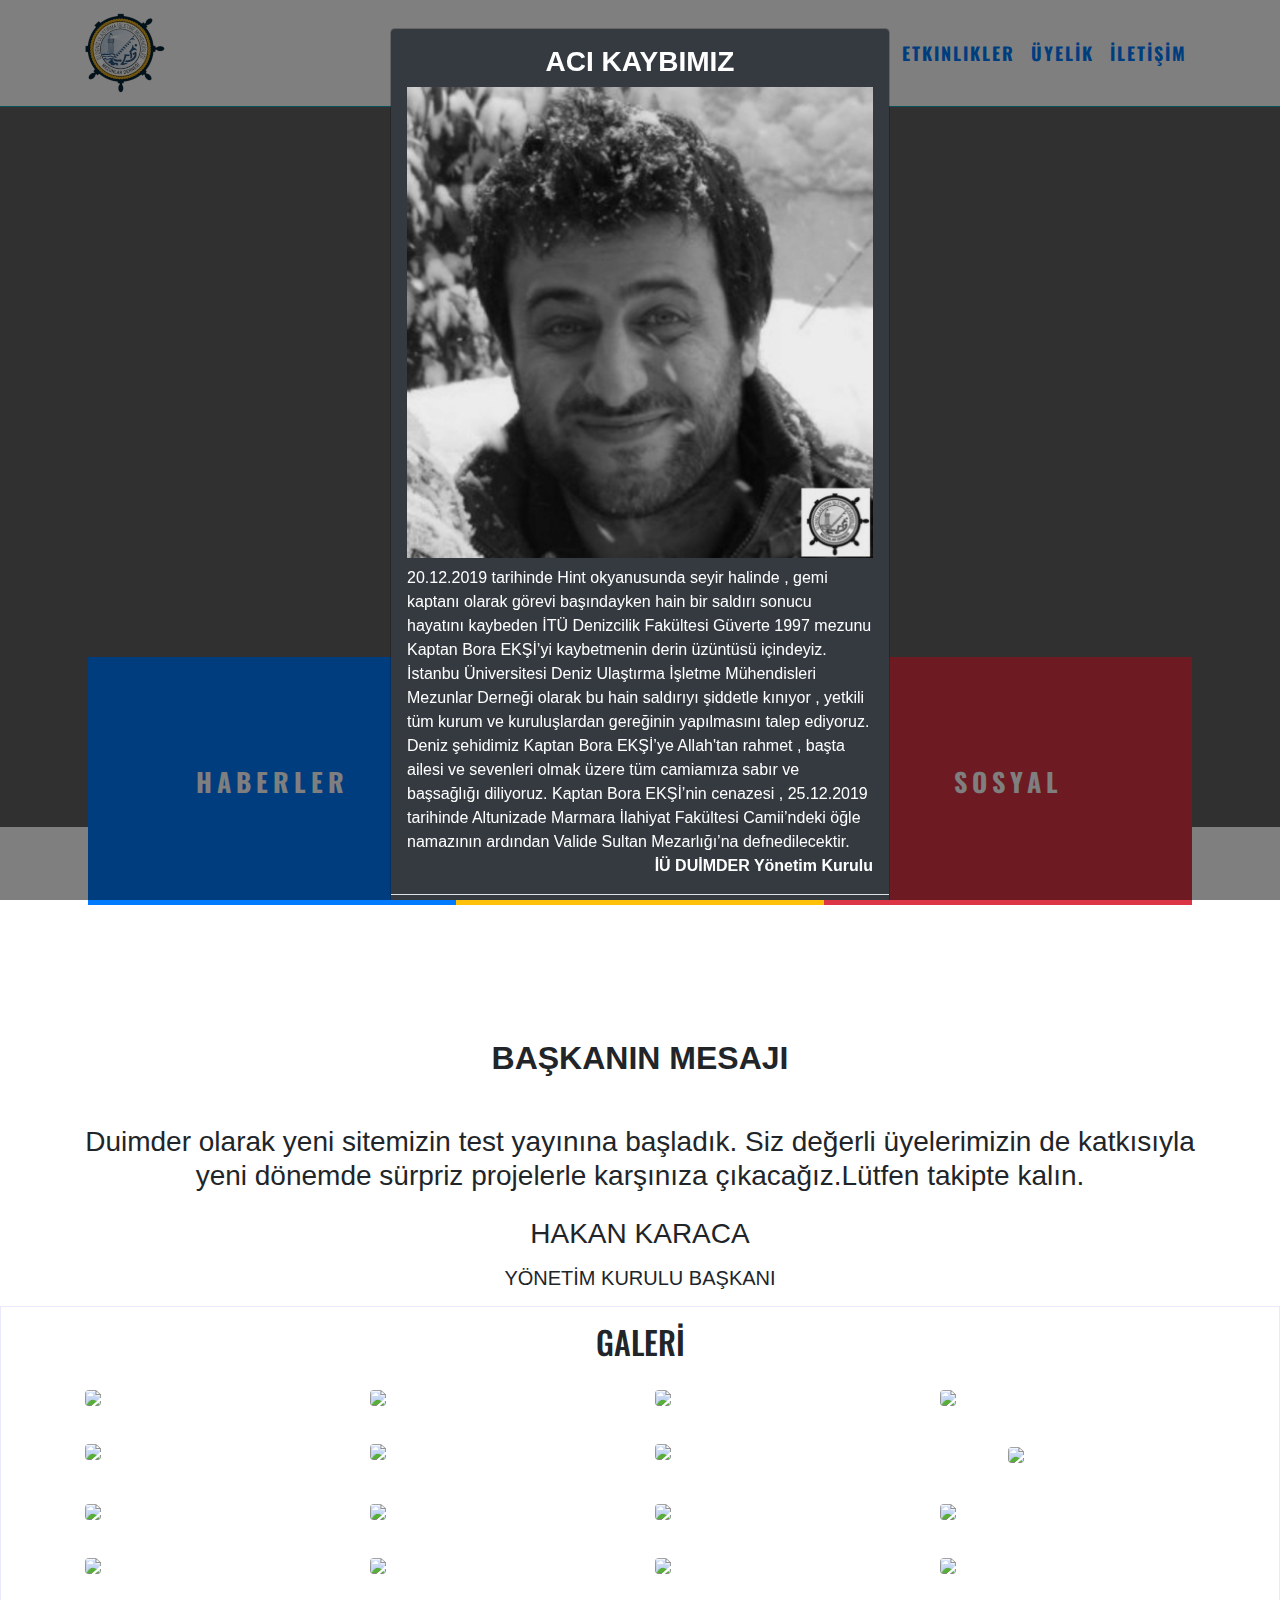
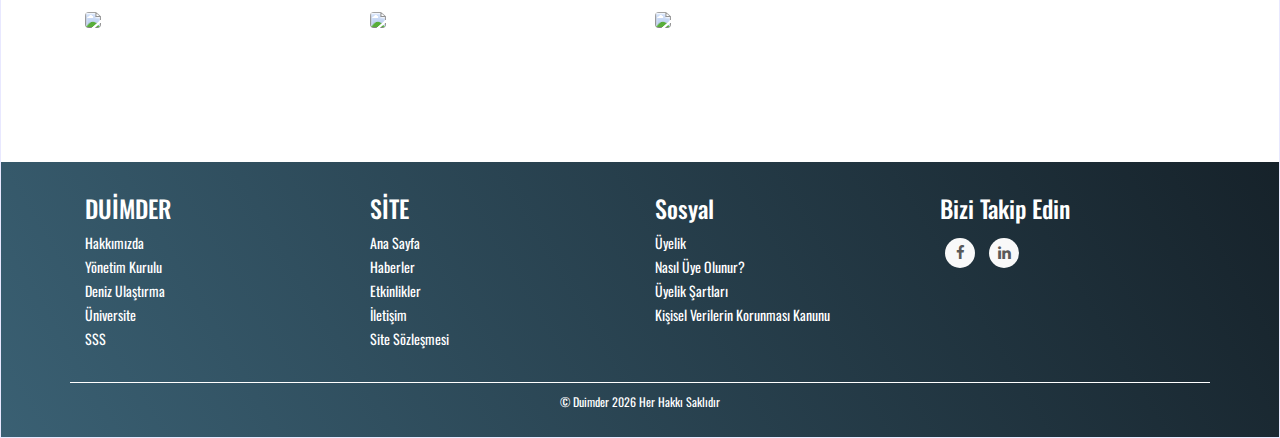
==== index.html @ 17cbf21b "Update index.html" ====
<!DOCTYPE html>
<html lang="en">

<head>
	<title>DUİMDER</title>
	<!-- Required meta tags -->
	<meta charset="utf-8" />
	<meta name="viewport" content="width=device-width, initial-scale=1, shrink-to-fit=no" />
	<link rel="stylesheet" href="style.css" />
	<!-- Bootstrap CSS -->
	<link href="https://fonts.googleapis.com/css?family=Oswald&display=swap" rel="stylesheet" />
	<link href="https://fonts.googleapis.com/css?family=Montserrat&display=swap" rel="stylesheet">
	<link rel="stylesheet" href="/assets/css/bootstrap.min.css"
		integrity="sha384-ggOyR0iXCbMQv3Xipma34MD+dH/1fQ784/j6cY/iJTQUOhcWr7x9JvoRxT2MZw1T" crossorigin="anonymous" />
	<link href="https://maxcdn.bootstrapcdn.com/font-awesome/4.7.0/css/font-awesome.min.css" rel="stylesheet">
	<link rel="stylesheet" href="assets/css/lightbox.min.css">

</head>
</head>

<body>
	<nav class="navbar navbar-expand-lg navbar-light bg-white static-top border-bottom border-info">
		<div class="container">
			<a class="navbar-brand" href="#">
				<img class="img-fluid" src="./assets/images/derneklogoufak.png" alt="" />
			</a>
			<button class="navbar-toggler" type="button" data-toggle="collapse" data-target="#navbarResponsive"
				aria-controls="navbarResponsive" aria-expanded="false" aria-label="Toggle navigation">
				<span class="navbar-toggler-icon"></span>
			</button>
			<div class="collapse font-weight-bold  navbar-collapse" id="navbarResponsive">
				<ul class="navbar-nav ml-auto">
					<li class="nav-item active">
						<a id="nav" class="nav-link text-primary text-uppercase " href="index.html">ANA SAYFA</a>
					</li>

					<li class="nav-item active">
						<a id="nav" class="nav-link text-primary text-uppercase " href="about.html">DERNEK</a>
					</li>
					<li class="nav-item">
						<a class="nav-link text-uppercase text-primary " href="#">HABERLER</a>
					</li>
					<li class="nav-item">
						<a class="nav-link text-uppercase text-primary" href="#">Etkinlikler</a>
					</li>
					<li class="nav-item">
						<a class="nav-link text-uppercase text-primary " href="#">ÜYELİK</a>
					</li>
					<li class="nav-item">
						<a class="nav-link text-uppercase text-primary" href="#">İLETİŞİM</a>
					</li>
				</ul>
			</div>
		</div>
	</nav>   <!-- Modal -->
    <div  class="modal fade" id="myModal" tabindex="-1" role="dialog" aria-labelledby="exampleModalLabel" aria-hidden="true">
      <div class="modal-dialog" role="document">
        <div class="modal-content bg-dark">

          <div class="modal-body">
            <div class="d-flex  flex-column justify-content-center align-items-center">

				<div class="text-white text-centered font-weight-bold h3">
					ACI KAYBIMIZ
				</div>
				<img src="/assets/images/cenaze.jpg" class="img-fluid"></img>
				<div class="pt-2 text-white">
					20.12.2019 tarihinde Hint okyanusunda seyir halinde , gemi kaptanı olarak görevi başındayken hain bir saldırı sonucu hayatını kaybeden İTÜ Denizcilik Fakültesi Güverte 1997 mezunu Kaptan Bora EKŞİ’yi kaybetmenin derin üzüntüsü içindeyiz.

					İstanbu Üniversitesi Deniz Ulaştırma İşletme Mühendisleri Mezunlar Derneği olarak bu hain saldırıyı şiddetle kınıyor , yetkili tüm kurum ve kuruluşlardan gereğinin yapılmasını talep ediyoruz.

					 Deniz şehidimiz Kaptan Bora EKŞİ’ye Allah'tan rahmet , başta ailesi ve sevenleri olmak üzere tüm camiamıza sabır ve başsağlığı diliyoruz.

					Kaptan Bora EKŞİ’nin cenazesi , 25.12.2019 tarihinde Altunizade Marmara İlahiyat Fakültesi Camii’ndeki öğle namazının ardından Valide Sultan Mezarlığı’na defnedilecektir.
				</div>
			</div>
			<div class="text-right text-white font-weight-bold">
				İÜ DUİMDER Yönetim Kurulu
			</div>
          </div>
          <div class="modal-footer">
            <button type="button" class="btn btn-secondary" data-dismiss="modal">KAPAT</button>

          </div>
        </div>
      </div>
    </div>
	<div class="hero  ">
		<div class="overlay d-flex flex-column justify-content-around justify-content-sm-start align-items-center ">
			<img src="/assets/images/derneklogoorta.png" class="img-fluid mt-3 mb-3 mb-sm-5 mt-sm-5" alt="">
			<div class="h5   font-weight-bold text-center mb-5 pb-1 mb-sm-3 mb-md-4 mb-lg-5 mb-xl-5  text-white  ">
				İstanbul
				Üniversitesi Deniz Ulaştırma İşletme <br> Mühendisliği Mezunları Derneği</div>
			<a role="button" id="tuzuk" class="btn-lg btn-info " href="assets/pdf/DUİMMED TÜZÜK.pdf"
				download="DUIMTUZUK.PDF">

				DERNEK TÜZÜĞÜ
			</a>
		</div>
		<div class="boxes d-sm-flex mb-sm-5  justify-content-center align-items-center">
			<div class=" bg-primary">
				<div class="box">
					HABERLER </div>
			</div>
			<div class=" bg-warning">
				<div class="box">
					ETKİNLİKLER</div>
			</div>

			<div class="bg-danger">
				<div class="box">
					SOSYAL
				</div>
			</div>
		</div>

		<div
			class="container message d-flex flex-column justify-content-center align-items-center  mt-sm-2 mb-sm-2 pt-sm-2">
			<div class="h2 font-weight-bold text-center mb-5 mt-5">
				BAŞKANIN MESAJI
			</div>

			<div class="h3 font-weight-light   text-center text-justify">Duimder olarak yeni sitemizin test
				yayınına
				başladık. Siz değerli üyelerimizin de katkısıyla yeni dönemde sürpriz projelerle karşınıza
				çıkacağız.Lütfen takipte kalın.
			</div>
			<!-- <img src="/assets/images/örnekimza 1.png" -->
			<!-- class="img-fluid ${3|rounded-top,rounded-right,rounded-bottom,rounded-left,rounded-circle,|}" -->
			<!-- alt="imza" /> -->
			<div class="h3 text-centered mt-3 mb-3">HAKAN KARACA</div>
			<div class="h5 text-centered font-weight-light">
				YÖNETİM KURULU BAŞKANI
			</div>
		</div>
		<hr class="hr d-none">
		<div class="container d-none news-container bg-white">

			<div class="d-sm-flex flex-row justify-content-center">



				<div class="col-12 col-sm-6 ">
					<div class="text-center  pb-3 news-title">
						<h2>HABERLER</h2>
					</div>
					<div class="activities">
						<div class=" news rounded mb-2">
							<div class="media p-1">
								<img class="mr-3 img-thumbnail"
									src="https://idisl.info/wp-content/uploads/2015/07/generic-avatar.png"
									alt="Generic placeholder image">
								<div class="media-body">
									<h5 class="mt-0">Media heading</h5>
									Cras sit amet nibh libero, in gravida nulla. Nulla vel metus scelerisque
									ante
									sollicitudin.
								</div>
							</div>
						</div>
						<div class=" news rounded mb-2">
							<div class="media p-1">
								<img class="mr-3 img-thumbnail"
									src="https://idisl.info/wp-content/uploads/2015/07/generic-avatar.png"
									alt="Generic placeholder image">
								<div class="media-body">
									<h5 class="mt-0">Media heading</h5>
									Cras sit amet nibh libero, in gravida nulla. Nulla vel metus scelerisque
									ante
									sollicitudin.
								</div>
							</div>
						</div>
						<div class=" news rounded mb-2">
							<div class="media p-1">
								<img class="mr-3 img-thumbnail"
									src="https://idisl.info/wp-content/uploads/2015/07/generic-avatar.png"
									alt="Generic placeholder image">
								<div class="media-body">
									<h5 class="mt-0">Media heading</h5>
									Cras sit amet nibh libero, in gravida nulla. Nulla vel metus scelerisque
									ante
									sollicitudin.
								</div>
							</div>
						</div>
						<div class=" news rounded mb-2">
							<div class="media p-1">
								<img class="mr-3 img-thumbnail"
									src="https://idisl.info/wp-content/uploads/2015/07/generic-avatar.png"
									alt="Generic placeholder image">
								<div class="media-body">
									<h5 class="mt-0">Media heading</h5>
									Cras sit amet nibh libero, in gravida nulla. Nulla vel metus scelerisque
									ante
									sollicitudin.
								</div>
							</div>
						</div>
						<div>Tamamı için tıklayın...</div>
					</div>





				</div>

				<div class="col-12 col-sm-6 ">
					<div class="text-center  pb-3 mt-4 mt-sm-0 news-title">
						<h2>ETKİNLİKLER</h2>
					</div>
					<div class="activities">
						<div
							class="d-flex flex-row activity  justify-content-around  border border-muted rounded text-center  align-items-center mb-3">

							<div class="activity-date pl-3 pl-sm-0 ">
								<div class="h6 text-muted activity-date-day pl-xs-3">
									CUMA
								</div>
								<div class="h1 text-warning">10</div>
								<div class="h5 text-muted font-weight-bold activity-date-month pl-xs-2">OCAK
								</div>
							</div>
							<div class="activity-detail">
								<div class="p-1 text-capitalize activity-detail-name">YENİ MEZUNLAR
									TOPLANTISI</div>
								<div class="  font-weight-light activity-detail-location">Duimder Merkez
									20:30</div>
							</div>
						</div>
						<div
							class="d-flex flex-row activity  justify-content-around  border border-muted rounded text-center pl-auto pr-auto align-items-center mb-3">

							<div class="activity-date">
								<div class="h6 text-muted activity-date-day">
									CUMA
								</div>
								<div class="h1 text-warning">10</div>
								<div class="h5 text-muted font-weight-bold actdate-month">OCAK</div>
							</div>
							<div class="div">
								<div class="h5 p-1 text-capitalize">YENİ MEZUNLAR TOPLANTISI</div>
								<div class="h6 font-weight-light">Duimder Merkez 20:30</div>
							</div>
						</div>
						<div
							class="d-flex flex-row activity  justify-content-around  border border-muted rounded text-center pl-auto pr-auto align-items-center mb-3">

							<div class="activity-date">
								<div class="h6 text-muted activity-date-day">
									CUMA
								</div>
								<div class="h1 text-warning">10</div>
								<div class="h5 text-muted font-weight-bold  date-month">OCAK</div>
							</div>
							<div class="div">
								<div class="h5 p-1 text-capitalize">YENİ MEZUNLAR TOPLANTISI</div>
								<div class="h6 font-weight-light">Duimder Merkez 20:30</div>
							</div>
						</div>


						<p>Tamamı için tıklayın...</p>
					</div>
				</div>
			</div>
		</div>
		<div class="hr" />
		<div class="container mt-0 mt-sm-2 pt-0 pt-sm-2">
			<div class="text-center  pb-3 mt-4 mt-sm-0 news-title">
				<h2>GALERİ</h2>
			</div>
			<div class="row photo-gallery ">

				<a href="assets/images/derneketkinlik/IMG-20191221-WA0004.jpg " data-lightbox="lightbox"
					data-gallery="gallery" class="col-sm-6 col-md-4 col-lg-3 item"> <img
						src="assets/images/derneketkinlik/IMG-20191221-WA0004.jpg " class="img-fluid rounded"> </a>
				<a href="assets/images/derneketkinlik/IMG-20191221-WA0005.jpg " data-lightbox="lightbox"
					data-gallery="gallery" class="col-sm-6 col-md-4 col-lg-3 item"> <img
						src="assets/images/derneketkinlik/IMG-20191221-WA0005.jpg " class="img-fluid rounded"> </a>
				<a href="assets/images/derneketkinlik/IMG-20191221-WA0006.jpg " data-lightbox="lightbox"
					data-gallery="gallery" class="col-sm-6 col-md-4 col-lg-3 item"> <img
						src="assets/images/derneketkinlik/IMG-20191221-WA0006.jpg " class="img-fluid rounded"> </a>
				<a href="assets/images/derneketkinlik/IMG-20191221-WA0007.jpg " data-lightbox="lightbox"
					data-gallery="gallery" class="col-sm-6 col-md-4 col-lg-3 item"> <img
						src="assets/images/derneketkinlik/IMG-20191221-WA0007.jpg " class="img-fluid rounded"> </a>
				<a href="assets/images/derneketkinlik/IMG-20191221-WA0008.jpg " data-lightbox="lightbox"
					data-gallery="gallery" class="col-sm-6 col-md-4 col-lg-3 item"> <img
						src="assets/images/derneketkinlik/IMG-20191221-WA0008.jpg " class="img-fluid rounded"> </a>
				<a href="assets/images/derneketkinlik/IMG-20191221-WA0009.jpg " data-lightbox="lightbox"
					data-gallery="gallery" class="col-sm-6 col-md-4 col-lg-3 item"> <img
						src="assets/images/derneketkinlik/IMG-20191221-WA0009.jpg " class="img-fluid rounded"> </a>
				<a href="assets/images/derneketkinlik/IMG-20191221-WA0010.jpg " data-lightbox="lightbox"
					data-gallery="gallery" class="col-sm-6 col-md-4 col-lg-3 item"> <img
						src="assets/images/derneketkinlik/IMG-20191221-WA0010.jpg " class="img-fluid rounded"> </a>
				<a href="assets/images/derneketkinlik/IMG-20191221-WA0011.jpg " data-lightbox="lightbox"
					data-gallery="gallery" class="col-sm-6 col-md-4 col-lg-3 item"> <img <a
						href="assets/images/derneketkinlik/IMG-20191221-WA0012.jpg " data-lightbox="lightbox"
						data-gallery="gallery" class="col-sm-6 col-md-4 col-lg-3 item"> <img
						src="assets/images/derneketkinlik/IMG-20191221-WA0012.jpg " class="img-fluid rounded"> </a>
				<a href="assets/images/derneketkinlik/IMG-20191221-WA0013.jpg " data-lightbox="lightbox"
					data-gallery="gallery" class="col-sm-6 col-md-4 col-lg-3 item"> <img
						src="assets/images/derneketkinlik/IMG-20191221-WA0013.jpg " class="img-fluid rounded"> </a>
				<a href="assets/images/derneketkinlik/IMG-20191221-WA0014.jpg " data-lightbox="lightbox"
					data-gallery="gallery" class="col-sm-6 col-md-4 col-lg-3 item"> <img
						src="assets/images/derneketkinlik/IMG-20191221-WA0014.jpg " class="img-fluid rounded"> </a>
				<a href="assets/images/derneketkinlik/IMG-20191221-WA0015.jpg " data-lightbox="lightbox"
					data-gallery="gallery" class="col-sm-6 col-md-4 col-lg-3 item"> <img
						src="assets/images/derneketkinlik/IMG-20191221-WA0015.jpg " class="img-fluid rounded"> </a>
				<a href="assets/images/derneketkinlik/IMG-20191221-WA0016.jpg " data-lightbox="lightbox"
					data-gallery="gallery" class="col-sm-6 col-md-4 col-lg-3 item"> <img
						src="assets/images/derneketkinlik/IMG-20191221-WA0016.jpg " class="img-fluid rounded"> </a>
				<a href="assets/images/derneketkinlik/IMG-20191221-WA0017.jpg " data-lightbox="lightbox"
					data-gallery="gallery" class="col-sm-6 col-md-4 col-lg-3 item"> <img
						src="assets/images/derneketkinlik/IMG-20191221-WA0017.jpg " class="img-fluid rounded"> </a>

				<a href="assets/images/derneketkinlik/IMG-20191221-WA0019.jpg " data-lightbox="lightbox"
					data-gallery="gallery" class="col-sm-6 col-md-4 col-lg-3 item"> <img
						src="assets/images/derneketkinlik/IMG-20191221-WA0019.jpg " class="img-fluid rounded"> </a>
				<a href="assets/images/derneketkinlik/IMG-20191221-WA0020.jpg " data-lightbox="lightbox"
					data-gallery="gallery" class="col-sm-6 col-md-4 col-lg-3 item"> <img
						src="assets/images/derneketkinlik/IMG-20191221-WA0020.jpg " class="img-fluid rounded"> </a>


				<a href="assets/images/derneketkinlik/IMG-20191221-WA0023.jpg " data-lightbox="lightbox"
					data-gallery="gallery" class="col-sm-6 col-md-4 col-lg-3 item"> <img
						src="assets/images/derneketkinlik/IMG-20191221-WA0023.jpg " class="img-fluid rounded"> </a>
				<a href="assets/images/derneketkinlik/IMG-20191221-WA0024.jpg " data-lightbox="lightbox"
					data-gallery="gallery" class="col-sm-6 col-md-4 col-lg-3 item"> <img
						src="assets/images/derneketkinlik/IMG-20191221-WA0024.jpg " class="img-fluid rounded"> </a>
				<a href="assets/images/derneketkinlik/IMG-20191221-WA0025.jpg " data-lightbox="lightbox"
					data-gallery="gallery" class="col-sm-6 col-md-4 col-lg-3 item"> <img
						src="assets/images/derneketkinlik/IMG-20191221-WA0025.jpg " class="img-fluid rounded"> </a>
				<a href="assets/images/derneketkinlik/IMG-20191221-WA0026.jpg " data-lightbox="lightbox"
					data-gallery="gallery" class="col-sm-6 col-md-4 col-lg-3 item"> <img
						src="assets/images/derneketkinlik/IMG-20191221-WA0026.jpg " class="img-fluid rounded"> </a>

			</div>
		</div>
		<hr class="hr d-none" />
		<footer class="mainfooter" role="contentinfo">
			<div class="footer-middle">
				<div class="container">
					<div class="row">
						<div class="col-md-3 col-sm-6">
							<!--Column1-->
							<div class="footer-pad">
								<h4>DUİMDER</h4>
								<ul class="list-unstyled">
									<li><a href="#"></a></li>
									<li><a href="#">Hakkımızda</a></li>
									<li><a href="#">Yönetim Kurulu</a></li>
									<li><a href="#">Deniz Ulaştırma</a></li>
									<li><a href="#">Üniversite </a></li>
									<li><a href="#">SSS</a></li>
								</ul>
							</div>
						</div>
						<div class="col-md-3 col-sm-6">
							<!--Column1-->
							<div class="footer-pad">
								<h4>SİTE</h4>
								<ul class="list-unstyled">
									<li><a href="#">Ana Sayfa</a></li>
									<li><a href="#">Haberler</a></li>
									<li><a href="#">Etkinlikler</a></li>
									<li><a href="#">İletişim</a></li>
									<li><a href="#">Site Sözleşmesi</a></li>
								</ul>
							</div>
						</div>
						<div class="col-md-3 col-sm-6">
							<!--Column1-->
							<div class="footer-pad">
								<h4>Sosyal</h4>
								<ul class="list-unstyled">
									<li><a href="#">Üyelik</a></li>
									<li><a href="#">Nasıl Üye Olunur?</a></li>
									<li><a href="#">Üyelik Şartları</a></li>
									<li><a href="#">Kişisel Verilerin Korunması Kanunu</a></li>

									<a href="#"></a>
									</li>
								</ul>
							</div>
						</div>
						<div class="col-md-3">
							<h4 class="mb-3">Bizi Takip Edin</h4>
							<ul class="social-network social-circle">
								<li><a href="#" class="icoFacebook" title="Facebook"><i class="fa fa-facebook"></i></a>
								</li>
								<li><a href="#" class="icoLinkedin" title="Linkedin"><i class="fa fa-linkedin"></i></a>
								</li>
							</ul>
						</div>
					</div>
					<div class="row mt-3">
						<div class="col-md-12 copy">
							<p class="text-center">&copy; Duimder <script language="JavaScript" type="text/javascript">
									now = new Date
									theYear = now.getYear()
									if (theYear < 1900)
										theYear = theYear + 1900
									document.write(theYear)
								</script> Her Hakkı Saklıdır
							</p>
						</div>
					</div>


				</div>
			</div>
		</footer>
		<!-- <div class="container-fluid ">
			<div class="row d-flex flex-row justify-content-around footer align-items-center">
				<div class="col-12 col-sm-4">
					<img class="img-fluid footer-image pb-3 pt-2" src="./assets/images/yenilogo.png" alt="dernek logo"
						srcset="">
					<div class="h5">Lorem ipsum dolor sit amet consectetur adipisicing elit. Porro illum dolorem
						magni
						repudiandae quo nisi veniam totam, recusandae deleniti ipsum.</div>
				</div>
				<div class="">
					<a href="#" class="fa fa-facebook"></a>
					<a href="#" class="fa fa-twitter"></a>
					<a href="#" class="fa fa-google"></a>
					<a href="#" class="fa fa-linkedin"></a>
					<a href="#" class="fa fa-youtube"></a>
					<a href="#" class="fa fa-instagram"></a>
					<a href="#" class="fa fa-pinterest"></a>
				</div>
				<div class="col-12 col-sm-4 text-center">
					<h4 class="">MENU</h4>
					<ul>
						<li>DERNEK</li>
						<li>DERNEK</li>
						<li>DERNEK</li>
						<li>DERNEK</li>
						<li>DERNEK</li>
					</ul>
				</div>
				<div class="col-12 col-sm-4">
					<img class="img-fluid footer-image" src="./assets/images/derneklogo.png" alt="dernek logo"
						srcset="">
					<div class="h5">Lorem ipsum dolor sit amet consectetur adipisicing elit. Porro illum dolorem
						magni
						repudiandae quo nisi veniam totam, recusandae deleniti ipsum.</div>
				</div>
			</div>
		</div> -->
	</div>
	<!-- Optional JavaScript -->
	<!-- jQuery first, then Popper.js, then Bootstrap JS -->

	<script src="https://cdnjs.cloudflare.com/ajax/libs/jquery/3.4.1/jquery.min.js ">
	</script>

	<script src="https://cdnjs.cloudflare.com/ajax/libs/popper.js/1.14.7/umd/popper.min.js"
		integrity="sha384-UO2eT0CpHqdSJQ6hJty5KVphtPhzWj9WO1clHTMGa3JDZwrnQq4sF86dIHNDz0W1" crossorigin="anonymous">
	</script>
	<script src="https://stackpath.bootstrapcdn.com/bootstrap/4.3.1/js/bootstrap.min.js"
		integrity="sha384-JjSmVgyd0p3pXB1rRibZUAYoIIy6OrQ6VrjIEaFf/nJGzIxFDsf4x0xIM+B07jRM" crossorigin="anonymous">

	</script>
	</script>
	<script type="text/javascript">
	$(window).on('load',(function(){
   $('#myModal').modal('show');
    }));
 </script>
	<script src="assets/js/lightbox.min.js">
	</script>


</body>

</html>
---- style.css ----
@import url("https://fonts.googleapis.com/css?family=Montserrat:100,100i,200,200i,300,300i,400,400i,500,500i,600,600i,700,700i,800,800i,900,900i&subset=latin-ext,vietnamese");

nav>div {
	font-family: "Oswald", sans-serif;
	font-weight: bold;
	font-size: 18px;
	letter-spacing: 2px;
}

.overlay {
	width: 100%;
	height: 100%;
	background: rgba(0, 0, 0, 0.623);
}

.hero {
	background-image: url("https://images.unsplash.com/photo-1431540015161-0bf868a2d407?ixlib=rb-1.2.1&ixid=eyJhcHBfaWQiOjEyMDd9&auto=format&fit=crop&w=1350&q=80");
	background-size: cover;
	background-position: center;
	width: 100wh;
	height: 80vh;
}

.box {
	color: white;
	height: 248px;
	width: 368px;
	display: flex;
	justify-content: center;
	align-items: center;
	font-weight: bold;
	font-size: 26px;
	letter-spacing: 5px;
}

.box:hover {
	transform: scale(1.1);
	transition: 0.5s ease-in-out;
}

.boxes {
	font-family: "Oswald", sans-serif;
	padding-top: 30px;
	padding-bottom: 30px;
	margin-top: -200px;
}

.message {
	/* font-family: "Montserrat", sans-serif; */
}

.hr {
	border: 1px solid rgba(0, 0, 255, 0.089);
	width: 100wh;
}

.news-title {
	font-family: "Oswald", sans-serif;
	/* border: 1px solid black;
	border-radius: 25px; */
}

.news {
	box-shadow: 3px 6px 8px rgba(0, 0, 0, 0.288);
}

.media>img {
	padding-bottom: 5px;
	width: 20%;
	height: 20%;
}

.activity {
	background: #f6f3f3;
	box-shadow: 3px 5px 7px rgba(0, 0, 0, 0.288);
}

.activities {
	border: 1px solid rgba(0, 0, 0, 0.418);
	border-radius: 10px;
	padding: 20px;
	box-shadow: 1px 3px 5px rgba(0, 0, 0, 0.719);
}

.activities>p {
	border-top: 1px solid rgb(16, 16, 151);
	padding-top: 30px;
	font-size: 20px;
	color: rgb(16, 16, 151);
	font-weight: 300;
	font-family: "Open Sans", "Helvetica Neue", sans-serif;
}

.activity-date {
	padding-top: 10px;
	padding-left: 0px;
}

.activity-date-month,
.activity-date-day {
	letter-spacing: 5px;
	line-height: 1px;
}

.activity-date-day {
	letter-spacing: 5px;
	line-height: 1px;
}

.activity-detail-name {
	font-size: 21px;
	font-weight: bold;
}

.footer {
	font-family: "Oswald", sans-serif;
	margin-left: 30px;
	margin-right: 30px;
	padding-right: 20px;
	padding-left: 20px;
}

.footer>li {
	font-size: 15;
}

.footer-image {
	height: 25%;
	width: 25%;
}

.photo-gallery .photos {
	padding-bottom: 20px;
}

.photo-gallery .item {
	padding-bottom: 30px;

}


ul {
	list-style: none;
}

footer {
	background: #16222a;
	background: -webkit-linear-gradient(59deg, #3a6073, #16222a);
	background: linear-gradient(59deg, #3a6073, #16222a);
	/* font-family: "Montserrat", sans-serif; */
	font-family: "Oswald", sans-serif;

	color: white;
	margin-top: 100px;
}

footer a {
	color: #fff;
	font-size: 14px;
	transition-duration: 0.2s;
}

footer a:hover {
	color: #fa944b;
	text-decoration: none;
}

.copy {
	font-size: 12px;
	padding: 10px;
	border-top: 1px solid #ffffff;
}

.footer-middle {
	padding-top: 2em;
	color: white;
}

/*SOCİAL İCONS*/

/* footer social icons */

ul.social-network {
	list-style: none;
	display: inline;
	margin-left: 0 !important;
	padding: 0;
}

ul.social-network li {
	display: inline;
	margin: 0 5px;
}

/* footer social icons */

.social-network a.icoFacebook:hover {
	background-color: #3b5998;
}

.social-network a.icoLinkedin:hover {
	background-color: #007bb7;
}

.social-network a.icoFacebook:hover i,
.social-network a.icoLinkedin:hover i {
	color: #fff;
}

.social-network a.socialIcon:hover,
.socialHoverClass {
	color: #44bcdd;
}

.social-circle li a {
	display: inline-block;
	position: relative;
	margin: 0 auto 0 auto;
	-moz-border-radius: 50%;
	-webkit-border-radius: 50%;
	border-radius: 50%;
	text-align: center;
	width: 30px;
	height: 30px;
	font-size: 15px;
}

.social-circle li i {
	margin: 0;
	line-height: 30px;
	text-align: center;
}

.social-circle li a:hover i,
.triggeredHover {
	-moz-transform: rotate(360deg);
	-webkit-transform: rotate(360deg);
	-ms--transform: rotate(360deg);
	transform: rotate(360deg);
	-webkit-transition: all 0.2s;
	-moz-transition: all 0.2s;
	-o-transition: all 0.2s;
	-ms-transition: all 0.2s;
	transition: all 0.2s;
}

.social-circle i {
	color: #595959;
	-webkit-transition: all 0.8s;
	-moz-transition: all 0.8s;
	-o-transition: all 0.8s;
	-ms-transition: all 0.8s;
	transition: all 0.8s;
}

.social-network a {
	background-color: #f9f9f9;
}

@media screen and (max-width: 600px) {
	.overlay>img {
		width: 40%;
	}

	.box {
		width: 100%;
		height: 15vh;
		font-size: 22px;
	}

	.boxes {
		margin-top: -50px;
		/* margin-bottom: 500px; */
	}

	.activity-detail-name {
		font-size: 18px;
	}
}

@media screen and (max-width: 480px) {
	.boxes {
		margin-top: -30px;
	}

	.overlay {
		font-size: 15px;
	}
}

/* about page */

.hero-about {
	background-image: url("https://images.unsplash.com/photo-1431540015161-0bf868a2d407?ixlib=rb-1.2.1&ixid=eyJhcHBfaWQiOjEyMDd9&auto=format&fit=crop&w=1350&q=80");
	background-size: cover;
	background-position: center;
	width: 100wh;
	height: 35vh;
}
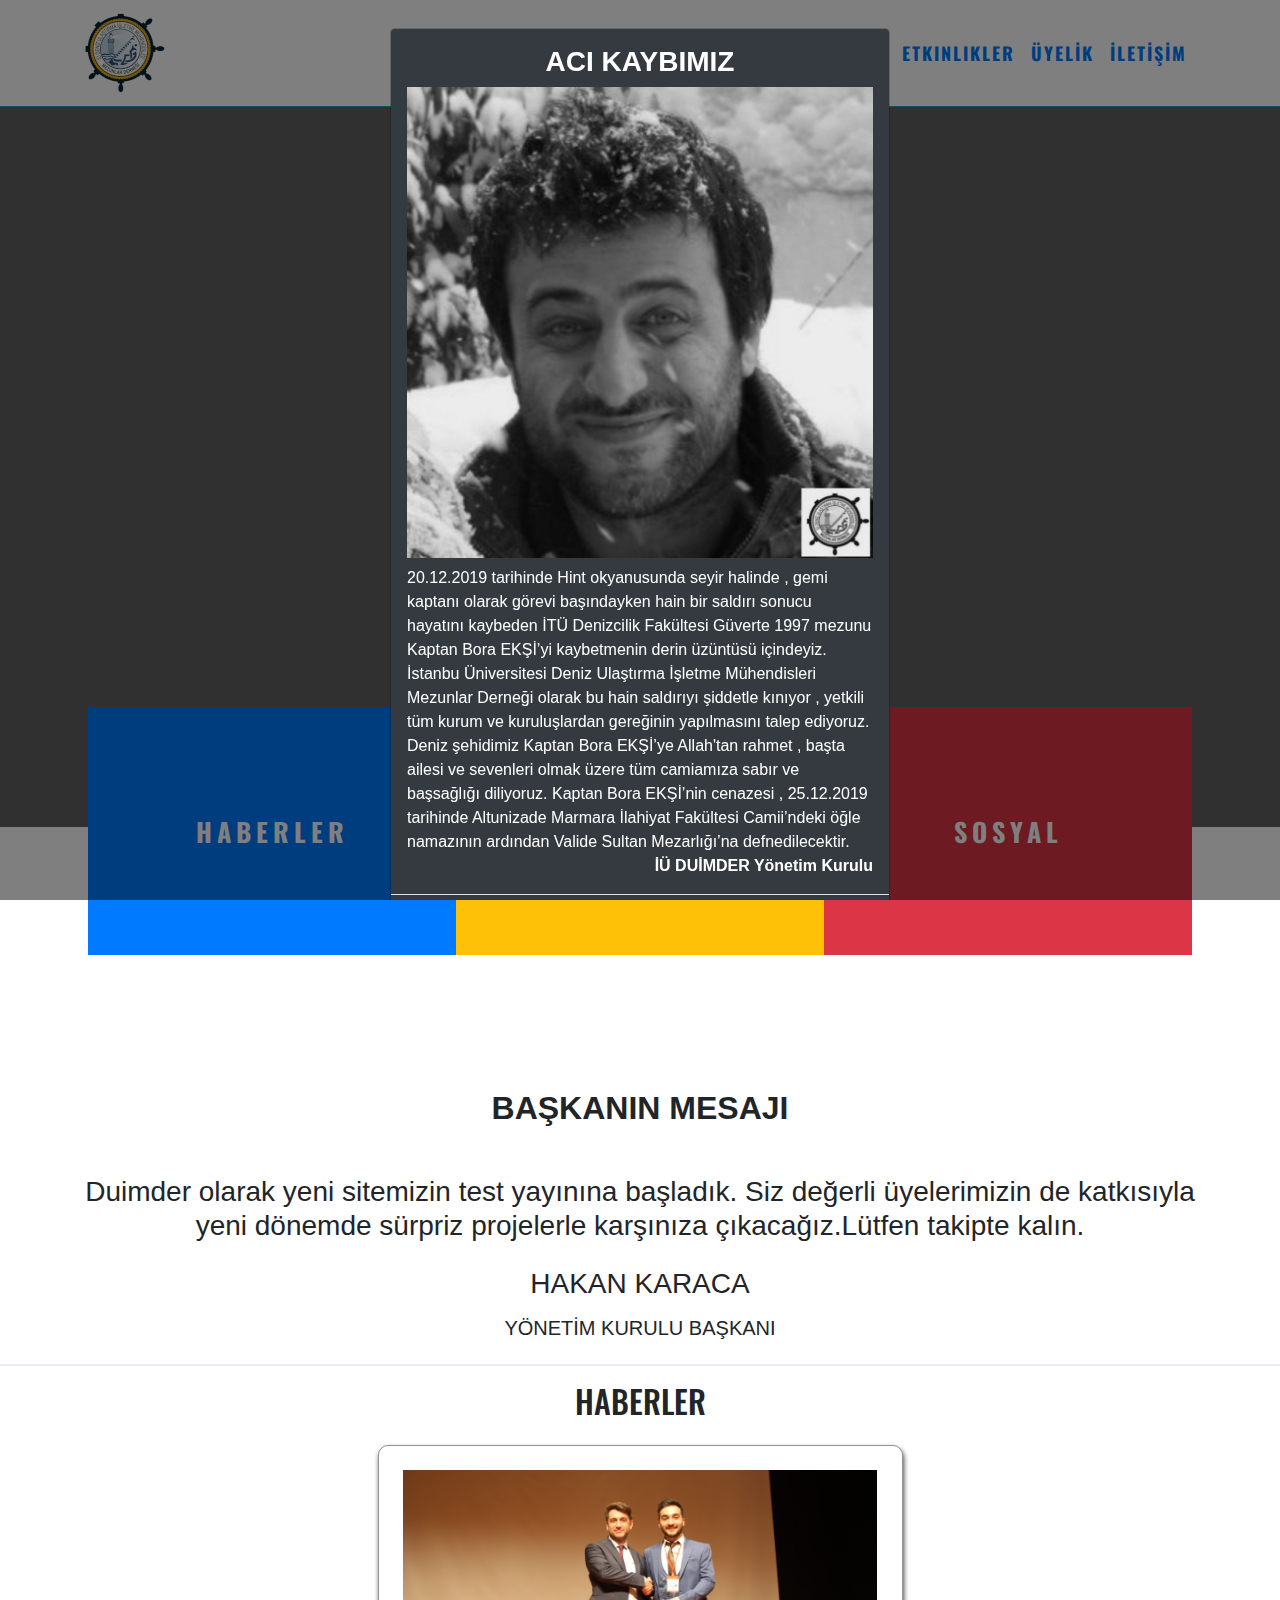
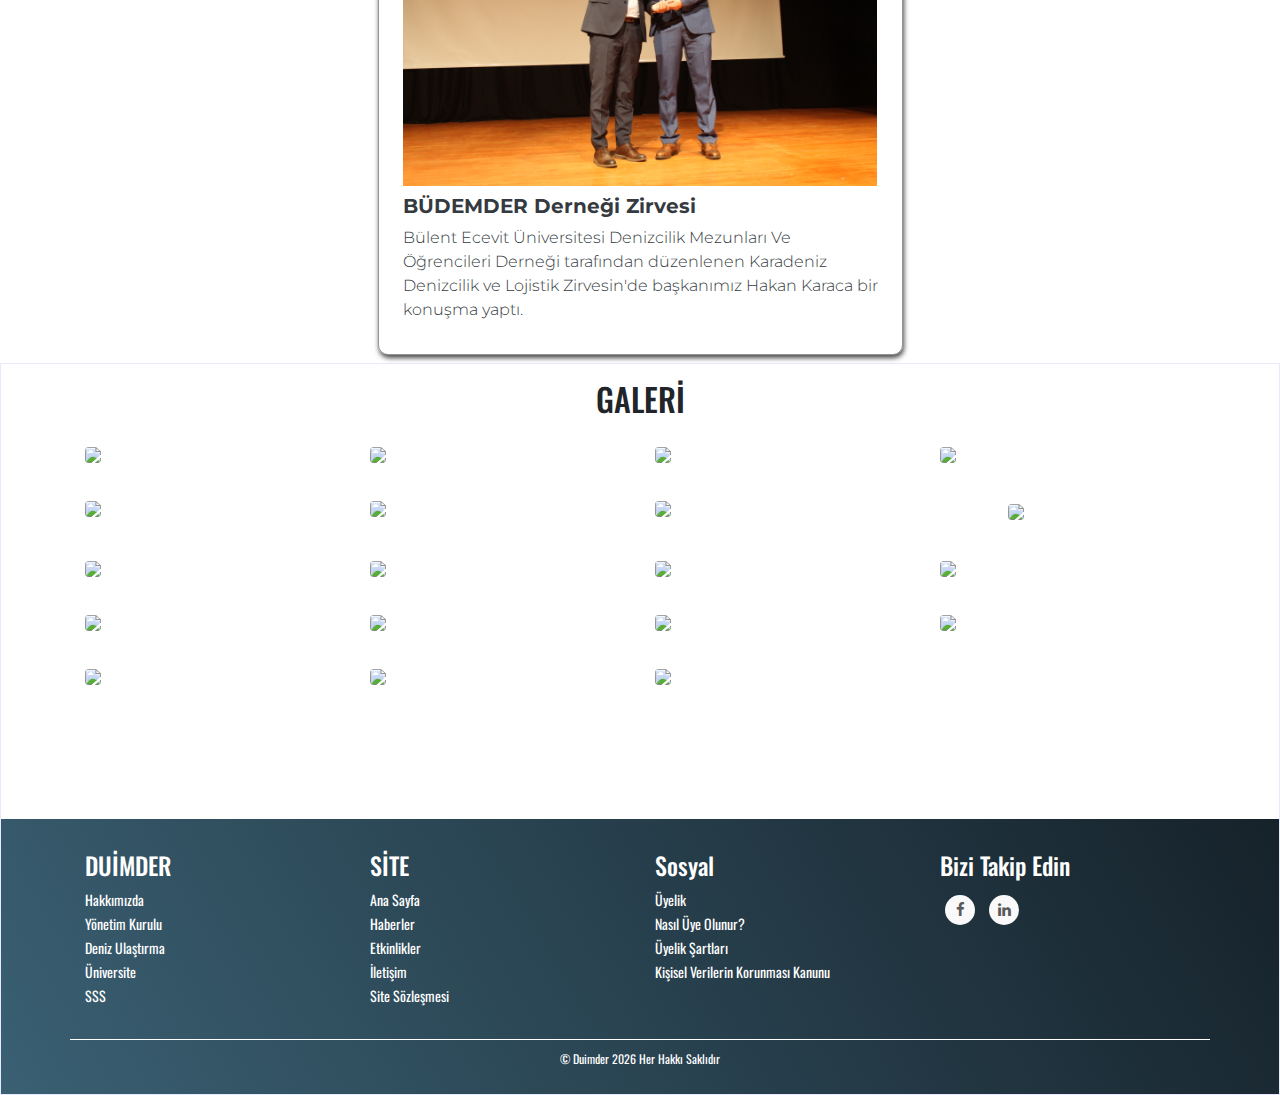
==== commit 8bd5a573: "haberler" ====
--- a/index.html
+++ b/index.html
@@ -38,7 +38,7 @@
 						<a id="nav" class="nav-link text-primary text-uppercase " href="about.html">DERNEK</a>
 					</li>
 					<li class="nav-item">
-						<a class="nav-link text-uppercase text-primary " href="#">HABERLER</a>
+						<a class="nav-link text-uppercase text-primary " href="zirve.html">HABERLER</a>
 					</li>
 					<li class="nav-item">
 						<a class="nav-link text-uppercase text-primary" href="#">Etkinlikler</a>
@@ -52,39 +52,46 @@
 				</ul>
 			</div>
 		</div>
-	</nav>   <!-- Modal -->
-    <div  class="modal fade" id="myModal" tabindex="-1" role="dialog" aria-labelledby="exampleModalLabel" aria-hidden="true">
-      <div class="modal-dialog" role="document">
-        <div class="modal-content bg-dark">
-
-          <div class="modal-body">
-            <div class="d-flex  flex-column justify-content-center align-items-center">
-
-				<div class="text-white text-centered font-weight-bold h3">
-					ACI KAYBIMIZ
-				</div>
-				<img src="/assets/images/cenaze.jpg" class="img-fluid"></img>
-				<div class="pt-2 text-white">
-					20.12.2019 tarihinde Hint okyanusunda seyir halinde , gemi kaptanı olarak görevi başındayken hain bir saldırı sonucu hayatını kaybeden İTÜ Denizcilik Fakültesi Güverte 1997 mezunu Kaptan Bora EKŞİ’yi kaybetmenin derin üzüntüsü içindeyiz.
-
-					İstanbu Üniversitesi Deniz Ulaştırma İşletme Mühendisleri Mezunlar Derneği olarak bu hain saldırıyı şiddetle kınıyor , yetkili tüm kurum ve kuruluşlardan gereğinin yapılmasını talep ediyoruz.
-
-					 Deniz şehidimiz Kaptan Bora EKŞİ’ye Allah'tan rahmet , başta ailesi ve sevenleri olmak üzere tüm camiamıza sabır ve başsağlığı diliyoruz.
-
-					Kaptan Bora EKŞİ’nin cenazesi , 25.12.2019 tarihinde Altunizade Marmara İlahiyat Fakültesi Camii’ndeki öğle namazının ardından Valide Sultan Mezarlığı’na defnedilecektir.
-				</div>
-			</div>
-			<div class="text-right text-white font-weight-bold">
-				İÜ DUİMDER Yönetim Kurulu
-			</div>
-          </div>
-          <div class="modal-footer">
-            <button type="button" class="btn btn-secondary" data-dismiss="modal">KAPAT</button>
-
-          </div>
-        </div>
-      </div>
-    </div>
+	</nav> <!-- Modal -->
+	<div class="modal fade" id="myModal" tabindex="-1" role="dialog" aria-labelledby="exampleModalLabel"
+		aria-hidden="true">
+		<div class="modal-dialog" role="document">
+			<div class="modal-content bg-dark">
+
+				<div class="modal-body">
+					<div class="d-flex  flex-column justify-content-center align-items-center">
+
+						<div class="text-white text-centered font-weight-bold h3">
+							ACI KAYBIMIZ
+						</div>
+						<img src="/assets/images/cenaze.jpg" class="img-fluid"></img>
+						<div class="pt-2 text-white">
+							20.12.2019 tarihinde Hint okyanusunda seyir halinde , gemi kaptanı olarak görevi başındayken
+							hain bir saldırı sonucu hayatını kaybeden İTÜ Denizcilik Fakültesi Güverte 1997 mezunu
+							Kaptan Bora EKŞİ’yi kaybetmenin derin üzüntüsü içindeyiz.
+
+							İstanbu Üniversitesi Deniz Ulaştırma İşletme Mühendisleri Mezunlar Derneği olarak bu hain
+							saldırıyı şiddetle kınıyor , yetkili tüm kurum ve kuruluşlardan gereğinin yapılmasını talep
+							ediyoruz.
+
+							Deniz şehidimiz Kaptan Bora EKŞİ’ye Allah'tan rahmet , başta ailesi ve sevenleri olmak üzere
+							tüm camiamıza sabır ve başsağlığı diliyoruz.
+
+							Kaptan Bora EKŞİ’nin cenazesi , 25.12.2019 tarihinde Altunizade Marmara İlahiyat Fakültesi
+							Camii’ndeki öğle namazının ardından Valide Sultan Mezarlığı’na defnedilecektir.
+						</div>
+					</div>
+					<div class="text-right text-white font-weight-bold">
+						İÜ DUİMDER Yönetim Kurulu
+					</div>
+				</div>
+				<div class="modal-footer">
+					<button type="button" class="btn btn-secondary" data-dismiss="modal">KAPAT</button>
+
+				</div>
+			</div>
+		</div>
+	</div>
 	<div class="hero  ">
 		<div class="overlay d-flex flex-column justify-content-around justify-content-sm-start align-items-center ">
 			<img src="/assets/images/derneklogoorta.png" class="img-fluid mt-3 mb-3 mb-sm-5 mt-sm-5" alt="">
@@ -133,8 +140,8 @@
 				YÖNETİM KURULU BAŞKANI
 			</div>
 		</div>
-		<hr class="hr d-none">
-		<div class="container d-none news-container bg-white">
+		<hr class="hr">
+		<div class="container  news-container bg-white mb-1 pb-1">
 
 			<div class="d-sm-flex flex-row justify-content-center">
 
@@ -145,6 +152,36 @@
 						<h2>HABERLER</h2>
 					</div>
 					<div class="activities">
+						<a href="zirve.html" class="text-decoration-none">
+							<div class=" news rounded mb-2">
+								<div class=" p-1">
+									<img class=" img-fluid pb-2" src="/assets/images/IMG_9589.JPG" alt="Hakan Karaca">
+									<div class="media-body font-weight-light text-dark">
+
+										<p class="mt-0 h5 font-weight-bold text-justify  ">BÜDEMDER
+											Derneği Zirvesi</p>
+										Bülent Ecevit Üniversitesi Denizcilik Mezunları Ve Öğrencileri Derneği
+										tarafından düzenlenen
+										Karadeniz Denizcilik ve Lojistik Zirvesin'de başkanımız Hakan Karaca bir
+										konuşma
+										yaptı.
+									</div>
+								</div>
+							</div>
+						</a>
+						<!-- <div class=" news rounded mb-2">
+							<div class="media p-1">
+								<img class="mr-3 img-thumbnail"
+									src="https://idisl.info/wp-content/uploads/2015/07/generic-avatar.png"
+									alt="Generic placeholder image">
+								<div class="media-body">
+									<h5 class="mt-0">Media heading</h5>
+									Cras sit amet nibh libero, in gravida nulla. Nulla vel metus scelerisque
+									ante
+									sollicitudin.
+								</div>
+							</div>
+						</div>
 						<div class=" news rounded mb-2">
 							<div class="media p-1">
 								<img class="mr-3 img-thumbnail"
@@ -171,42 +208,16 @@
 								</div>
 							</div>
 						</div>
-						<div class=" news rounded mb-2">
-							<div class="media p-1">
-								<img class="mr-3 img-thumbnail"
-									src="https://idisl.info/wp-content/uploads/2015/07/generic-avatar.png"
-									alt="Generic placeholder image">
-								<div class="media-body">
-									<h5 class="mt-0">Media heading</h5>
-									Cras sit amet nibh libero, in gravida nulla. Nulla vel metus scelerisque
-									ante
-									sollicitudin.
-								</div>
-							</div>
-						</div>
-						<div class=" news rounded mb-2">
-							<div class="media p-1">
-								<img class="mr-3 img-thumbnail"
-									src="https://idisl.info/wp-content/uploads/2015/07/generic-avatar.png"
-									alt="Generic placeholder image">
-								<div class="media-body">
-									<h5 class="mt-0">Media heading</h5>
-									Cras sit amet nibh libero, in gravida nulla. Nulla vel metus scelerisque
-									ante
-									sollicitudin.
-								</div>
-							</div>
-						</div>
-						<div>Tamamı için tıklayın...</div>
-					</div>
-
-
-
-
-
-				</div>
-
-				<div class="col-12 col-sm-6 ">
+						<div>Tamamı için tıklayın...</div> -->
+					</div>
+
+
+
+
+
+				</div>
+
+				<div class="col-12 col-sm-6 d-none ">
 					<div class="text-center  pb-3 mt-4 mt-sm-0 news-title">
 						<h2>ETKİNLİKLER</h2>
 					</div>
@@ -465,14 +476,14 @@
 	</script>
 	</script>
 	<script type="text/javascript">
-	$(window).on('load',(function(){
-   $('#myModal').modal('show');
-    }));
- </script>
+		$(window).on('load', (function () {
+			$('#myModal').modal('show');
+		}));
+	</script>
 	<script src="assets/js/lightbox.min.js">
 	</script>
 
 
 </body>
 
-</html>
+</html>--- a/style.css
+++ b/style.css
@@ -1,6 +1,6 @@
 @import url("https://fonts.googleapis.com/css?family=Montserrat:100,100i,200,200i,300,300i,400,400i,500,500i,600,600i,700,700i,800,800i,900,900i&subset=latin-ext,vietnamese");
 
-nav>div {
+nav > div {
 	font-family: "Oswald", sans-serif;
 	font-weight: bold;
 	font-size: 18px;
@@ -42,7 +42,7 @@
 	font-family: "Oswald", sans-serif;
 	padding-top: 30px;
 	padding-bottom: 30px;
-	margin-top: -200px;
+	margin-top: -150px;
 }
 
 .message {
@@ -61,10 +61,10 @@
 }
 
 .news {
-	box-shadow: 3px 6px 8px rgba(0, 0, 0, 0.288);
-}
-
-.media>img {
+	/* box-shadow: 3px 6px 8px rgba(0, 0, 0, 0.288); */
+}
+
+.media > img {
 	padding-bottom: 5px;
 	width: 20%;
 	height: 20%;
@@ -80,15 +80,17 @@
 	border-radius: 10px;
 	padding: 20px;
 	box-shadow: 1px 3px 5px rgba(0, 0, 0, 0.719);
-}
-
-.activities>p {
+	font-family: "Montserrat", sans-serif;
+}
+
+.activities > p {
 	border-top: 1px solid rgb(16, 16, 151);
-	padding-top: 30px;
-	font-size: 20px;
+	padding-top: 10px;
+	font-size: 23px;
 	color: rgb(16, 16, 151);
 	font-weight: 300;
-	font-family: "Open Sans", "Helvetica Neue", sans-serif;
+	text-decoration: none;
+	/* font-family: "Open Sans", "Helvetica Neue", sans-serif; */
 }
 
 .activity-date {
@@ -120,7 +122,7 @@
 	padding-left: 20px;
 }
 
-.footer>li {
+.footer > li {
 	font-size: 15;
 }
 
@@ -135,9 +137,7 @@
 
 .photo-gallery .item {
 	padding-bottom: 30px;
-
-}
-
+}
 
 ul {
 	list-style: none;
@@ -258,7 +258,7 @@
 }
 
 @media screen and (max-width: 600px) {
-	.overlay>img {
+	.overlay > img {
 		width: 40%;
 	}
 
@@ -296,4 +296,4 @@
 	background-position: center;
 	width: 100wh;
 	height: 35vh;
-}+}
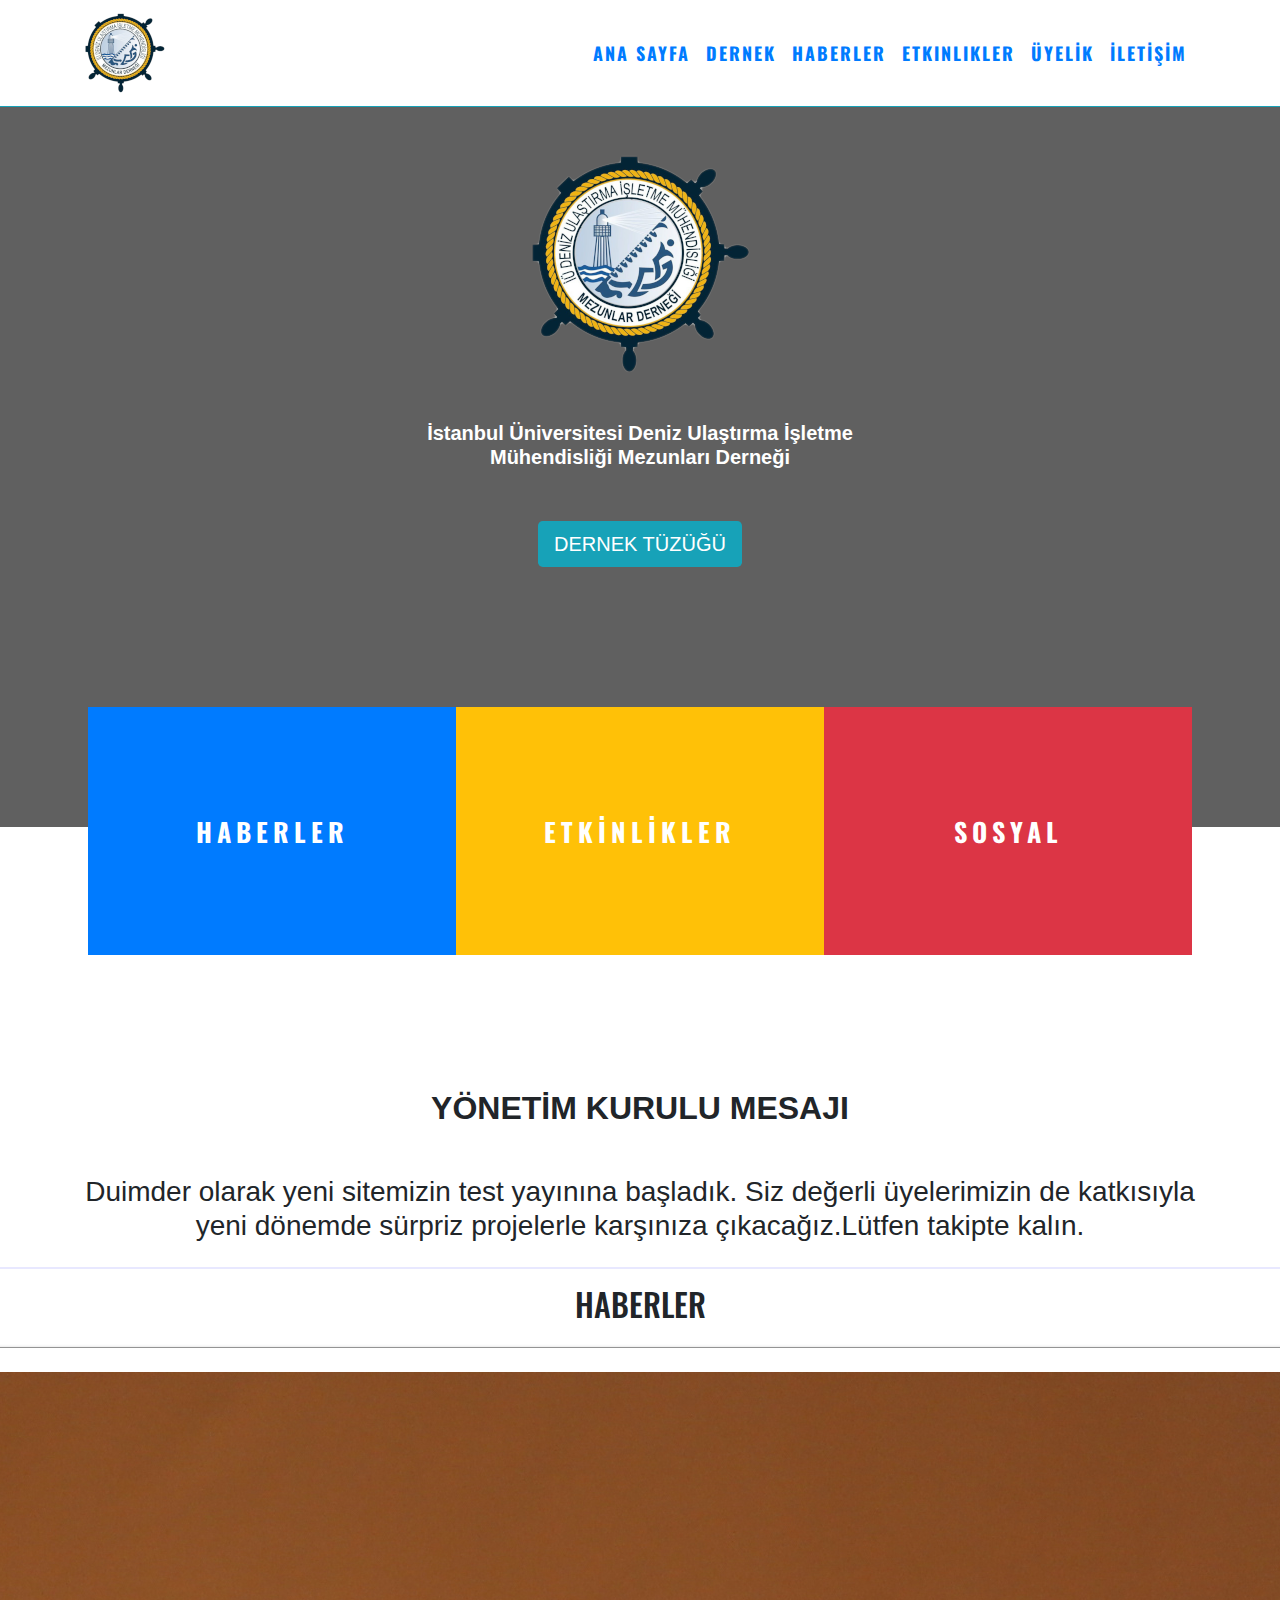
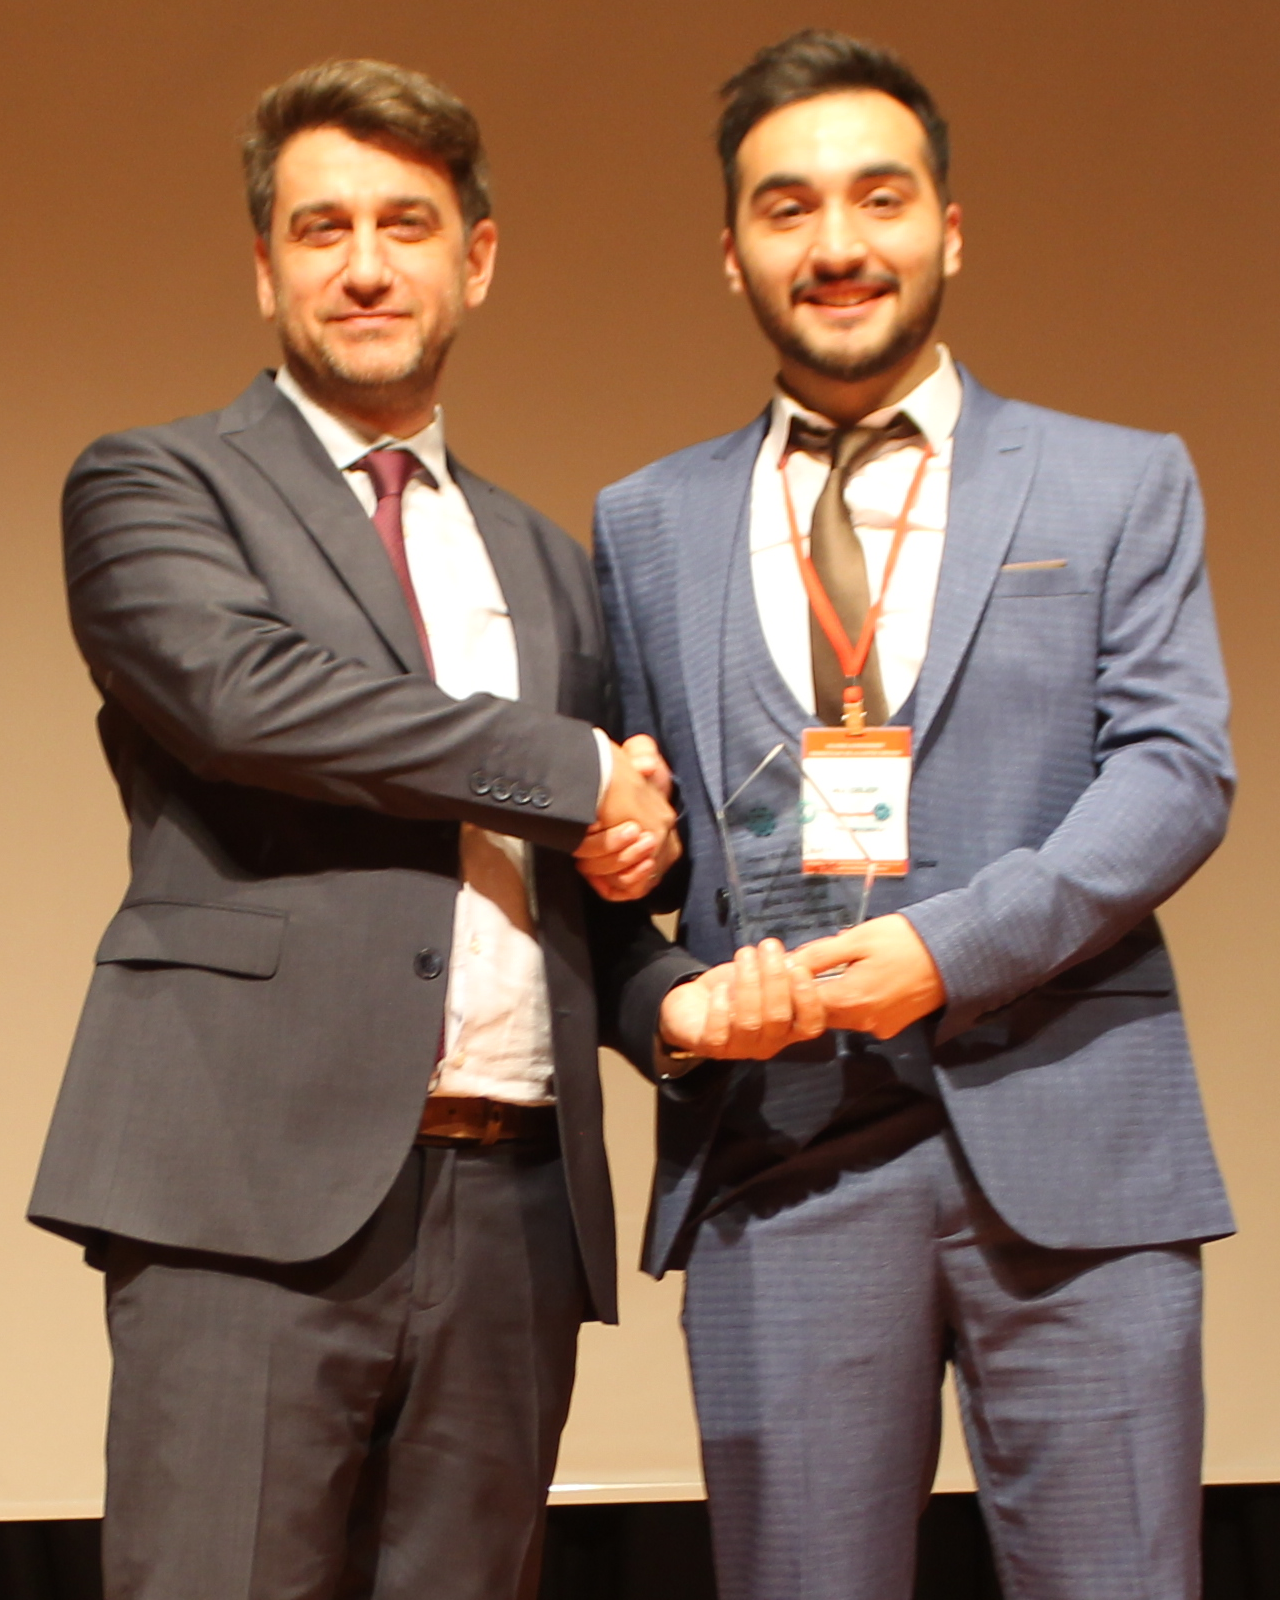
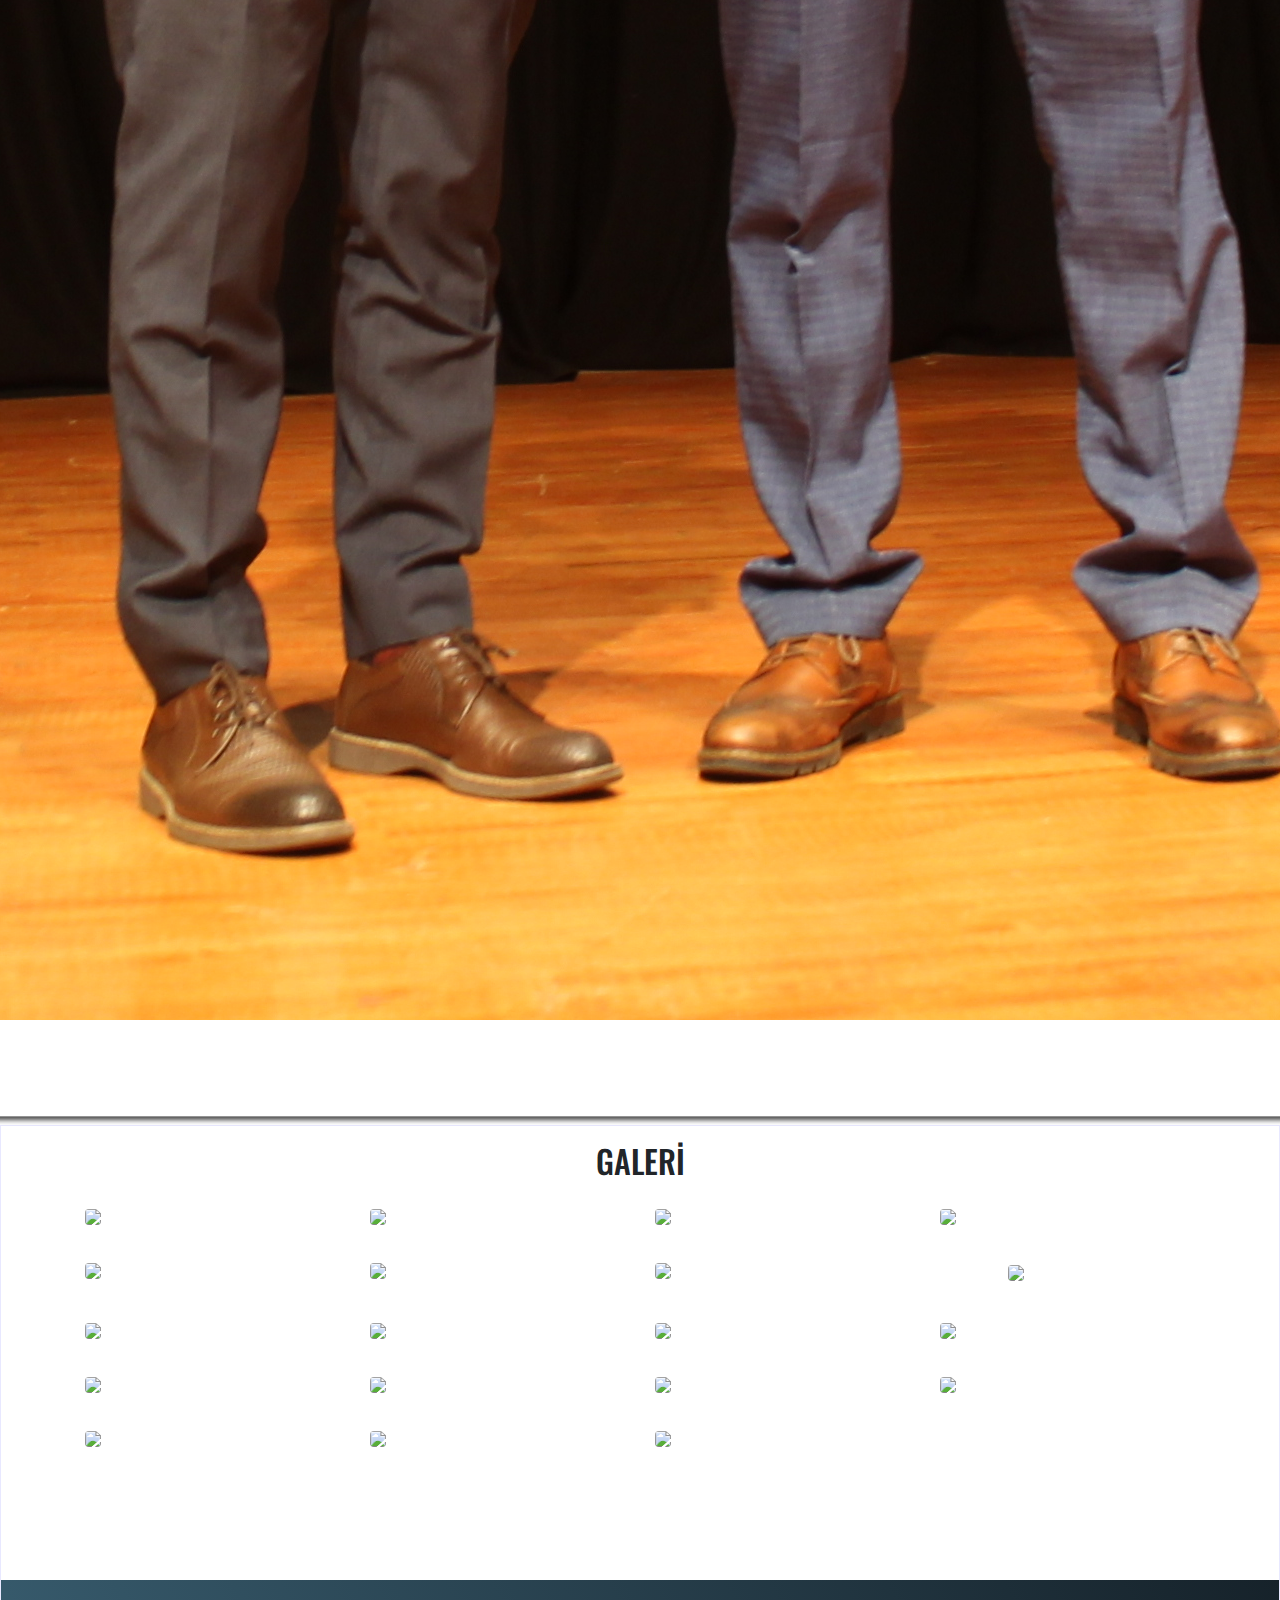
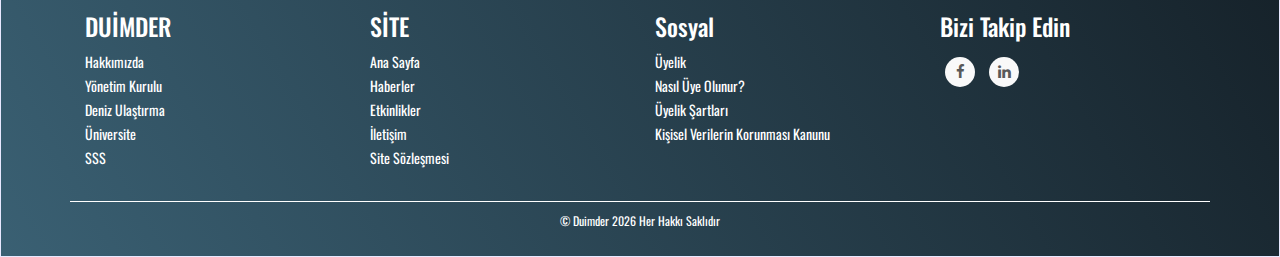
==== commit e3c36b76: "Update index.html" ====
--- a/index.html
+++ b/index.html
@@ -2,488 +2,465 @@
 <html lang="en">
 
 <head>
-	<title>DUİMDER</title>
-	<!-- Required meta tags -->
-	<meta charset="utf-8" />
-	<meta name="viewport" content="width=device-width, initial-scale=1, shrink-to-fit=no" />
-	<link rel="stylesheet" href="style.css" />
-	<!-- Bootstrap CSS -->
-	<link href="https://fonts.googleapis.com/css?family=Oswald&display=swap" rel="stylesheet" />
-	<link href="https://fonts.googleapis.com/css?family=Montserrat&display=swap" rel="stylesheet">
-	<link rel="stylesheet" href="/assets/css/bootstrap.min.css"
-		integrity="sha384-ggOyR0iXCbMQv3Xipma34MD+dH/1fQ784/j6cY/iJTQUOhcWr7x9JvoRxT2MZw1T" crossorigin="anonymous" />
-	<link href="https://maxcdn.bootstrapcdn.com/font-awesome/4.7.0/css/font-awesome.min.css" rel="stylesheet">
-	<link rel="stylesheet" href="assets/css/lightbox.min.css">
+    <title>DUİMDER</title>
+    <!-- Required meta tags -->
+    <meta charset="utf-8" />
+    <meta name="viewport" content="width=device-width, initial-scale=1, shrink-to-fit=no" />
+    <link rel="stylesheet" href="style.css" />
+    <!-- Bootstrap CSS -->
+    <link href="https://fonts.googleapis.com/css?family=Oswald&display=swap" rel="stylesheet" />
+    <link href="https://fonts.googleapis.com/css?family=Montserrat&display=swap" rel="stylesheet">
+    <link rel="stylesheet" href="/assets/css/bootstrap.min.css"
+        integrity="sha384-ggOyR0iXCbMQv3Xipma34MD+dH/1fQ784/j6cY/iJTQUOhcWr7x9JvoRxT2MZw1T" crossorigin="anonymous" />
+    <link href="https://maxcdn.bootstrapcdn.com/font-awesome/4.7.0/css/font-awesome.min.css" rel="stylesheet">
+    <link rel="stylesheet" href="assets/css/lightbox.min.css">
 
 </head>
 </head>
 
 <body>
-	<nav class="navbar navbar-expand-lg navbar-light bg-white static-top border-bottom border-info">
-		<div class="container">
-			<a class="navbar-brand" href="#">
-				<img class="img-fluid" src="./assets/images/derneklogoufak.png" alt="" />
-			</a>
-			<button class="navbar-toggler" type="button" data-toggle="collapse" data-target="#navbarResponsive"
-				aria-controls="navbarResponsive" aria-expanded="false" aria-label="Toggle navigation">
-				<span class="navbar-toggler-icon"></span>
-			</button>
-			<div class="collapse font-weight-bold  navbar-collapse" id="navbarResponsive">
-				<ul class="navbar-nav ml-auto">
-					<li class="nav-item active">
-						<a id="nav" class="nav-link text-primary text-uppercase " href="index.html">ANA SAYFA</a>
-					</li>
-
-					<li class="nav-item active">
-						<a id="nav" class="nav-link text-primary text-uppercase " href="about.html">DERNEK</a>
-					</li>
-					<li class="nav-item">
-						<a class="nav-link text-uppercase text-primary " href="zirve.html">HABERLER</a>
-					</li>
-					<li class="nav-item">
-						<a class="nav-link text-uppercase text-primary" href="#">Etkinlikler</a>
-					</li>
-					<li class="nav-item">
-						<a class="nav-link text-uppercase text-primary " href="#">ÜYELİK</a>
-					</li>
-					<li class="nav-item">
-						<a class="nav-link text-uppercase text-primary" href="#">İLETİŞİM</a>
-					</li>
-				</ul>
-			</div>
-		</div>
-	</nav> <!-- Modal -->
-	<div class="modal fade" id="myModal" tabindex="-1" role="dialog" aria-labelledby="exampleModalLabel"
-		aria-hidden="true">
-		<div class="modal-dialog" role="document">
-			<div class="modal-content bg-dark">
-
-				<div class="modal-body">
-					<div class="d-flex  flex-column justify-content-center align-items-center">
-
-						<div class="text-white text-centered font-weight-bold h3">
-							ACI KAYBIMIZ
-						</div>
-						<img src="/assets/images/cenaze.jpg" class="img-fluid"></img>
-						<div class="pt-2 text-white">
-							20.12.2019 tarihinde Hint okyanusunda seyir halinde , gemi kaptanı olarak görevi başındayken
-							hain bir saldırı sonucu hayatını kaybeden İTÜ Denizcilik Fakültesi Güverte 1997 mezunu
-							Kaptan Bora EKŞİ’yi kaybetmenin derin üzüntüsü içindeyiz.
-
-							İstanbu Üniversitesi Deniz Ulaştırma İşletme Mühendisleri Mezunlar Derneği olarak bu hain
-							saldırıyı şiddetle kınıyor , yetkili tüm kurum ve kuruluşlardan gereğinin yapılmasını talep
-							ediyoruz.
-
-							Deniz şehidimiz Kaptan Bora EKŞİ’ye Allah'tan rahmet , başta ailesi ve sevenleri olmak üzere
-							tüm camiamıza sabır ve başsağlığı diliyoruz.
-
-							Kaptan Bora EKŞİ’nin cenazesi , 25.12.2019 tarihinde Altunizade Marmara İlahiyat Fakültesi
-							Camii’ndeki öğle namazının ardından Valide Sultan Mezarlığı’na defnedilecektir.
-						</div>
-					</div>
-					<div class="text-right text-white font-weight-bold">
-						İÜ DUİMDER Yönetim Kurulu
-					</div>
-				</div>
-				<div class="modal-footer">
-					<button type="button" class="btn btn-secondary" data-dismiss="modal">KAPAT</button>
-
-				</div>
-			</div>
-		</div>
-	</div>
-	<div class="hero  ">
-		<div class="overlay d-flex flex-column justify-content-around justify-content-sm-start align-items-center ">
-			<img src="/assets/images/derneklogoorta.png" class="img-fluid mt-3 mb-3 mb-sm-5 mt-sm-5" alt="">
-			<div class="h5   font-weight-bold text-center mb-5 pb-1 mb-sm-3 mb-md-4 mb-lg-5 mb-xl-5  text-white  ">
-				İstanbul
-				Üniversitesi Deniz Ulaştırma İşletme <br> Mühendisliği Mezunları Derneği</div>
-			<a role="button" id="tuzuk" class="btn-lg btn-info " href="assets/pdf/DUİMMED TÜZÜK.pdf"
-				download="DUIMTUZUK.PDF">
-
-				DERNEK TÜZÜĞÜ
-			</a>
-		</div>
-		<div class="boxes d-sm-flex mb-sm-5  justify-content-center align-items-center">
-			<div class=" bg-primary">
-				<div class="box">
-					HABERLER </div>
-			</div>
-			<div class=" bg-warning">
-				<div class="box">
-					ETKİNLİKLER</div>
-			</div>
-
-			<div class="bg-danger">
-				<div class="box">
-					SOSYAL
-				</div>
-			</div>
-		</div>
-
-		<div
-			class="container message d-flex flex-column justify-content-center align-items-center  mt-sm-2 mb-sm-2 pt-sm-2">
-			<div class="h2 font-weight-bold text-center mb-5 mt-5">
-				BAŞKANIN MESAJI
-			</div>
-
-			<div class="h3 font-weight-light   text-center text-justify">Duimder olarak yeni sitemizin test
-				yayınına
-				başladık. Siz değerli üyelerimizin de katkısıyla yeni dönemde sürpriz projelerle karşınıza
-				çıkacağız.Lütfen takipte kalın.
-			</div>
-			<!-- <img src="/assets/images/örnekimza 1.png" -->
-			<!-- class="img-fluid ${3|rounded-top,rounded-right,rounded-bottom,rounded-left,rounded-circle,|}" -->
-			<!-- alt="imza" /> -->
-			<div class="h3 text-centered mt-3 mb-3">HAKAN KARACA</div>
-			<div class="h5 text-centered font-weight-light">
-				YÖNETİM KURULU BAŞKANI
-			</div>
-		</div>
-		<hr class="hr">
-		<div class="container  news-container bg-white mb-1 pb-1">
-
-			<div class="d-sm-flex flex-row justify-content-center">
-
-
-
-				<div class="col-12 col-sm-6 ">
-					<div class="text-center  pb-3 news-title">
-						<h2>HABERLER</h2>
-					</div>
-					<div class="activities">
-						<a href="zirve.html" class="text-decoration-none">
-							<div class=" news rounded mb-2">
-								<div class=" p-1">
-									<img class=" img-fluid pb-2" src="/assets/images/IMG_9589.JPG" alt="Hakan Karaca">
-									<div class="media-body font-weight-light text-dark">
-
-										<p class="mt-0 h5 font-weight-bold text-justify  ">BÜDEMDER
-											Derneği Zirvesi</p>
-										Bülent Ecevit Üniversitesi Denizcilik Mezunları Ve Öğrencileri Derneği
-										tarafından düzenlenen
-										Karadeniz Denizcilik ve Lojistik Zirvesin'de başkanımız Hakan Karaca bir
-										konuşma
-										yaptı.
-									</div>
-								</div>
-							</div>
-						</a>
-						<!-- <div class=" news rounded mb-2">
-							<div class="media p-1">
-								<img class="mr-3 img-thumbnail"
-									src="https://idisl.info/wp-content/uploads/2015/07/generic-avatar.png"
-									alt="Generic placeholder image">
-								<div class="media-body">
-									<h5 class="mt-0">Media heading</h5>
-									Cras sit amet nibh libero, in gravida nulla. Nulla vel metus scelerisque
-									ante
-									sollicitudin.
-								</div>
-							</div>
-						</div>
-						<div class=" news rounded mb-2">
-							<div class="media p-1">
-								<img class="mr-3 img-thumbnail"
-									src="https://idisl.info/wp-content/uploads/2015/07/generic-avatar.png"
-									alt="Generic placeholder image">
-								<div class="media-body">
-									<h5 class="mt-0">Media heading</h5>
-									Cras sit amet nibh libero, in gravida nulla. Nulla vel metus scelerisque
-									ante
-									sollicitudin.
-								</div>
-							</div>
-						</div>
-						<div class=" news rounded mb-2">
-							<div class="media p-1">
-								<img class="mr-3 img-thumbnail"
-									src="https://idisl.info/wp-content/uploads/2015/07/generic-avatar.png"
-									alt="Generic placeholder image">
-								<div class="media-body">
-									<h5 class="mt-0">Media heading</h5>
-									Cras sit amet nibh libero, in gravida nulla. Nulla vel metus scelerisque
-									ante
-									sollicitudin.
-								</div>
-							</div>
-						</div>
-						<div>Tamamı için tıklayın...</div> -->
-					</div>
-
-
-
-
-
-				</div>
-
-				<div class="col-12 col-sm-6 d-none ">
-					<div class="text-center  pb-3 mt-4 mt-sm-0 news-title">
-						<h2>ETKİNLİKLER</h2>
-					</div>
-					<div class="activities">
-						<div
-							class="d-flex flex-row activity  justify-content-around  border border-muted rounded text-center  align-items-center mb-3">
-
-							<div class="activity-date pl-3 pl-sm-0 ">
-								<div class="h6 text-muted activity-date-day pl-xs-3">
-									CUMA
-								</div>
-								<div class="h1 text-warning">10</div>
-								<div class="h5 text-muted font-weight-bold activity-date-month pl-xs-2">OCAK
-								</div>
-							</div>
-							<div class="activity-detail">
-								<div class="p-1 text-capitalize activity-detail-name">YENİ MEZUNLAR
-									TOPLANTISI</div>
-								<div class="  font-weight-light activity-detail-location">Duimder Merkez
-									20:30</div>
-							</div>
-						</div>
-						<div
-							class="d-flex flex-row activity  justify-content-around  border border-muted rounded text-center pl-auto pr-auto align-items-center mb-3">
-
-							<div class="activity-date">
-								<div class="h6 text-muted activity-date-day">
-									CUMA
-								</div>
-								<div class="h1 text-warning">10</div>
-								<div class="h5 text-muted font-weight-bold actdate-month">OCAK</div>
-							</div>
-							<div class="div">
-								<div class="h5 p-1 text-capitalize">YENİ MEZUNLAR TOPLANTISI</div>
-								<div class="h6 font-weight-light">Duimder Merkez 20:30</div>
-							</div>
-						</div>
-						<div
-							class="d-flex flex-row activity  justify-content-around  border border-muted rounded text-center pl-auto pr-auto align-items-center mb-3">
-
-							<div class="activity-date">
-								<div class="h6 text-muted activity-date-day">
-									CUMA
-								</div>
-								<div class="h1 text-warning">10</div>
-								<div class="h5 text-muted font-weight-bold  date-month">OCAK</div>
-							</div>
-							<div class="div">
-								<div class="h5 p-1 text-capitalize">YENİ MEZUNLAR TOPLANTISI</div>
-								<div class="h6 font-weight-light">Duimder Merkez 20:30</div>
-							</div>
-						</div>
-
-
-						<p>Tamamı için tıklayın...</p>
-					</div>
-				</div>
-			</div>
-		</div>
-		<div class="hr" />
-		<div class="container mt-0 mt-sm-2 pt-0 pt-sm-2">
-			<div class="text-center  pb-3 mt-4 mt-sm-0 news-title">
-				<h2>GALERİ</h2>
-			</div>
-			<div class="row photo-gallery ">
-
-				<a href="assets/images/derneketkinlik/IMG-20191221-WA0004.jpg " data-lightbox="lightbox"
-					data-gallery="gallery" class="col-sm-6 col-md-4 col-lg-3 item"> <img
-						src="assets/images/derneketkinlik/IMG-20191221-WA0004.jpg " class="img-fluid rounded"> </a>
-				<a href="assets/images/derneketkinlik/IMG-20191221-WA0005.jpg " data-lightbox="lightbox"
-					data-gallery="gallery" class="col-sm-6 col-md-4 col-lg-3 item"> <img
-						src="assets/images/derneketkinlik/IMG-20191221-WA0005.jpg " class="img-fluid rounded"> </a>
-				<a href="assets/images/derneketkinlik/IMG-20191221-WA0006.jpg " data-lightbox="lightbox"
-					data-gallery="gallery" class="col-sm-6 col-md-4 col-lg-3 item"> <img
-						src="assets/images/derneketkinlik/IMG-20191221-WA0006.jpg " class="img-fluid rounded"> </a>
-				<a href="assets/images/derneketkinlik/IMG-20191221-WA0007.jpg " data-lightbox="lightbox"
-					data-gallery="gallery" class="col-sm-6 col-md-4 col-lg-3 item"> <img
-						src="assets/images/derneketkinlik/IMG-20191221-WA0007.jpg " class="img-fluid rounded"> </a>
-				<a href="assets/images/derneketkinlik/IMG-20191221-WA0008.jpg " data-lightbox="lightbox"
-					data-gallery="gallery" class="col-sm-6 col-md-4 col-lg-3 item"> <img
-						src="assets/images/derneketkinlik/IMG-20191221-WA0008.jpg " class="img-fluid rounded"> </a>
-				<a href="assets/images/derneketkinlik/IMG-20191221-WA0009.jpg " data-lightbox="lightbox"
-					data-gallery="gallery" class="col-sm-6 col-md-4 col-lg-3 item"> <img
-						src="assets/images/derneketkinlik/IMG-20191221-WA0009.jpg " class="img-fluid rounded"> </a>
-				<a href="assets/images/derneketkinlik/IMG-20191221-WA0010.jpg " data-lightbox="lightbox"
-					data-gallery="gallery" class="col-sm-6 col-md-4 col-lg-3 item"> <img
-						src="assets/images/derneketkinlik/IMG-20191221-WA0010.jpg " class="img-fluid rounded"> </a>
-				<a href="assets/images/derneketkinlik/IMG-20191221-WA0011.jpg " data-lightbox="lightbox"
-					data-gallery="gallery" class="col-sm-6 col-md-4 col-lg-3 item"> <img <a
-						href="assets/images/derneketkinlik/IMG-20191221-WA0012.jpg " data-lightbox="lightbox"
-						data-gallery="gallery" class="col-sm-6 col-md-4 col-lg-3 item"> <img
-						src="assets/images/derneketkinlik/IMG-20191221-WA0012.jpg " class="img-fluid rounded"> </a>
-				<a href="assets/images/derneketkinlik/IMG-20191221-WA0013.jpg " data-lightbox="lightbox"
-					data-gallery="gallery" class="col-sm-6 col-md-4 col-lg-3 item"> <img
-						src="assets/images/derneketkinlik/IMG-20191221-WA0013.jpg " class="img-fluid rounded"> </a>
-				<a href="assets/images/derneketkinlik/IMG-20191221-WA0014.jpg " data-lightbox="lightbox"
-					data-gallery="gallery" class="col-sm-6 col-md-4 col-lg-3 item"> <img
-						src="assets/images/derneketkinlik/IMG-20191221-WA0014.jpg " class="img-fluid rounded"> </a>
-				<a href="assets/images/derneketkinlik/IMG-20191221-WA0015.jpg " data-lightbox="lightbox"
-					data-gallery="gallery" class="col-sm-6 col-md-4 col-lg-3 item"> <img
-						src="assets/images/derneketkinlik/IMG-20191221-WA0015.jpg " class="img-fluid rounded"> </a>
-				<a href="assets/images/derneketkinlik/IMG-20191221-WA0016.jpg " data-lightbox="lightbox"
-					data-gallery="gallery" class="col-sm-6 col-md-4 col-lg-3 item"> <img
-						src="assets/images/derneketkinlik/IMG-20191221-WA0016.jpg " class="img-fluid rounded"> </a>
-				<a href="assets/images/derneketkinlik/IMG-20191221-WA0017.jpg " data-lightbox="lightbox"
-					data-gallery="gallery" class="col-sm-6 col-md-4 col-lg-3 item"> <img
-						src="assets/images/derneketkinlik/IMG-20191221-WA0017.jpg " class="img-fluid rounded"> </a>
-
-				<a href="assets/images/derneketkinlik/IMG-20191221-WA0019.jpg " data-lightbox="lightbox"
-					data-gallery="gallery" class="col-sm-6 col-md-4 col-lg-3 item"> <img
-						src="assets/images/derneketkinlik/IMG-20191221-WA0019.jpg " class="img-fluid rounded"> </a>
-				<a href="assets/images/derneketkinlik/IMG-20191221-WA0020.jpg " data-lightbox="lightbox"
-					data-gallery="gallery" class="col-sm-6 col-md-4 col-lg-3 item"> <img
-						src="assets/images/derneketkinlik/IMG-20191221-WA0020.jpg " class="img-fluid rounded"> </a>
-
-
-				<a href="assets/images/derneketkinlik/IMG-20191221-WA0023.jpg " data-lightbox="lightbox"
-					data-gallery="gallery" class="col-sm-6 col-md-4 col-lg-3 item"> <img
-						src="assets/images/derneketkinlik/IMG-20191221-WA0023.jpg " class="img-fluid rounded"> </a>
-				<a href="assets/images/derneketkinlik/IMG-20191221-WA0024.jpg " data-lightbox="lightbox"
-					data-gallery="gallery" class="col-sm-6 col-md-4 col-lg-3 item"> <img
-						src="assets/images/derneketkinlik/IMG-20191221-WA0024.jpg " class="img-fluid rounded"> </a>
-				<a href="assets/images/derneketkinlik/IMG-20191221-WA0025.jpg " data-lightbox="lightbox"
-					data-gallery="gallery" class="col-sm-6 col-md-4 col-lg-3 item"> <img
-						src="assets/images/derneketkinlik/IMG-20191221-WA0025.jpg " class="img-fluid rounded"> </a>
-				<a href="assets/images/derneketkinlik/IMG-20191221-WA0026.jpg " data-lightbox="lightbox"
-					data-gallery="gallery" class="col-sm-6 col-md-4 col-lg-3 item"> <img
-						src="assets/images/derneketkinlik/IMG-20191221-WA0026.jpg " class="img-fluid rounded"> </a>
-
-			</div>
-		</div>
-		<hr class="hr d-none" />
-		<footer class="mainfooter" role="contentinfo">
-			<div class="footer-middle">
-				<div class="container">
-					<div class="row">
-						<div class="col-md-3 col-sm-6">
-							<!--Column1-->
-							<div class="footer-pad">
-								<h4>DUİMDER</h4>
-								<ul class="list-unstyled">
-									<li><a href="#"></a></li>
-									<li><a href="#">Hakkımızda</a></li>
-									<li><a href="#">Yönetim Kurulu</a></li>
-									<li><a href="#">Deniz Ulaştırma</a></li>
-									<li><a href="#">Üniversite </a></li>
-									<li><a href="#">SSS</a></li>
-								</ul>
-							</div>
-						</div>
-						<div class="col-md-3 col-sm-6">
-							<!--Column1-->
-							<div class="footer-pad">
-								<h4>SİTE</h4>
-								<ul class="list-unstyled">
-									<li><a href="#">Ana Sayfa</a></li>
-									<li><a href="#">Haberler</a></li>
-									<li><a href="#">Etkinlikler</a></li>
-									<li><a href="#">İletişim</a></li>
-									<li><a href="#">Site Sözleşmesi</a></li>
-								</ul>
-							</div>
-						</div>
-						<div class="col-md-3 col-sm-6">
-							<!--Column1-->
-							<div class="footer-pad">
-								<h4>Sosyal</h4>
-								<ul class="list-unstyled">
-									<li><a href="#">Üyelik</a></li>
-									<li><a href="#">Nasıl Üye Olunur?</a></li>
-									<li><a href="#">Üyelik Şartları</a></li>
-									<li><a href="#">Kişisel Verilerin Korunması Kanunu</a></li>
-
-									<a href="#"></a>
-									</li>
-								</ul>
-							</div>
-						</div>
-						<div class="col-md-3">
-							<h4 class="mb-3">Bizi Takip Edin</h4>
-							<ul class="social-network social-circle">
-								<li><a href="#" class="icoFacebook" title="Facebook"><i class="fa fa-facebook"></i></a>
-								</li>
-								<li><a href="#" class="icoLinkedin" title="Linkedin"><i class="fa fa-linkedin"></i></a>
-								</li>
-							</ul>
-						</div>
-					</div>
-					<div class="row mt-3">
-						<div class="col-md-12 copy">
-							<p class="text-center">&copy; Duimder <script language="JavaScript" type="text/javascript">
-									now = new Date
-									theYear = now.getYear()
-									if (theYear < 1900)
-										theYear = theYear + 1900
-									document.write(theYear)
-								</script> Her Hakkı Saklıdır
-							</p>
-						</div>
-					</div>
-
-
-				</div>
-			</div>
-		</footer>
-		<!-- <div class="container-fluid ">
-			<div class="row d-flex flex-row justify-content-around footer align-items-center">
-				<div class="col-12 col-sm-4">
-					<img class="img-fluid footer-image pb-3 pt-2" src="./assets/images/yenilogo.png" alt="dernek logo"
-						srcset="">
-					<div class="h5">Lorem ipsum dolor sit amet consectetur adipisicing elit. Porro illum dolorem
-						magni
-						repudiandae quo nisi veniam totam, recusandae deleniti ipsum.</div>
-				</div>
-				<div class="">
-					<a href="#" class="fa fa-facebook"></a>
-					<a href="#" class="fa fa-twitter"></a>
-					<a href="#" class="fa fa-google"></a>
-					<a href="#" class="fa fa-linkedin"></a>
-					<a href="#" class="fa fa-youtube"></a>
-					<a href="#" class="fa fa-instagram"></a>
-					<a href="#" class="fa fa-pinterest"></a>
-				</div>
-				<div class="col-12 col-sm-4 text-center">
-					<h4 class="">MENU</h4>
-					<ul>
-						<li>DERNEK</li>
-						<li>DERNEK</li>
-						<li>DERNEK</li>
-						<li>DERNEK</li>
-						<li>DERNEK</li>
-					</ul>
-				</div>
-				<div class="col-12 col-sm-4">
-					<img class="img-fluid footer-image" src="./assets/images/derneklogo.png" alt="dernek logo"
-						srcset="">
-					<div class="h5">Lorem ipsum dolor sit amet consectetur adipisicing elit. Porro illum dolorem
-						magni
-						repudiandae quo nisi veniam totam, recusandae deleniti ipsum.</div>
-				</div>
-			</div>
-		</div> -->
-	</div>
-	<!-- Optional JavaScript -->
-	<!-- jQuery first, then Popper.js, then Bootstrap JS -->
-
-	<script src="https://cdnjs.cloudflare.com/ajax/libs/jquery/3.4.1/jquery.min.js ">
-	</script>
-
-	<script src="https://cdnjs.cloudflare.com/ajax/libs/popper.js/1.14.7/umd/popper.min.js"
-		integrity="sha384-UO2eT0CpHqdSJQ6hJty5KVphtPhzWj9WO1clHTMGa3JDZwrnQq4sF86dIHNDz0W1" crossorigin="anonymous">
-	</script>
-	<script src="https://stackpath.bootstrapcdn.com/bootstrap/4.3.1/js/bootstrap.min.js"
-		integrity="sha384-JjSmVgyd0p3pXB1rRibZUAYoIIy6OrQ6VrjIEaFf/nJGzIxFDsf4x0xIM+B07jRM" crossorigin="anonymous">
-
-	</script>
-	</script>
-	<script type="text/javascript">
-		$(window).on('load', (function () {
-			$('#myModal').modal('show');
-		}));
-	</script>
-	<script src="assets/js/lightbox.min.js">
-	</script>
+    <nav class="navbar navbar-expand-lg navbar-light bg-white static-top border-bottom border-info">
+        <div class="container">
+            <a class="navbar-brand" href="#">
+                <img class="img-fluid" src="./assets/images/derneklogoufak.png" alt="" />
+            </a>
+            <button class="navbar-toggler" type="button" data-toggle="collapse" data-target="#navbarResponsive"
+                aria-controls="navbarResponsive" aria-expanded="false" aria-label="Toggle navigation">
+                <span class="navbar-toggler-icon"></span>
+            </button>
+            <div class="collapse font-weight-bold  navbar-collapse" id="navbarResponsive">
+                <ul class="navbar-nav ml-auto">
+                    <li class="nav-item active">
+                        <a id="nav" class="nav-link text-primary text-uppercase " href="index.html">ANA SAYFA</a>
+                    </li>
+
+                    <li class="nav-item active">
+                        <a id="nav" class="nav-link text-primary text-uppercase " href="about.html">DERNEK</a>
+                    </li>
+                    <li class="nav-item">
+                        <a class="nav-link text-uppercase text-primary " href="zirve.html">HABERLER</a>
+                    </li>
+                    <li class="nav-item">
+                        <a class="nav-link text-uppercase text-primary" href="#">Etkinlikler</a>
+                    </li>
+                    <li class="nav-item">
+                        <a class="nav-link text-uppercase text-primary " href="#">ÜYELİK</a>
+                    </li>
+                    <li class="nav-item">
+                        <a class="nav-link text-uppercase text-primary" href="#">İLETİŞİM</a>
+                    </li>
+                </ul>
+            </div>
+        </div>
+    </nav> <!-- Modal -->
+    <div class="modal fade" id="myModal" tabindex="-1" role="dialog" aria-labelledby="exampleModalLabel"
+        aria-hidden="true">
+        <div class="modal-dialog" role="document">
+            <div class="modal-content bg-dark">
+
+                <div class="modal-body">
+                    <div class="d-flex  flex-column justify-content-center align-items-center">
+
+                        <div class="text-white text-centered font-weight-bold h3">
+                            ACI KAYBIMIZ
+                        </div>
+                        <img src="/assets/images/cenaze.jpg" class="img-fluid"></img>
+                        <div class="pt-2 text-white">
+                            20.12.2019 tarihinde Hint okyanusunda seyir halinde , gemi kaptanı olarak görevi başındayken
+                            hain bir saldırı sonucu hayatını kaybeden İTÜ Denizcilik Fakültesi Güverte 1997 mezunu
+                            Kaptan Bora EKŞİ’yi kaybetmenin derin üzüntüsü içindeyiz.
+
+                            İstanbu Üniversitesi Deniz Ulaştırma İşletme Mühendisleri Mezunlar Derneği olarak bu hain
+                            saldırıyı şiddetle kınıyor , yetkili tüm kurum ve kuruluşlardan gereğinin yapılmasını talep
+                            ediyoruz.
+
+                            Deniz şehidimiz Kaptan Bora EKŞİ’ye Allah'tan rahmet , başta ailesi ve sevenleri olmak üzere
+                            tüm camiamıza sabır ve başsağlığı diliyoruz.
+
+                            Kaptan Bora EKŞİ’nin cenazesi , 25.12.2019 tarihinde Altunizade Marmara İlahiyat Fakültesi
+                            Camii’ndeki öğle namazının ardından Valide Sultan Mezarlığı’na defnedilecektir.
+                        </div>
+                    </div>
+                    <div class="text-right text-white font-weight-bold">
+                        İÜ DUİMDER Yönetim Kurulu
+                    </div>
+                </div>
+                <div class="modal-footer">
+                    <button type="button" class="btn btn-secondary" data-dismiss="modal">KAPAT</button>
+
+                </div>
+            </div>
+        </div>
+    </div>
+    <div class="hero  ">
+        <div class="overlay d-flex flex-column justify-content-around justify-content-sm-start align-items-center ">
+            <img src="/assets/images/derneklogoorta.png" class="img-fluid mt-3 mb-3 mb-sm-5 mt-sm-5" alt="">
+            <div class="h5   font-weight-bold text-center mb-5 pb-1 mb-sm-3 mb-md-4 mb-lg-5 mb-xl-5  text-white  ">
+                İstanbul
+                Üniversitesi Deniz Ulaştırma İşletme <br> Mühendisliği Mezunları Derneği</div>
+            <a role="button" id="tuzuk" class="btn-lg btn-info " href="assets/pdf/DUİMMED TÜZÜK.pdf"
+                download="DUIMTUZUK.PDF">
+
+                DERNEK TÜZÜĞÜ
+            </a>
+        </div>
+        <div class="boxes d-sm-flex mb-sm-5  justify-content-center align-items-center">
+            <div class=" bg-primary">
+                <div class="box">
+                    HABERLER </div>
+            </div>
+            <div class=" bg-warning">
+                <div class="box">
+                    ETKİNLİKLER</div>
+            </div>
+
+            <div class="bg-danger">
+                <div class="box">
+                    SOSYAL
+                </div>
+            </div>
+        </div>
+
+        <div
+            class="container message d-flex flex-column justify-content-center align-items-center  mt-sm-2 mb-sm-2 pt-sm-2">
+            <div class="h2 font-weight-bold text-center mb-5 mt-5">
+                YÖNETİM KURULU MESAJI
+            </div>
+
+            <div class="h3 font-weight-light   text-center text-justify">Duimder olarak yeni sitemizin test
+                yayınına
+                başladık. Siz değerli üyelerimizin de katkısıyla yeni dönemde sürpriz projelerle karşınıza
+                çıkacağız.Lütfen takipte kalın.
+            </div>
+            <!-- <img src="/assets/images/örnekimza 1.png" -->
+            <!-- class="img-fluid ${3|rounded-top,rounded-right,rounded-bottom,rounded-left,rounded-circle,|}" -->
+            <!-- alt="imza" /> -->
+           
+            
+        </div>
+        <hr class="hr">
+        <div class="container  news-container bg-white mb-1 pb-1">
+
+            <div class="d-sm-flex flex-row justify-content-center">
+
+
+
+                <div class=" container-fluid ">
+                    <div class="text-center  pb-3 news-title">
+                        <h2>HABERLER</h2>
+                    </div>
+                    <div class="d-block d-sm-flex justify-content-center">
+                    <div class="activities ">
+                        <a href="zirve.html" class="text-decoration-none">
+                            <div class=" news rounded mb-2">
+                                <div class=" p-1">
+                                    <div class="img-same">
+                                    <img class="  pb-2" src="/assets/images/IMG_9589.JPG" alt="Hakan Karaca">
+ </div>
+                                    <div class="media-body font-weight-light text-dark">
+
+                                        <p class="mt-0 h5 font-weight-bold text-justify  ">BÜDEMDER
+                                            Derneği Zirvesi</p>
+                                        Bülent Ecevit Üniversitesi Denizcilik Mezunları Ve Öğrencileri Derneği
+                                        tarafından düzenlenen
+                                        Karadeniz Denizcilik ve Lojistik Zirvesin'de başkanımız Hakan Karaca bir
+                                        konuşma
+                                        yaptı.
+                                    </div>
+                                </div>
+                            </div>
+                        </a>
+                    </div>
+
+<div class="activities ">
+                        <a href="tv.html" class="text-decoration-none">
+                            <div class=" news rounded mb-2">
+                                <div class=" p-1">
+                                    <div class="img-same">
+                                    <img class=" pb-2" src="/assets/images/berrak.png" alt="Burcu Berrak">
+</div>
+                                    <div class="media-body font-weight-light text-dark">
+
+                                        <p class="mt-0 h5 font-weight-bold text-justify  ">Habertürk TV Canlı Yayını
+                                            </p>
+
+                                        TÜRKPANDİ Hasar Müdürü olarak görev yapan Kadın Meslektaşımız Burcu Berrak (İÜ/DUİM 2000)
+                                        ve Wista_Turkey Başkanı Nazlı Selek ile Kadın Denizciler Konuşuldu
+                                    </div>
+                                </div>
+                            </div>
+                        </a>
+
+
+
+
+                </div>
+            </div>
+            </div>
+
+                <div class="col-12 col-sm-6 d-none ">
+                    <div class="text-center  pb-3 mt-4 mt-sm-0 news-title">
+                        <h2>ETKİNLİKLER</h2>
+                    </div>
+                    <div class="activities">
+                        <div
+                            class="d-flex flex-row activity  justify-content-around  border border-muted rounded text-center  align-items-center mb-3">
+
+                            <div class="activity-date pl-3 pl-sm-0 ">
+                                <div class="h6 text-muted activity-date-day pl-xs-3">
+                                    CUMA
+                                </div>
+                                <div class="h1 text-warning">10</div>
+                                <div class="h5 text-muted font-weight-bold activity-date-month pl-xs-2">OCAK
+                                </div>
+                            </div>
+                            <div class="activity-detail">
+                                <div class="p-1 text-capitalize activity-detail-name">YENİ MEZUNLAR
+                                    TOPLANTISI</div>
+                                <div class="  font-weight-light activity-detail-location">Duimder Merkez
+                                    20:30</div>
+                            </div>
+                        </div>
+                        <div
+                            class="d-flex flex-row activity  justify-content-around  border border-muted rounded text-center pl-auto pr-auto align-items-center mb-3">
+
+                            <div class="activity-date">
+                                <div class="h6 text-muted activity-date-day">
+                                    CUMA
+                                </div>
+                                <div class="h1 text-warning">10</div>
+                                <div class="h5 text-muted font-weight-bold actdate-month">OCAK</div>
+                            </div>
+                            <div class="div">
+                                <div class="h5 p-1 text-capitalize">YENİ MEZUNLAR TOPLANTISI</div>
+                                <div class="h6 font-weight-light">Duimder Merkez 20:30</div>
+                            </div>
+                        </div>
+                        <div
+                            class="d-flex flex-row activity  justify-content-around  border border-muted rounded text-center pl-auto pr-auto align-items-center mb-3">
+
+                            <div class="activity-date">
+                                <div class="h6 text-muted activity-date-day">
+                                    CUMA
+                                </div>
+                                <div class="h1 text-warning">10</div>
+                                <div class="h5 text-muted font-weight-bold  date-month">OCAK</div>
+                            </div>
+                            <div class="div">
+                                <div class="h5 p-1 text-capitalize">YENİ MEZUNLAR TOPLANTISI</div>
+                                <div class="h6 font-weight-light">Duimder Merkez 20:30</div>
+                            </div>
+                        </div>
+
+
+                        <p>Tamamı için tıklayın...</p>
+                    </div>
+                </div>
+            </div>
+        </div>
+        <div class="hr" />
+        <div class="container mt-0 mt-sm-2 pt-0 pt-sm-2">
+            <div class="text-center  pb-3 mt-4 mt-sm-0 news-title">
+                <h2>GALERİ</h2>
+            </div>
+            <div class="row photo-gallery ">
+
+                <a href="assets/images/derneketkinlik/IMG-20191221-WA0004.jpg " data-lightbox="lightbox"
+                    data-gallery="gallery" class="col-sm-6 col-md-4 col-lg-3 item"> <img
+                        src="assets/images/derneketkinlik/IMG-20191221-WA0004.jpg " class="img-fluid rounded"> </a>
+                <a href="assets/images/derneketkinlik/IMG-20191221-WA0005.jpg " data-lightbox="lightbox"
+                    data-gallery="gallery" class="col-sm-6 col-md-4 col-lg-3 item"> <img
+                        src="assets/images/derneketkinlik/IMG-20191221-WA0005.jpg " class="img-fluid rounded"> </a>
+                <a href="assets/images/derneketkinlik/IMG-20191221-WA0006.jpg " data-lightbox="lightbox"
+                    data-gallery="gallery" class="col-sm-6 col-md-4 col-lg-3 item"> <img
+                        src="assets/images/derneketkinlik/IMG-20191221-WA0006.jpg " class="img-fluid rounded"> </a>
+                <a href="assets/images/derneketkinlik/IMG-20191221-WA0007.jpg " data-lightbox="lightbox"
+                    data-gallery="gallery" class="col-sm-6 col-md-4 col-lg-3 item"> <img
+                        src="assets/images/derneketkinlik/IMG-20191221-WA0007.jpg " class="img-fluid rounded"> </a>
+                <a href="assets/images/derneketkinlik/IMG-20191221-WA0008.jpg " data-lightbox="lightbox"
+                    data-gallery="gallery" class="col-sm-6 col-md-4 col-lg-3 item"> <img
+                        src="assets/images/derneketkinlik/IMG-20191221-WA0008.jpg " class="img-fluid rounded"> </a>
+                <a href="assets/images/derneketkinlik/IMG-20191221-WA0009.jpg " data-lightbox="lightbox"
+                    data-gallery="gallery" class="col-sm-6 col-md-4 col-lg-3 item"> <img
+                        src="assets/images/derneketkinlik/IMG-20191221-WA0009.jpg " class="img-fluid rounded"> </a>
+                <a href="assets/images/derneketkinlik/IMG-20191221-WA0010.jpg " data-lightbox="lightbox"
+                    data-gallery="gallery" class="col-sm-6 col-md-4 col-lg-3 item"> <img
+                        src="assets/images/derneketkinlik/IMG-20191221-WA0010.jpg " class="img-fluid rounded"> </a>
+                <a href="assets/images/derneketkinlik/IMG-20191221-WA0011.jpg " data-lightbox="lightbox"
+                    data-gallery="gallery" class="col-sm-6 col-md-4 col-lg-3 item"> <img <a
+                        href="assets/images/derneketkinlik/IMG-20191221-WA0012.jpg " data-lightbox="lightbox"
+                        data-gallery="gallery" class="col-sm-6 col-md-4 col-lg-3 item"> <img
+                        src="assets/images/derneketkinlik/IMG-20191221-WA0012.jpg " class="img-fluid rounded"> </a>
+                <a href="assets/images/derneketkinlik/IMG-20191221-WA0013.jpg " data-lightbox="lightbox"
+                    data-gallery="gallery" class="col-sm-6 col-md-4 col-lg-3 item"> <img
+                        src="assets/images/derneketkinlik/IMG-20191221-WA0013.jpg " class="img-fluid rounded"> </a>
+                <a href="assets/images/derneketkinlik/IMG-20191221-WA0014.jpg " data-lightbox="lightbox"
+                    data-gallery="gallery" class="col-sm-6 col-md-4 col-lg-3 item"> <img
+                        src="assets/images/derneketkinlik/IMG-20191221-WA0014.jpg " class="img-fluid rounded"> </a>
+                <a href="assets/images/derneketkinlik/IMG-20191221-WA0015.jpg " data-lightbox="lightbox"
+                    data-gallery="gallery" class="col-sm-6 col-md-4 col-lg-3 item"> <img
+                        src="assets/images/derneketkinlik/IMG-20191221-WA0015.jpg " class="img-fluid rounded"> </a>
+                <a href="assets/images/derneketkinlik/IMG-20191221-WA0016.jpg " data-lightbox="lightbox"
+                    data-gallery="gallery" class="col-sm-6 col-md-4 col-lg-3 item"> <img
+                        src="assets/images/derneketkinlik/IMG-20191221-WA0016.jpg " class="img-fluid rounded"> </a>
+                <a href="assets/images/derneketkinlik/IMG-20191221-WA0017.jpg " data-lightbox="lightbox"
+                    data-gallery="gallery" class="col-sm-6 col-md-4 col-lg-3 item"> <img
+                        src="assets/images/derneketkinlik/IMG-20191221-WA0017.jpg " class="img-fluid rounded"> </a>
+
+                <a href="assets/images/derneketkinlik/IMG-20191221-WA0019.jpg " data-lightbox="lightbox"
+                    data-gallery="gallery" class="col-sm-6 col-md-4 col-lg-3 item"> <img
+                        src="assets/images/derneketkinlik/IMG-20191221-WA0019.jpg " class="img-fluid rounded"> </a>
+                <a href="assets/images/derneketkinlik/IMG-20191221-WA0020.jpg " data-lightbox="lightbox"
+                    data-gallery="gallery" class="col-sm-6 col-md-4 col-lg-3 item"> <img
+                        src="assets/images/derneketkinlik/IMG-20191221-WA0020.jpg " class="img-fluid rounded"> </a>
+
+
+                <a href="assets/images/derneketkinlik/IMG-20191221-WA0023.jpg " data-lightbox="lightbox"
+                    data-gallery="gallery" class="col-sm-6 col-md-4 col-lg-3 item"> <img
+                        src="assets/images/derneketkinlik/IMG-20191221-WA0023.jpg " class="img-fluid rounded"> </a>
+                <a href="assets/images/derneketkinlik/IMG-20191221-WA0024.jpg " data-lightbox="lightbox"
+                    data-gallery="gallery" class="col-sm-6 col-md-4 col-lg-3 item"> <img
+                        src="assets/images/derneketkinlik/IMG-20191221-WA0024.jpg " class="img-fluid rounded"> </a>
+                <a href="assets/images/derneketkinlik/IMG-20191221-WA0025.jpg " data-lightbox="lightbox"
+                    data-gallery="gallery" class="col-sm-6 col-md-4 col-lg-3 item"> <img
+                        src="assets/images/derneketkinlik/IMG-20191221-WA0025.jpg " class="img-fluid rounded"> </a>
+                <a href="assets/images/derneketkinlik/IMG-20191221-WA0026.jpg " data-lightbox="lightbox"
+                    data-gallery="gallery" class="col-sm-6 col-md-4 col-lg-3 item"> <img
+                        src="assets/images/derneketkinlik/IMG-20191221-WA0026.jpg " class="img-fluid rounded"> </a>
+
+            </div>
+        </div>
+        <hr class="hr d-none" />
+        <footer class="mainfooter" role="contentinfo">
+            <div class="footer-middle">
+                <div class="container">
+                    <div class="row">
+                        <div class="col-md-3 col-sm-6">
+                            <!--Column1-->
+                            <div class="footer-pad">
+                                <h4>DUİMDER</h4>
+                                <ul class="list-unstyled">
+                                    <li><a href="#"></a></li>
+                                    <li><a href="#">Hakkımızda</a></li>
+                                    <li><a href="#">Yönetim Kurulu</a></li>
+                                    <li><a href="#">Deniz Ulaştırma</a></li>
+                                    <li><a href="#">Üniversite </a></li>
+                                    <li><a href="#">SSS</a></li>
+                                </ul>
+                            </div>
+                        </div>
+                        <div class="col-md-3 col-sm-6">
+                            <!--Column1-->
+                            <div class="footer-pad">
+                                <h4>SİTE</h4>
+                                <ul class="list-unstyled">
+                                    <li><a href="#">Ana Sayfa</a></li>
+                                    <li><a href="#">Haberler</a></li>
+                                    <li><a href="#">Etkinlikler</a></li>
+                                    <li><a href="#">İletişim</a></li>
+                                    <li><a href="#">Site Sözleşmesi</a></li>
+                                </ul>
+                            </div>
+                        </div>
+                        <div class="col-md-3 col-sm-6">
+                            <!--Column1-->
+                            <div class="footer-pad">
+                                <h4>Sosyal</h4>
+                                <ul class="list-unstyled">
+                                    <li><a href="#">Üyelik</a></li>
+                                    <li><a href="#">Nasıl Üye Olunur?</a></li>
+                                    <li><a href="#">Üyelik Şartları</a></li>
+                                    <li><a href="#">Kişisel Verilerin Korunması Kanunu</a></li>
+
+                                    <a href="#"></a>
+                                    </li>
+                                </ul>
+                            </div>
+                        </div>
+                        <div class="col-md-3">
+                            <h4 class="mb-3">Bizi Takip Edin</h4>
+                            <ul class="social-network social-circle">
+                                <li><a href="#" class="icoFacebook" title="Facebook"><i class="fa fa-facebook"></i></a>
+                                </li>
+                                <li><a href="#" class="icoLinkedin" title="Linkedin"><i class="fa fa-linkedin"></i></a>
+                                </li>
+                            </ul>
+                        </div>
+                    </div>
+                    <div class="row mt-3">
+                        <div class="col-md-12 copy">
+                            <p class="text-center">&copy; Duimder <script language="JavaScript" type="text/javascript">
+                                    now = new Date
+                                    theYear = now.getYear()
+                                    if (theYear < 1900)
+                                        theYear = theYear + 1900
+                                    document.write(theYear)
+                                </script> Her Hakkı Saklıdır
+                            </p>
+                        </div>
+                    </div>
+
+
+                </div>
+            </div>
+        </footer>
+        <!-- <div class="container-fluid ">
+            <div class="row d-flex flex-row justify-content-around footer align-items-center">
+                <div class="col-12 col-sm-4">
+                    <img class="img-fluid footer-image pb-3 pt-2" src="./assets/images/yenilogo.png" alt="dernek logo"
+                        srcset="">
+                    <div class="h5">Lorem ipsum dolor sit amet consectetur adipisicing elit. Porro illum dolorem
+                        magni
+                        repudiandae quo nisi veniam totam, recusandae deleniti ipsum.</div>
+                </div>
+                <div class="">
+                    <a href="#" class="fa fa-facebook"></a>
+                    <a href="#" class="fa fa-twitter"></a>
+                    <a href="#" class="fa fa-google"></a>
+                    <a href="#" class="fa fa-linkedin"></a>
+                    <a href="#" class="fa fa-youtube"></a>
+                    <a href="#" class="fa fa-instagram"></a>
+                    <a href="#" class="fa fa-pinterest"></a>
+                </div>
+                <div class="col-12 col-sm-4 text-center">
+                    <h4 class="">MENU</h4>
+                    <ul>
+                        <li>DERNEK</li>
+                        <li>DERNEK</li>
+                        <li>DERNEK</li>
+                        <li>DERNEK</li>
+                        <li>DERNEK</li>
+                    </ul>
+                </div>
+                <div class="col-12 col-sm-4">
+                    <img class="img-fluid footer-image" src="./assets/images/derneklogo.png" alt="dernek logo"
+                        srcset="">
+                    <div class="h5">Lorem ipsum dolor sit amet consectetur adipisicing elit. Porro illum dolorem
+                        magni
+                        repudiandae quo nisi veniam totam, recusandae deleniti ipsum.</div>
+                </div>
+            </div>
+        </div> -->
+    </div>
+    <!-- Optional JavaScript -->
+    <!-- jQuery first, then Popper.js, then Bootstrap JS -->
+
+    <script src="https://cdnjs.cloudflare.com/ajax/libs/jquery/3.4.1/jquery.min.js ">
+    </script>
+
+    <script src="https://cdnjs.cloudflare.com/ajax/libs/popper.js/1.14.7/umd/popper.min.js"
+        integrity="sha384-UO2eT0CpHqdSJQ6hJty5KVphtPhzWj9WO1clHTMGa3JDZwrnQq4sF86dIHNDz0W1" crossorigin="anonymous">
+    </script>
+    <script src="https://stackpath.bootstrapcdn.com/bootstrap/4.3.1/js/bootstrap.min.js"
+        integrity="sha384-JjSmVgyd0p3pXB1rRibZUAYoIIy6OrQ6VrjIEaFf/nJGzIxFDsf4x0xIM+B07jRM" crossorigin="anonymous">
+
+    </script>
+    </script>
+
+    <script src="assets/js/lightbox.min.js">
+    </script>
 
 
 </body>
 
-</html>+</html>
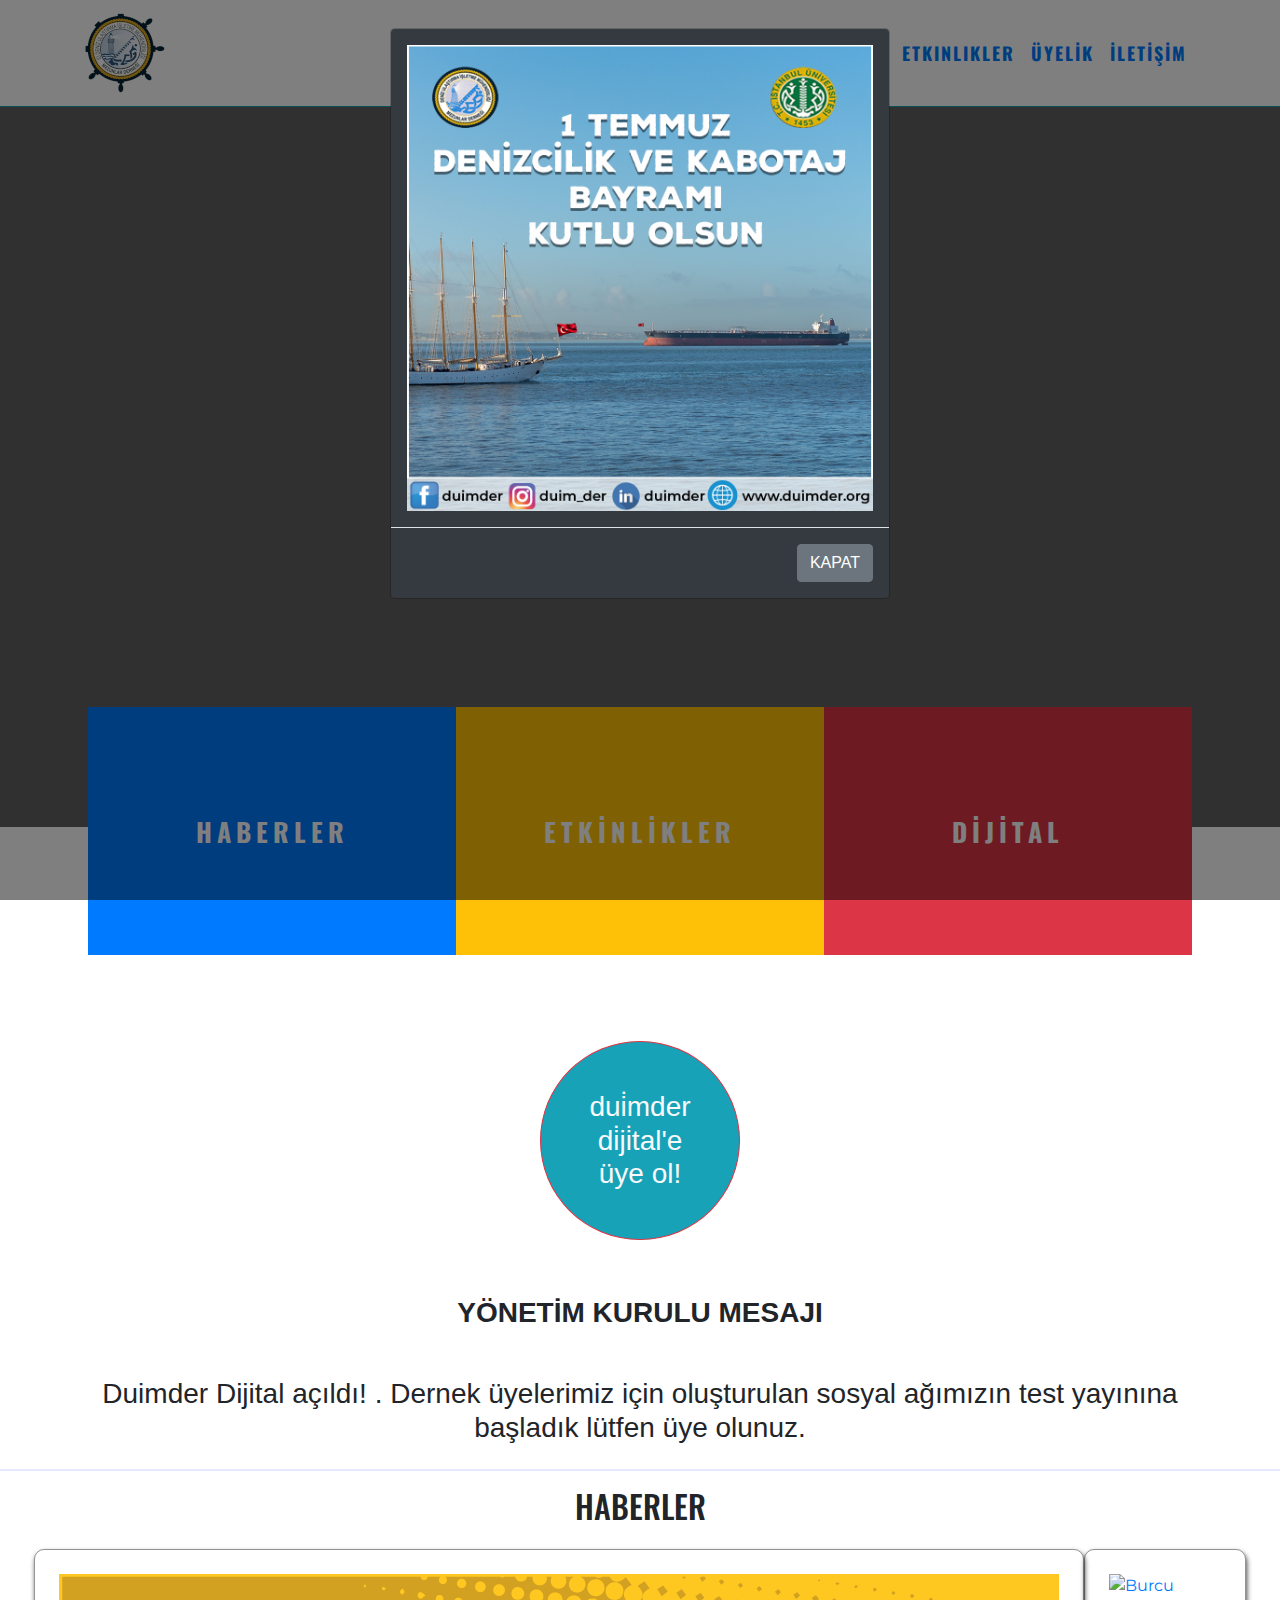
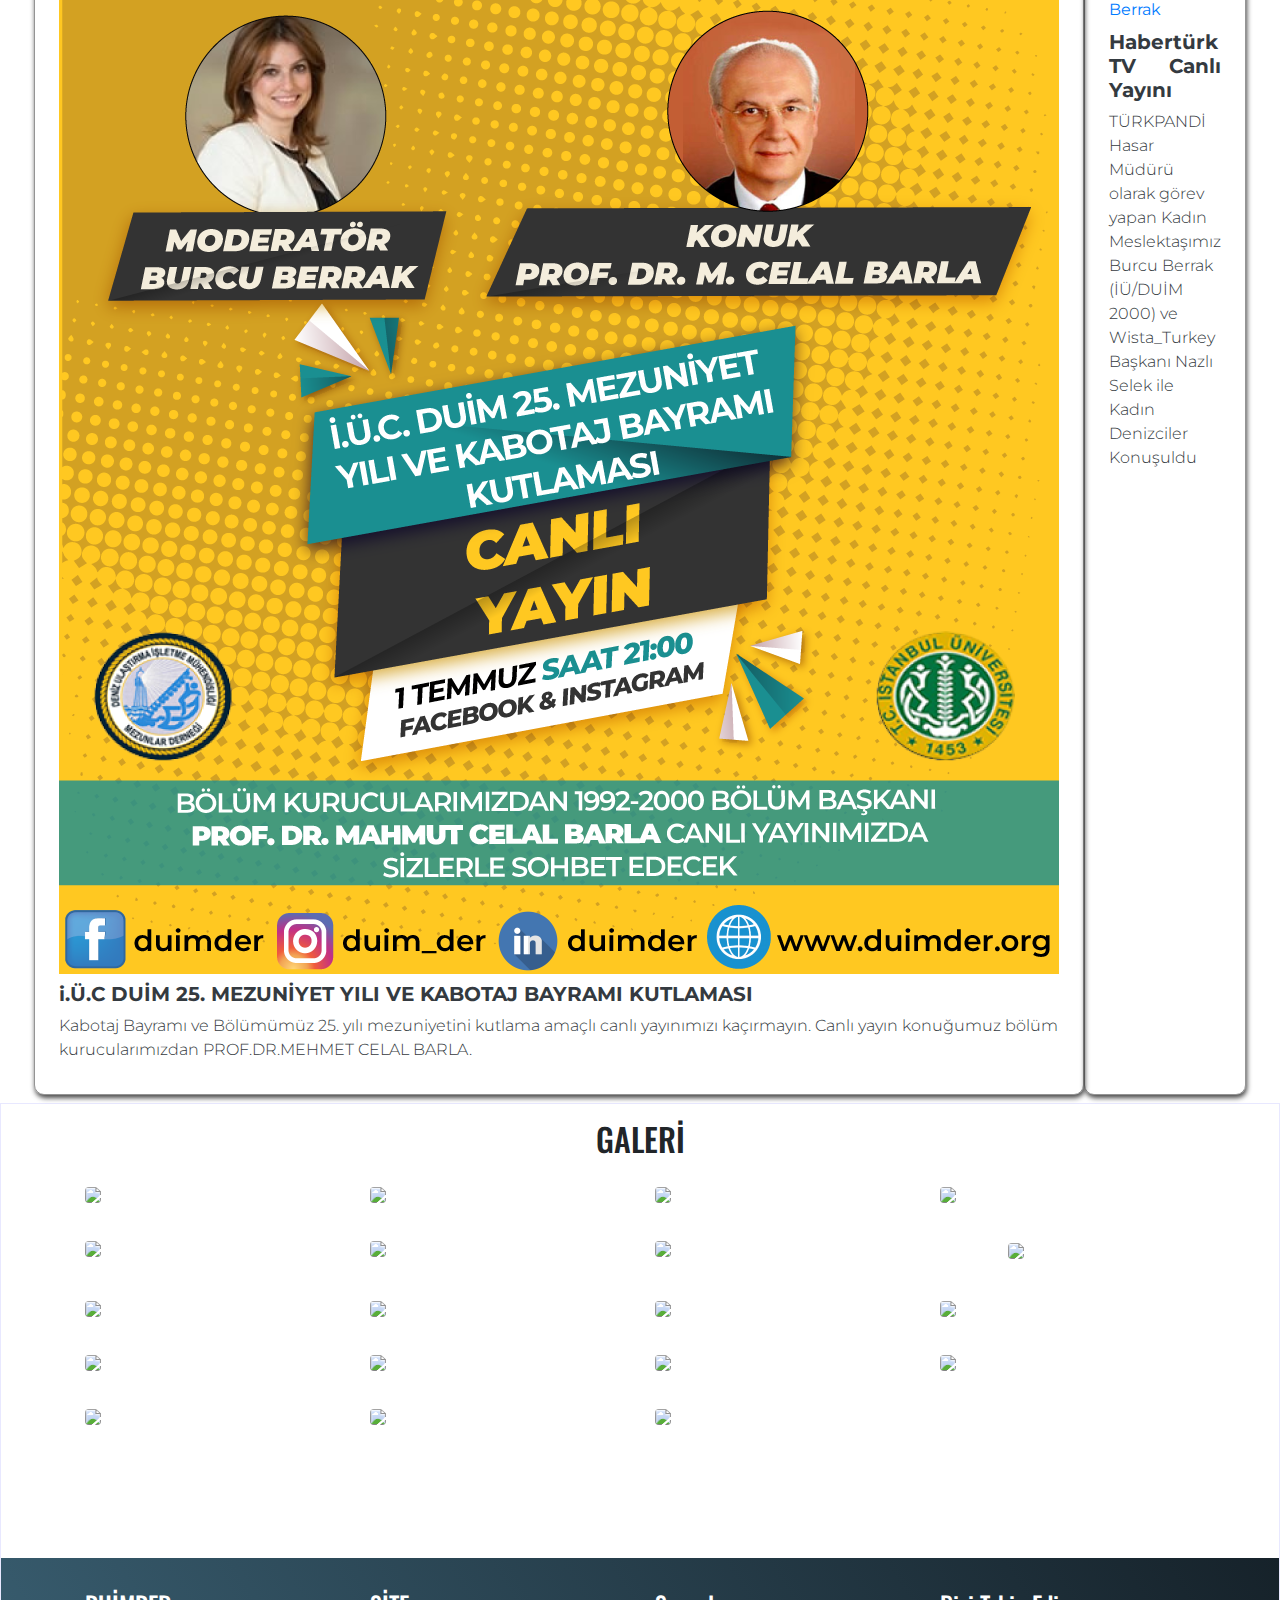
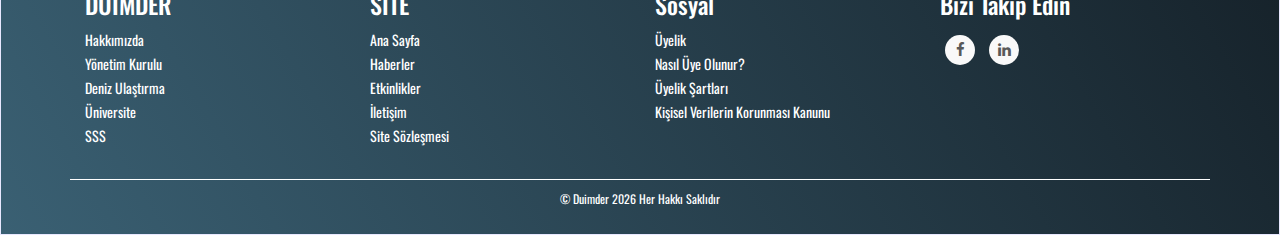
==== commit 48a2249c: ""Kabotaj modal,haber"" ====
--- a/index.html
+++ b/index.html
@@ -60,12 +60,12 @@
 
                 <div class="modal-body">
                     <div class="d-flex  flex-column justify-content-center align-items-center">
-
+                        <!--
                         <div class="text-white text-centered font-weight-bold h3">
                             ACI KAYBIMIZ
-                        </div>
-                        <img src="/assets/images/cenaze.jpg" class="img-fluid"></img>
-                        <div class="pt-2 text-white">
+                        </div> -->
+                        <img src="/assets/images/Kabotaj-Bayramı-Duim-Der (1).png" class="img-fluid"></img>
+                        <!-- <div class="pt-2 text-white">
                             20.12.2019 tarihinde Hint okyanusunda seyir halinde , gemi kaptanı olarak görevi başındayken
                             hain bir saldırı sonucu hayatını kaybeden İTÜ Denizcilik Fakültesi Güverte 1997 mezunu
                             Kaptan Bora EKŞİ’yi kaybetmenin derin üzüntüsü içindeyiz.
@@ -79,11 +79,11 @@
 
                             Kaptan Bora EKŞİ’nin cenazesi , 25.12.2019 tarihinde Altunizade Marmara İlahiyat Fakültesi
                             Camii’ndeki öğle namazının ardından Valide Sultan Mezarlığı’na defnedilecektir.
-                        </div>
-                    </div>
-                    <div class="text-right text-white font-weight-bold">
+                        </div> -->
+                    </div>
+                    <!-- <div class="text-right text-white font-weight-bold">
                         İÜ DUİMDER Yönetim Kurulu
-                    </div>
+                    </div> -->
                 </div>
                 <div class="modal-footer">
                     <button type="button" class="btn btn-secondary" data-dismiss="modal">KAPAT</button>
@@ -116,27 +116,28 @@
 
             <div class="bg-danger">
                 <div class="box">
-                    SOSYAL
+                    DİJİTAL
                 </div>
             </div>
         </div>
 
         <div
             class="container message d-flex flex-column justify-content-center align-items-center  mt-sm-2 mb-sm-2 pt-sm-2">
-            <div class="h2 font-weight-bold text-center mb-5 mt-5">
+            <a href="https://www.duimder.org/register"
+                class=" h3  p-5 text-lowercase rounded-circle border border-danger  bg-info text-light text-center ">
+                DUİMDER<br>
+                DİJİTAL'e<br>
+                ÜYE OL!
+            </a>
+            <div class="h3 font-weight-bold text-center mb-5 mt-5">
                 YÖNETİM KURULU MESAJI
             </div>
 
-            <div class="h3 font-weight-light   text-center text-justify">Duimder olarak yeni sitemizin test
-                yayınına
-                başladık. Siz değerli üyelerimizin de katkısıyla yeni dönemde sürpriz projelerle karşınıza
-                çıkacağız.Lütfen takipte kalın.
-            </div>
-            <!-- <img src="/assets/images/örnekimza 1.png" -->
-            <!-- class="img-fluid ${3|rounded-top,rounded-right,rounded-bottom,rounded-left,rounded-circle,|}" -->
-            <!-- alt="imza" /> -->
-           
-            
+            <div class="h3 font-weight-light   text-center text-justify">Duimder Dijital açıldı! . Dernek üyelerimiz
+                için
+                oluşturulan sosyal ağımızın test yayınına başladık lütfen üye olunuz.
+
+            </div>
         </div>
         <hr class="hr">
         <div class="container  news-container bg-white mb-1 pb-1">
@@ -150,53 +151,53 @@
                         <h2>HABERLER</h2>
                     </div>
                     <div class="d-block d-sm-flex justify-content-center">
-                    <div class="activities ">
-                        <a href="zirve.html" class="text-decoration-none">
-                            <div class=" news rounded mb-2">
-                                <div class=" p-1">
-                                    <div class="img-same">
-                                    <img class="  pb-2" src="/assets/images/IMG_9589.JPG" alt="Hakan Karaca">
- </div>
-                                    <div class="media-body font-weight-light text-dark">
-
-                                        <p class="mt-0 h5 font-weight-bold text-justify  ">BÜDEMDER
-                                            Derneği Zirvesi</p>
-                                        Bülent Ecevit Üniversitesi Denizcilik Mezunları Ve Öğrencileri Derneği
-                                        tarafından düzenlenen
-                                        Karadeniz Denizcilik ve Lojistik Zirvesin'de başkanımız Hakan Karaca bir
-                                        konuşma
-                                        yaptı.
+                        <div class="activities ">
+                            <a href="canliyayin.html" class="text-decoration-none">
+                                <div class=" news rounded mb-2">
+                                    <div class=" p-1">
+                                        <div class="img-same">
+                                            <img class="  pb-2" src="/assets/images/canlıyayın.png" alt="Hakan Karaca">
+                                        </div>
+                                        <div class="media-body font-weight-light text-dark">
+
+                                            <p class="mt-0 h5 font-weight-bold text-justify  ">i.Ü.C DUİM 25. MEZUNİYET
+                                                YILI VE KABOTAJ BAYRAMI KUTLAMASI
+                                            </p>
+                                            Kabotaj Bayramı ve Bölümümüz 25. yılı mezuniyetini kutlama amaçlı canlı
+                                            yayınımızı kaçırmayın. Canlı yayın konuğumuz
+                                            bölüm kurucularımızdan PROF.DR.MEHMET CELAL BARLA.
+                                        </div>
                                     </div>
                                 </div>
-                            </div>
-                        </a>
-                    </div>
-
-<div class="activities ">
-                        <a href="tv.html" class="text-decoration-none">
-                            <div class=" news rounded mb-2">
-                                <div class=" p-1">
-                                    <div class="img-same">
-                                    <img class=" pb-2" src="/assets/images/berrak.png" alt="Burcu Berrak">
-</div>
-                                    <div class="media-body font-weight-light text-dark">
-
-                                        <p class="mt-0 h5 font-weight-bold text-justify  ">Habertürk TV Canlı Yayını
+                            </a>
+                        </div>
+
+                        <div class="activities ">
+                            <a href="tv.html" class="text-decoration-none">
+                                <div class=" news rounded mb-2">
+                                    <div class=" p-1">
+                                        <div class="img-same">
+                                            <img class=" pb-2" src="/assets/images/berrak.png" alt="Burcu Berrak">
+                                        </div>
+                                        <div class="media-body font-weight-light text-dark">
+
+                                            <p class="mt-0 h5 font-weight-bold text-justify  ">Habertürk TV Canlı Yayını
                                             </p>
 
-                                        TÜRKPANDİ Hasar Müdürü olarak görev yapan Kadın Meslektaşımız Burcu Berrak (İÜ/DUİM 2000)
-                                        ve Wista_Turkey Başkanı Nazlı Selek ile Kadın Denizciler Konuşuldu
+                                            TÜRKPANDİ Hasar Müdürü olarak görev yapan Kadın Meslektaşımız Burcu
+                                            Berrak (İÜ/DUİM 2000)
+                                            ve Wista_Turkey Başkanı Nazlı Selek ile Kadın Denizciler Konuşuldu
+                                        </div>
                                     </div>
                                 </div>
-                            </div>
-                        </a>
-
-
-
-
-                </div>
-            </div>
-            </div>
+                            </a>
+
+
+
+
+                        </div>
+                    </div>
+                </div>
 
                 <div class="col-12 col-sm-6 d-none ">
                     <div class="text-center  pb-3 mt-4 mt-sm-0 news-title">
@@ -456,11 +457,15 @@
 
     </script>
     </script>
-
+    <script type="text/javascript">
+        $(window).on('load', (function () {
+            $('#myModal').modal('show');
+        }));
+    </script>
     <script src="assets/js/lightbox.min.js">
     </script>
 
 
 </body>
 
-</html>
+</html>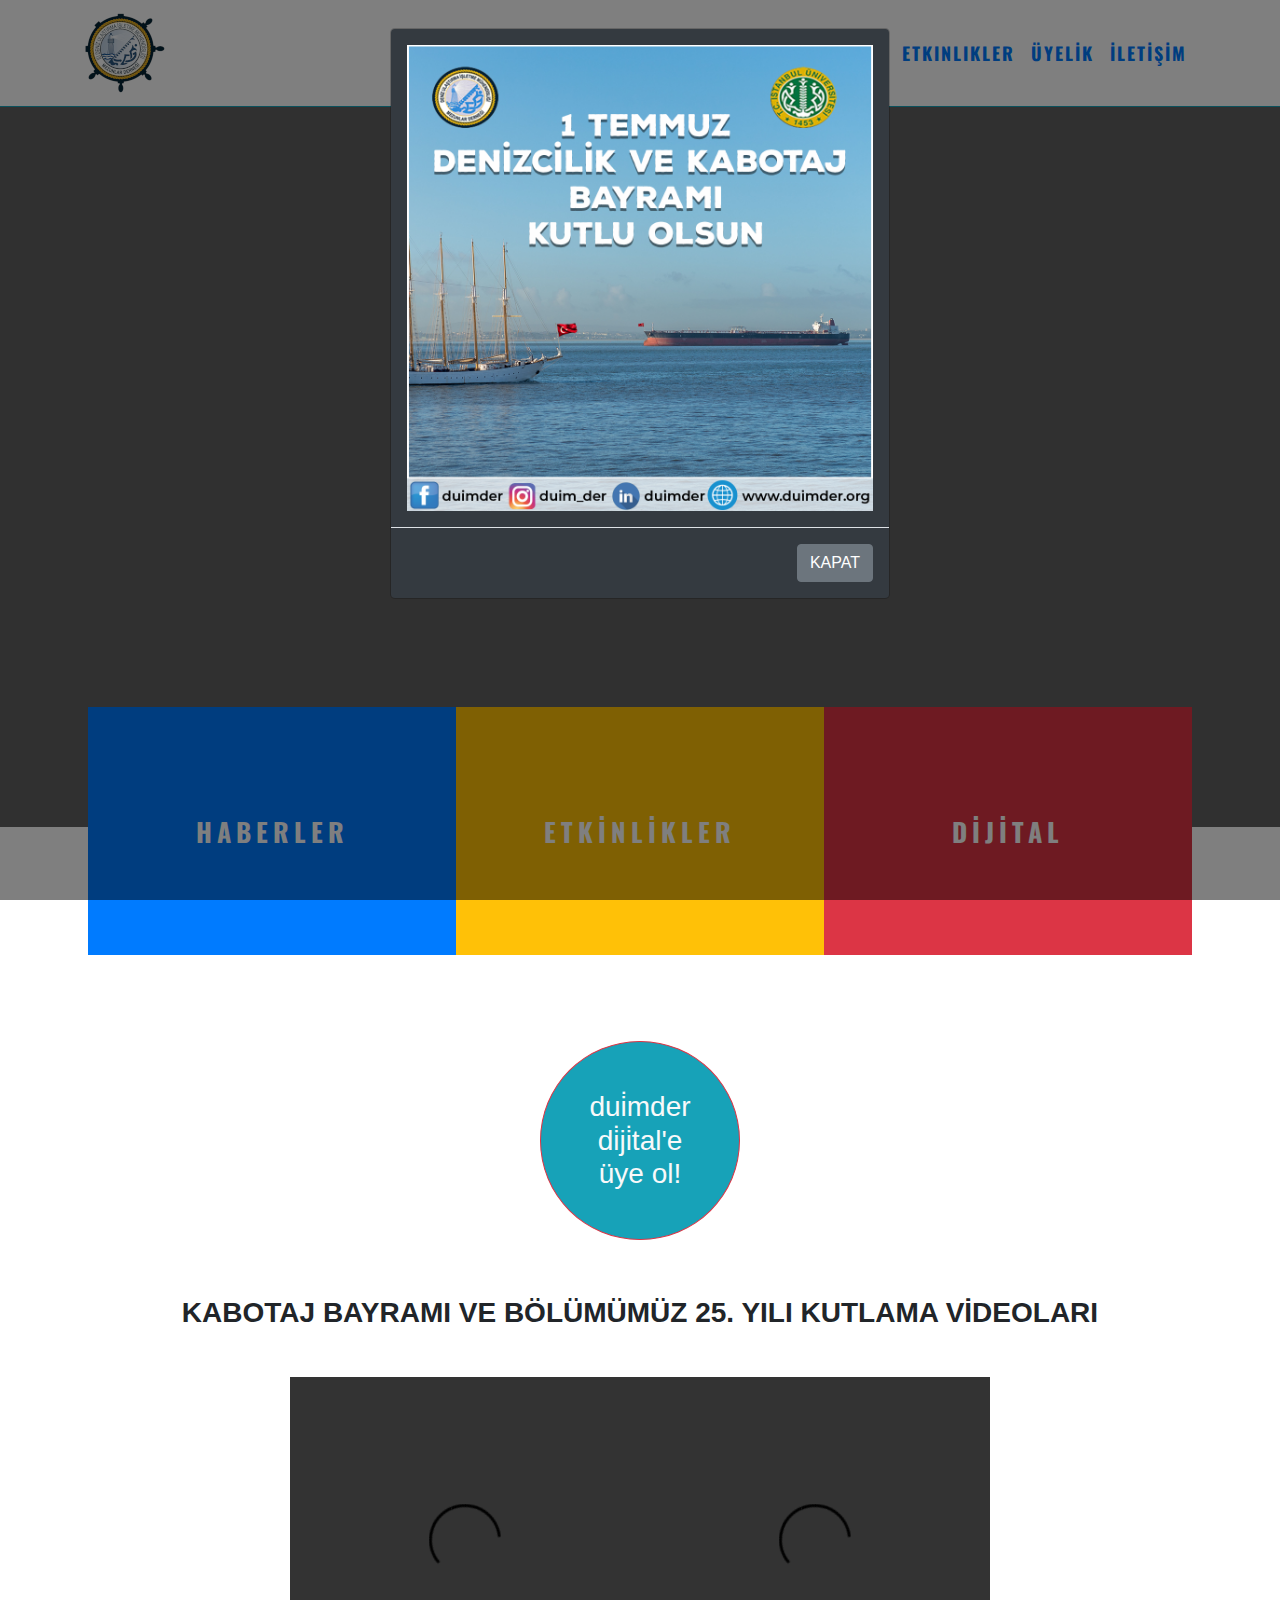
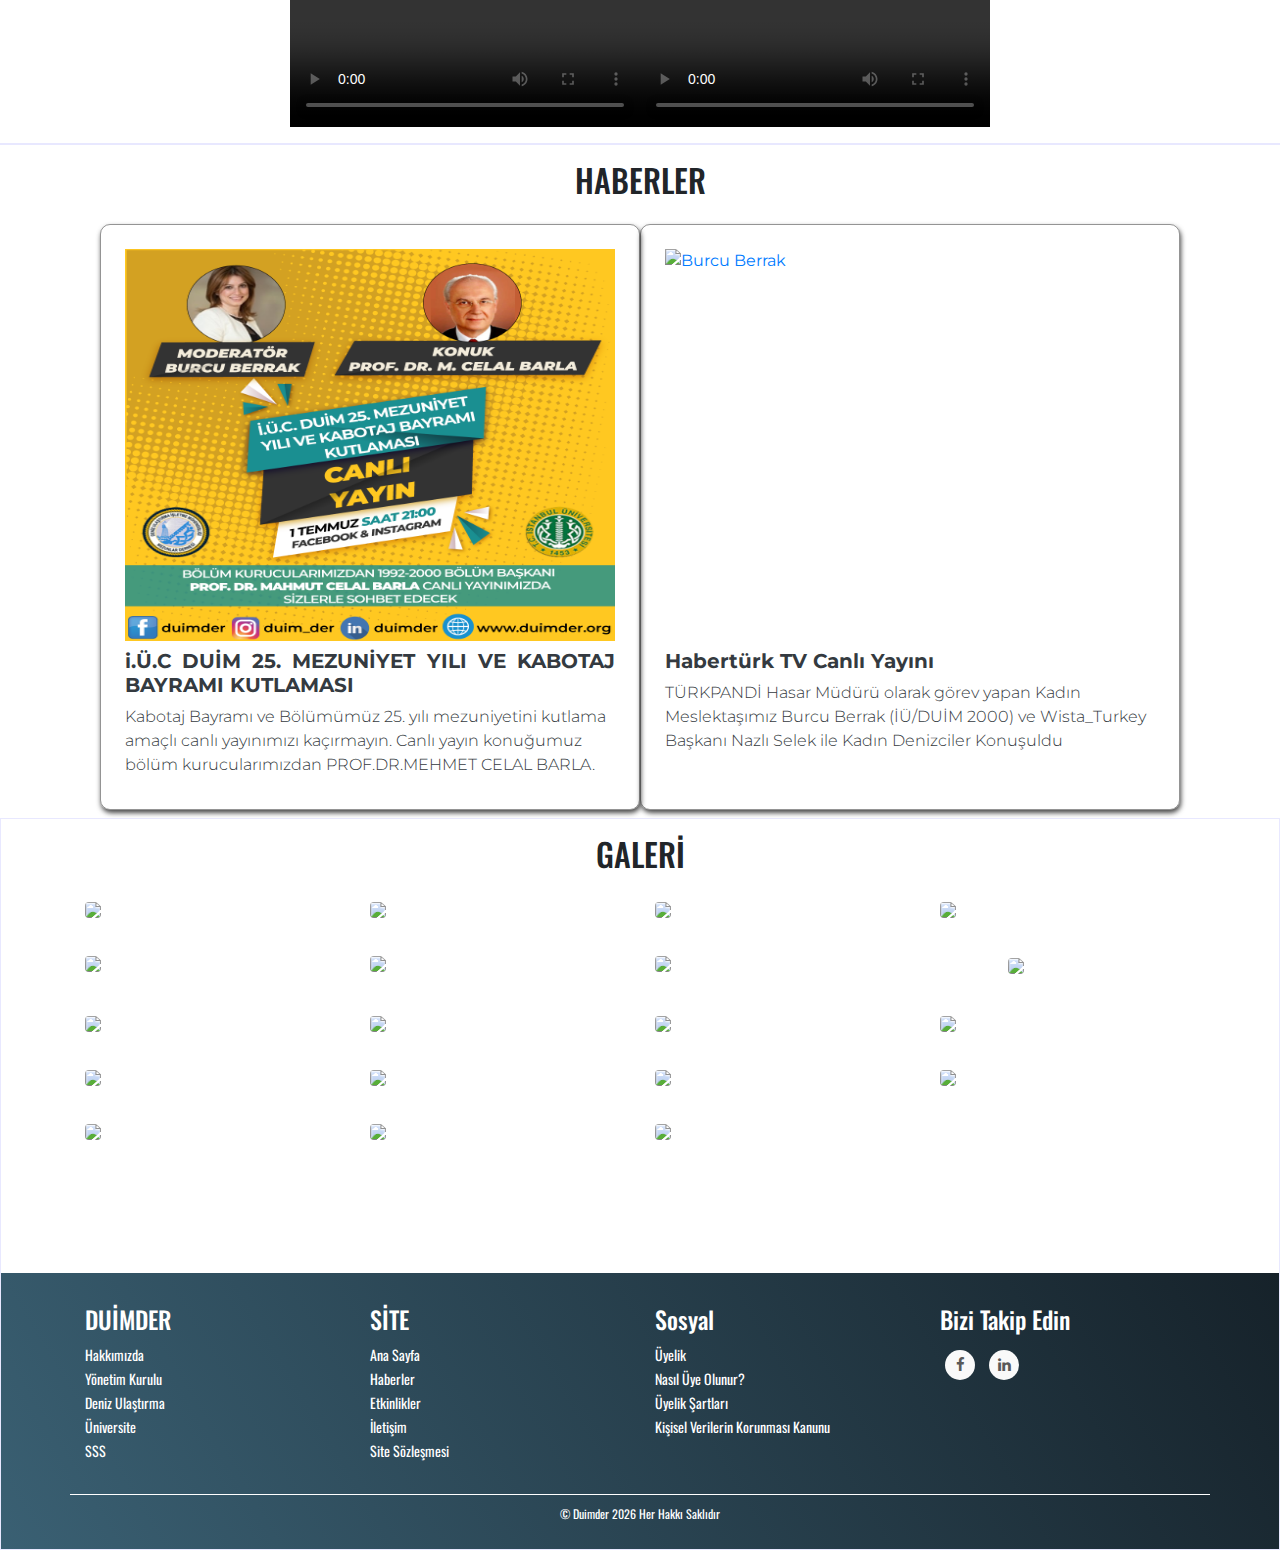
==== commit fb2e64b6: "Video messages" ====
--- a/index.html
+++ b/index.html
@@ -130,14 +130,19 @@
                 ÜYE OL!
             </a>
             <div class="h3 font-weight-bold text-center mb-5 mt-5">
-                YÖNETİM KURULU MESAJI
-            </div>
-
-            <div class="h3 font-weight-light   text-center text-justify">Duimder Dijital açıldı! . Dernek üyelerimiz
-                için
-                oluşturulan sosyal ağımızın test yayınına başladık lütfen üye olunuz.
-
-            </div>
+                KABOTAJ BAYRAMI VE BÖLÜMÜMÜZ 25. YILI KUTLAMA VİDEOLARI
+            </div>
+            <div class="d-sm-flex flex-row  justify-content-between">
+                <video height="350" width="350" controls>
+                    <source src="./assets/video/duim_der_105619649_276638217107713_8888035054052505607_n.mp4"
+                        type="video/mp4">
+                    <source src="mov_bbb.ogg" type="video/ogg">
+                </video>
+                <video height="350" width="350" controls>
+                    <source src="./assets/video/Video.mov" type="video/mp4">
+                </video>
+            </div>
+
         </div>
         <hr class="hr">
         <div class="container  news-container bg-white mb-1 pb-1">
--- a/style.css
+++ b/style.css
@@ -1,179 +1,201 @@
 @import url("https://fonts.googleapis.com/css?family=Montserrat:100,100i,200,200i,300,300i,400,400i,500,500i,600,600i,700,700i,800,800i,900,900i&subset=latin-ext,vietnamese");
 
-nav > div {
-	font-family: "Oswald", sans-serif;
-	font-weight: bold;
-	font-size: 18px;
-	letter-spacing: 2px;
+body {
+  height: 100%;
+  width: 100%;
+  margin: 0;
+  padding: 0;
+}
+
+nav>div {
+  font-family: "Oswald", sans-serif;
+  font-weight: bold;
+  font-size: 18px;
+  letter-spacing: 2px;
 }
 
 .overlay {
-	width: 100%;
-	height: 100%;
-	background: rgba(0, 0, 0, 0.623);
+  width: 100%;
+  height: 100%;
+  background: rgba(0, 0, 0, 0.623);
 }
 
 .hero {
-	background-image: url("https://images.unsplash.com/photo-1431540015161-0bf868a2d407?ixlib=rb-1.2.1&ixid=eyJhcHBfaWQiOjEyMDd9&auto=format&fit=crop&w=1350&q=80");
-	background-size: cover;
-	background-position: center;
-	width: 100wh;
-	height: 80vh;
+  background-image: url("https://images.unsplash.com/photo-1431540015161-0bf868a2d407?ixlib=rb-1.2.1&ixid=eyJhcHBfaWQiOjEyMDd9&auto=format&fit=crop&w=1350&q=80");
+  background-size: cover;
+  background-position: center;
+  width: 100%;
+  height: 80vh;
 }
 
 .box {
-	color: white;
-	height: 248px;
-	width: 368px;
-	display: flex;
-	justify-content: center;
-	align-items: center;
-	font-weight: bold;
-	font-size: 26px;
-	letter-spacing: 5px;
+  color: white;
+  height: 248px;
+  width: 368px;
+  display: flex;
+  justify-content: center;
+  align-items: center;
+  font-weight: bold;
+  font-size: 26px;
+  letter-spacing: 5px;
 }
 
 .box:hover {
-	transform: scale(1.1);
-	transition: 0.5s ease-in-out;
+  transform: scale(1.1);
+  transition: 0.5s ease-in-out;
 }
 
 .boxes {
-	font-family: "Oswald", sans-serif;
-	padding-top: 30px;
-	padding-bottom: 30px;
-	margin-top: -150px;
+  font-family: "Oswald", sans-serif;
+  padding-top: 30px;
+  padding-bottom: 30px;
+  margin-top: -150px;
 }
 
 .message {
-	/* font-family: "Montserrat", sans-serif; */
+  /* font-family: "Montserrat", sans-serif; */
 }
 
 .hr {
-	border: 1px solid rgba(0, 0, 255, 0.089);
-	width: 100wh;
+  border: 1px solid rgba(0, 0, 255, 0.089);
+  width: 100wh;
 }
 
 .news-title {
-	font-family: "Oswald", sans-serif;
-	/* border: 1px solid black;
-	border-radius: 25px; */
+  font-family: "Oswald", sans-serif;
+  /* border: 1px solid black;
+    border-radius: 25px; */
 }
 
 .news {
-	/* box-shadow: 3px 6px 8px rgba(0, 0, 0, 0.288); */
-}
-
-.media > img {
-	padding-bottom: 5px;
-	width: 20%;
-	height: 20%;
+  /* box-shadow: 3px 6px 8px rgba(0, 0, 0, 0.288); */
+}
+
+.video {
+  display: relative;
+}
+
+.media>img {
+  padding-bottom: 5px;
+  width: 20%;
+  height: 20%;
 }
 
 .activity {
-	background: #f6f3f3;
-	box-shadow: 3px 5px 7px rgba(0, 0, 0, 0.288);
+  background: #f6f3f3;
+  box-shadow: 3px 5px 7px rgba(0, 0, 0, 0.288);
 }
 
 .activities {
-	border: 1px solid rgba(0, 0, 0, 0.418);
-	border-radius: 10px;
-	padding: 20px;
-	box-shadow: 1px 3px 5px rgba(0, 0, 0, 0.719);
-	font-family: "Montserrat", sans-serif;
-}
-
-.activities > p {
-	border-top: 1px solid rgb(16, 16, 151);
-	padding-top: 10px;
-	font-size: 23px;
-	color: rgb(16, 16, 151);
-	font-weight: 300;
-	text-decoration: none;
-	/* font-family: "Open Sans", "Helvetica Neue", sans-serif; */
+  border: 1px solid rgba(0, 0, 0, 0.418);
+  border-radius: 10px;
+  padding: 20px;
+  box-shadow: 1px 3px 5px rgba(0, 0, 0, 0.719);
+  font-family: "Montserrat", sans-serif;
+  flex: 1;
+}
+
+.img-same {
+  height: 400px;
+  width: 100%;
+}
+
+.img-same img {
+  height: 100%;
+  width: 100%;
+}
+
+.activities>p {
+  border-top: 1px solid rgb(16, 16, 151);
+  padding-top: 10px;
+  font-size: 23px;
+  color: rgb(16, 16, 151);
+  font-weight: 300;
+  text-decoration: none;
+  /* font-family: "Open Sans", "Helvetica Neue", sans-serif; */
 }
 
 .activity-date {
-	padding-top: 10px;
-	padding-left: 0px;
+  padding-top: 10px;
+  padding-left: 0px;
 }
 
 .activity-date-month,
 .activity-date-day {
-	letter-spacing: 5px;
-	line-height: 1px;
+  letter-spacing: 5px;
+  line-height: 1px;
 }
 
 .activity-date-day {
-	letter-spacing: 5px;
-	line-height: 1px;
+  letter-spacing: 5px;
+  line-height: 1px;
 }
 
 .activity-detail-name {
-	font-size: 21px;
-	font-weight: bold;
+  font-size: 21px;
+  font-weight: bold;
 }
 
 .footer {
-	font-family: "Oswald", sans-serif;
-	margin-left: 30px;
-	margin-right: 30px;
-	padding-right: 20px;
-	padding-left: 20px;
-}
-
-.footer > li {
-	font-size: 15;
+  font-family: "Oswald", sans-serif;
+  margin-left: 30px;
+  margin-right: 30px;
+  padding-right: 20px;
+  padding-left: 20px;
+}
+
+.footer>li {
+  font-size: 15;
 }
 
 .footer-image {
-	height: 25%;
-	width: 25%;
+  height: 25%;
+  width: 25%;
 }
 
 .photo-gallery .photos {
-	padding-bottom: 20px;
+  padding-bottom: 20px;
 }
 
 .photo-gallery .item {
-	padding-bottom: 30px;
+  padding-bottom: 30px;
 }
 
 ul {
-	list-style: none;
+  list-style: none;
 }
 
 footer {
-	background: #16222a;
-	background: -webkit-linear-gradient(59deg, #3a6073, #16222a);
-	background: linear-gradient(59deg, #3a6073, #16222a);
-	/* font-family: "Montserrat", sans-serif; */
-	font-family: "Oswald", sans-serif;
-
-	color: white;
-	margin-top: 100px;
+  background: #16222a;
+  background: -webkit-linear-gradient(59deg, #3a6073, #16222a);
+  background: linear-gradient(59deg, #3a6073, #16222a);
+  /* font-family: "Montserrat", sans-serif; */
+  font-family: "Oswald", sans-serif;
+
+  color: white;
+  margin-top: 100px;
 }
 
 footer a {
-	color: #fff;
-	font-size: 14px;
-	transition-duration: 0.2s;
+  color: #fff;
+  font-size: 14px;
+  transition-duration: 0.2s;
 }
 
 footer a:hover {
-	color: #fa944b;
-	text-decoration: none;
+  color: #fa944b;
+  text-decoration: none;
 }
 
 .copy {
-	font-size: 12px;
-	padding: 10px;
-	border-top: 1px solid #ffffff;
+  font-size: 12px;
+  padding: 10px;
+  border-top: 1px solid #ffffff;
 }
 
 .footer-middle {
-	padding-top: 2em;
-	color: white;
+  padding-top: 2em;
+  color: white;
 }
 
 /*SOCİAL İCONS*/
@@ -181,119 +203,119 @@
 /* footer social icons */
 
 ul.social-network {
-	list-style: none;
-	display: inline;
-	margin-left: 0 !important;
-	padding: 0;
+  list-style: none;
+  display: inline;
+  margin-left: 0 !important;
+  padding: 0;
 }
 
 ul.social-network li {
-	display: inline;
-	margin: 0 5px;
+  display: inline;
+  margin: 0 5px;
 }
 
 /* footer social icons */
 
 .social-network a.icoFacebook:hover {
-	background-color: #3b5998;
+  background-color: #3b5998;
 }
 
 .social-network a.icoLinkedin:hover {
-	background-color: #007bb7;
+  background-color: #007bb7;
 }
 
 .social-network a.icoFacebook:hover i,
 .social-network a.icoLinkedin:hover i {
-	color: #fff;
+  color: #fff;
 }
 
 .social-network a.socialIcon:hover,
 .socialHoverClass {
-	color: #44bcdd;
+  color: #44bcdd;
 }
 
 .social-circle li a {
-	display: inline-block;
-	position: relative;
-	margin: 0 auto 0 auto;
-	-moz-border-radius: 50%;
-	-webkit-border-radius: 50%;
-	border-radius: 50%;
-	text-align: center;
-	width: 30px;
-	height: 30px;
-	font-size: 15px;
+  display: inline-block;
+  position: relative;
+  margin: 0 auto 0 auto;
+  -moz-border-radius: 50%;
+  -webkit-border-radius: 50%;
+  border-radius: 50%;
+  text-align: center;
+  width: 30px;
+  height: 30px;
+  font-size: 15px;
 }
 
 .social-circle li i {
-	margin: 0;
-	line-height: 30px;
-	text-align: center;
+  margin: 0;
+  line-height: 30px;
+  text-align: center;
 }
 
 .social-circle li a:hover i,
 .triggeredHover {
-	-moz-transform: rotate(360deg);
-	-webkit-transform: rotate(360deg);
-	-ms--transform: rotate(360deg);
-	transform: rotate(360deg);
-	-webkit-transition: all 0.2s;
-	-moz-transition: all 0.2s;
-	-o-transition: all 0.2s;
-	-ms-transition: all 0.2s;
-	transition: all 0.2s;
+  -moz-transform: rotate(360deg);
+  -webkit-transform: rotate(360deg);
+  -ms--transform: rotate(360deg);
+  transform: rotate(360deg);
+  -webkit-transition: all 0.2s;
+  -moz-transition: all 0.2s;
+  -o-transition: all 0.2s;
+  -ms-transition: all 0.2s;
+  transition: all 0.2s;
 }
 
 .social-circle i {
-	color: #595959;
-	-webkit-transition: all 0.8s;
-	-moz-transition: all 0.8s;
-	-o-transition: all 0.8s;
-	-ms-transition: all 0.8s;
-	transition: all 0.8s;
+  color: #595959;
+  -webkit-transition: all 0.8s;
+  -moz-transition: all 0.8s;
+  -o-transition: all 0.8s;
+  -ms-transition: all 0.8s;
+  transition: all 0.8s;
 }
 
 .social-network a {
-	background-color: #f9f9f9;
+  background-color: #f9f9f9;
 }
 
 @media screen and (max-width: 600px) {
-	.overlay > img {
-		width: 40%;
-	}
-
-	.box {
-		width: 100%;
-		height: 15vh;
-		font-size: 22px;
-	}
-
-	.boxes {
-		margin-top: -50px;
-		/* margin-bottom: 500px; */
-	}
-
-	.activity-detail-name {
-		font-size: 18px;
-	}
+  .overlay>img {
+    width: 40%;
+  }
+
+  .box {
+    width: 100%;
+    height: 15vh;
+    font-size: 22px;
+  }
+
+  .boxes {
+    margin-top: -50px;
+    /* margin-bottom: 500px; */
+  }
+
+  .activity-detail-name {
+    font-size: 18px;
+  }
 }
 
 @media screen and (max-width: 480px) {
-	.boxes {
-		margin-top: -30px;
-	}
-
-	.overlay {
-		font-size: 15px;
-	}
+  .boxes {
+    margin-top: -30px;
+  }
+
+  .overlay {
+    font-size: 15px;
+  }
 }
 
 /* about page */
 
 .hero-about {
-	background-image: url("https://images.unsplash.com/photo-1431540015161-0bf868a2d407?ixlib=rb-1.2.1&ixid=eyJhcHBfaWQiOjEyMDd9&auto=format&fit=crop&w=1350&q=80");
-	background-size: cover;
-	background-position: center;
-	width: 100wh;
-	height: 35vh;
-}
+  background-image: url("https://images.unsplash.com/photo-1431540015161-0bf868a2d407?ixlib=rb-1.2.1&ixid=eyJhcHBfaWQiOjEyMDd9&auto=format&fit=crop&w=1350&q=80");
+  background-size: cover;
+  background-position: center;
+  width: 100wh;
+  height: 35vh;
+}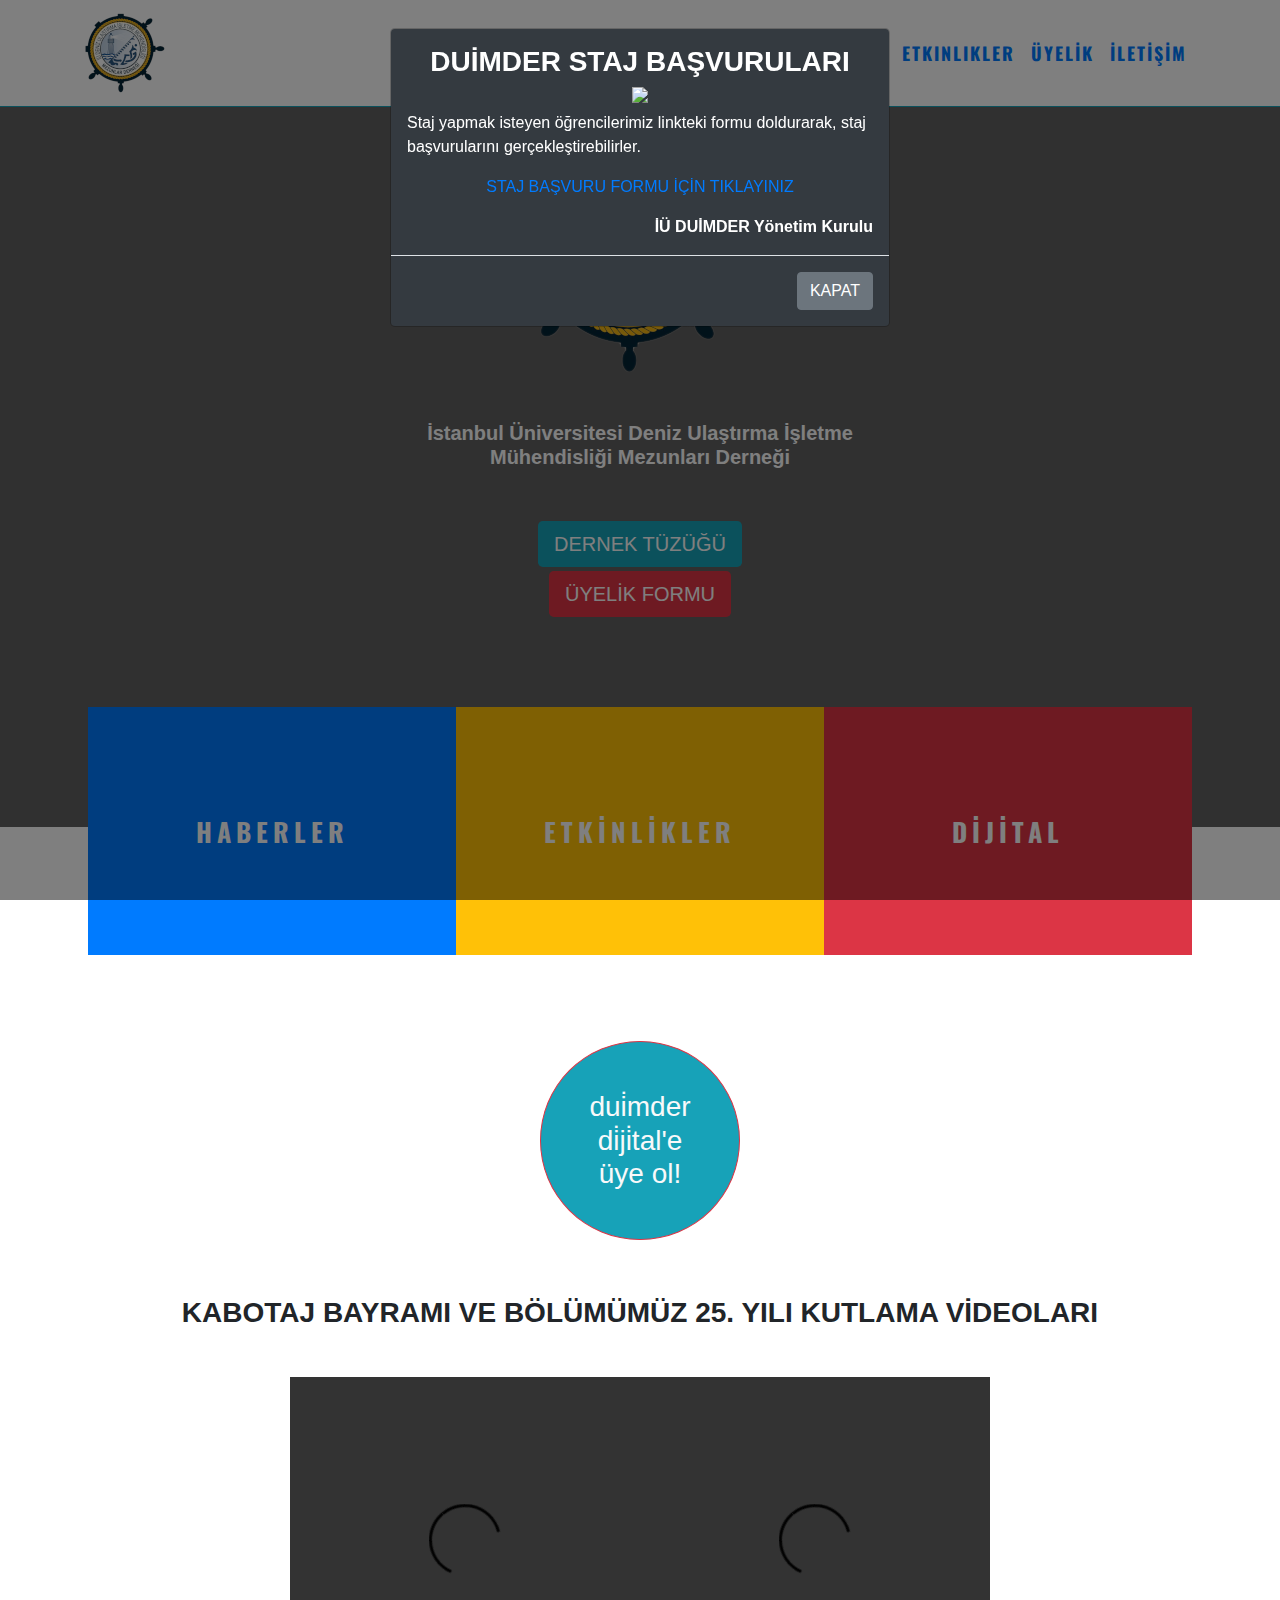
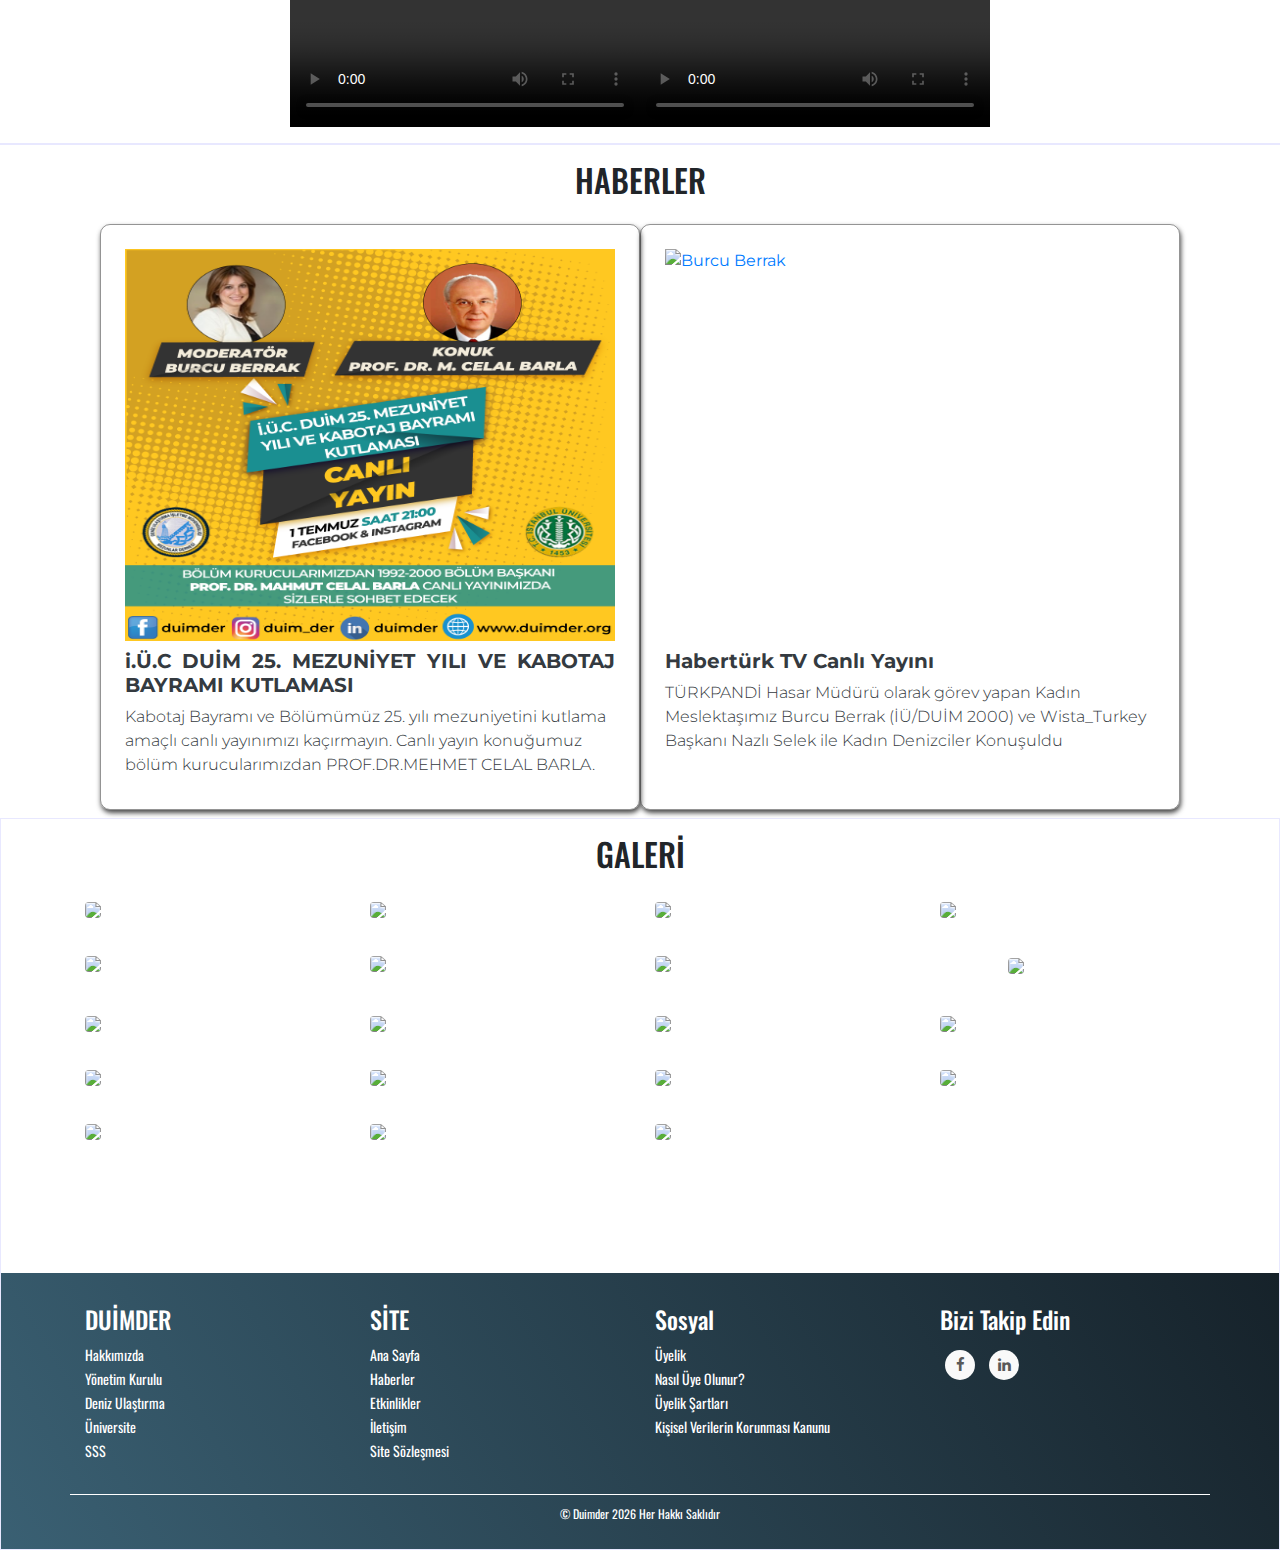
==== commit fa272f16: "ÜyelikFormu" ====
--- a/index.html
+++ b/index.html
@@ -60,30 +60,22 @@
 
                 <div class="modal-body">
                     <div class="d-flex  flex-column justify-content-center align-items-center">
-                        <!--
                         <div class="text-white text-centered font-weight-bold h3">
-                            ACI KAYBIMIZ
-                        </div> -->
-                        <img src="/assets/images/Kabotaj-Bayramı-Duim-Der (1).png" class="img-fluid"></img>
-                        <!-- <div class="pt-2 text-white">
-                            20.12.2019 tarihinde Hint okyanusunda seyir halinde , gemi kaptanı olarak görevi başındayken
-                            hain bir saldırı sonucu hayatını kaybeden İTÜ Denizcilik Fakültesi Güverte 1997 mezunu
-                            Kaptan Bora EKŞİ’yi kaybetmenin derin üzüntüsü içindeyiz.
-
-                            İstanbu Üniversitesi Deniz Ulaştırma İşletme Mühendisleri Mezunlar Derneği olarak bu hain
-                            saldırıyı şiddetle kınıyor , yetkili tüm kurum ve kuruluşlardan gereğinin yapılmasını talep
-                            ediyoruz.
-
-                            Deniz şehidimiz Kaptan Bora EKŞİ’ye Allah'tan rahmet , başta ailesi ve sevenleri olmak üzere
-                            tüm camiamıza sabır ve başsağlığı diliyoruz.
-
-                            Kaptan Bora EKŞİ’nin cenazesi , 25.12.2019 tarihinde Altunizade Marmara İlahiyat Fakültesi
-                            Camii’ndeki öğle namazının ardından Valide Sultan Mezarlığı’na defnedilecektir.
-                        </div> -->
-                    </div>
-                    <!-- <div class="text-right text-white font-weight-bold">
-                        İÜ DUİMDER Yönetim Kurulu
-                    </div> -->
+                            DUİMDER STAJ BAŞVURULARI
+                        </div>
+                        <img src="/assets/images/staj.jpg" class="img-fluid"></img>
+                        <div class="pt-2 text-white">
+                            Staj yapmak isteyen öğrencilerimiz linkteki formu doldurarak, staj başvurularını
+                            gerçekleştirebilirler.
+
+                        </div>
+                        <a href="https://docs.google.com/forms/d/e/1FAIpQLScqJlf1AFmdv8ClW46PGDj5ZfxXOnG2c9ijfYkZMj2i2wBLXg/viewform?embedded=true"
+                            class="p-3"">STAJ
+                            BAŞVURU FORMU İÇİN TIKLAYINIZ</a>
+                    </div>
+                    <div class=" text-right text-white font-weight-bold">
+                            İÜ DUİMDER Yönetim Kurulu
+                    </div>
                 </div>
                 <div class="modal-footer">
                     <button type="button" class="btn btn-secondary" data-dismiss="modal">KAPAT</button>
@@ -102,6 +94,11 @@
                 download="DUIMTUZUK.PDF">
 
                 DERNEK TÜZÜĞÜ
+            </a>
+            <a role="button" id="tuzuk" class="btn-lg btn-danger mt-1 " href="assets/pdf/DuimderÜyelikFormu .pdf"
+                download="DüimderÜyelikFormu .PDF">
+
+                ÜYELİK FORMU
             </a>
         </div>
         <div class="boxes d-sm-flex mb-sm-5  justify-content-center align-items-center">
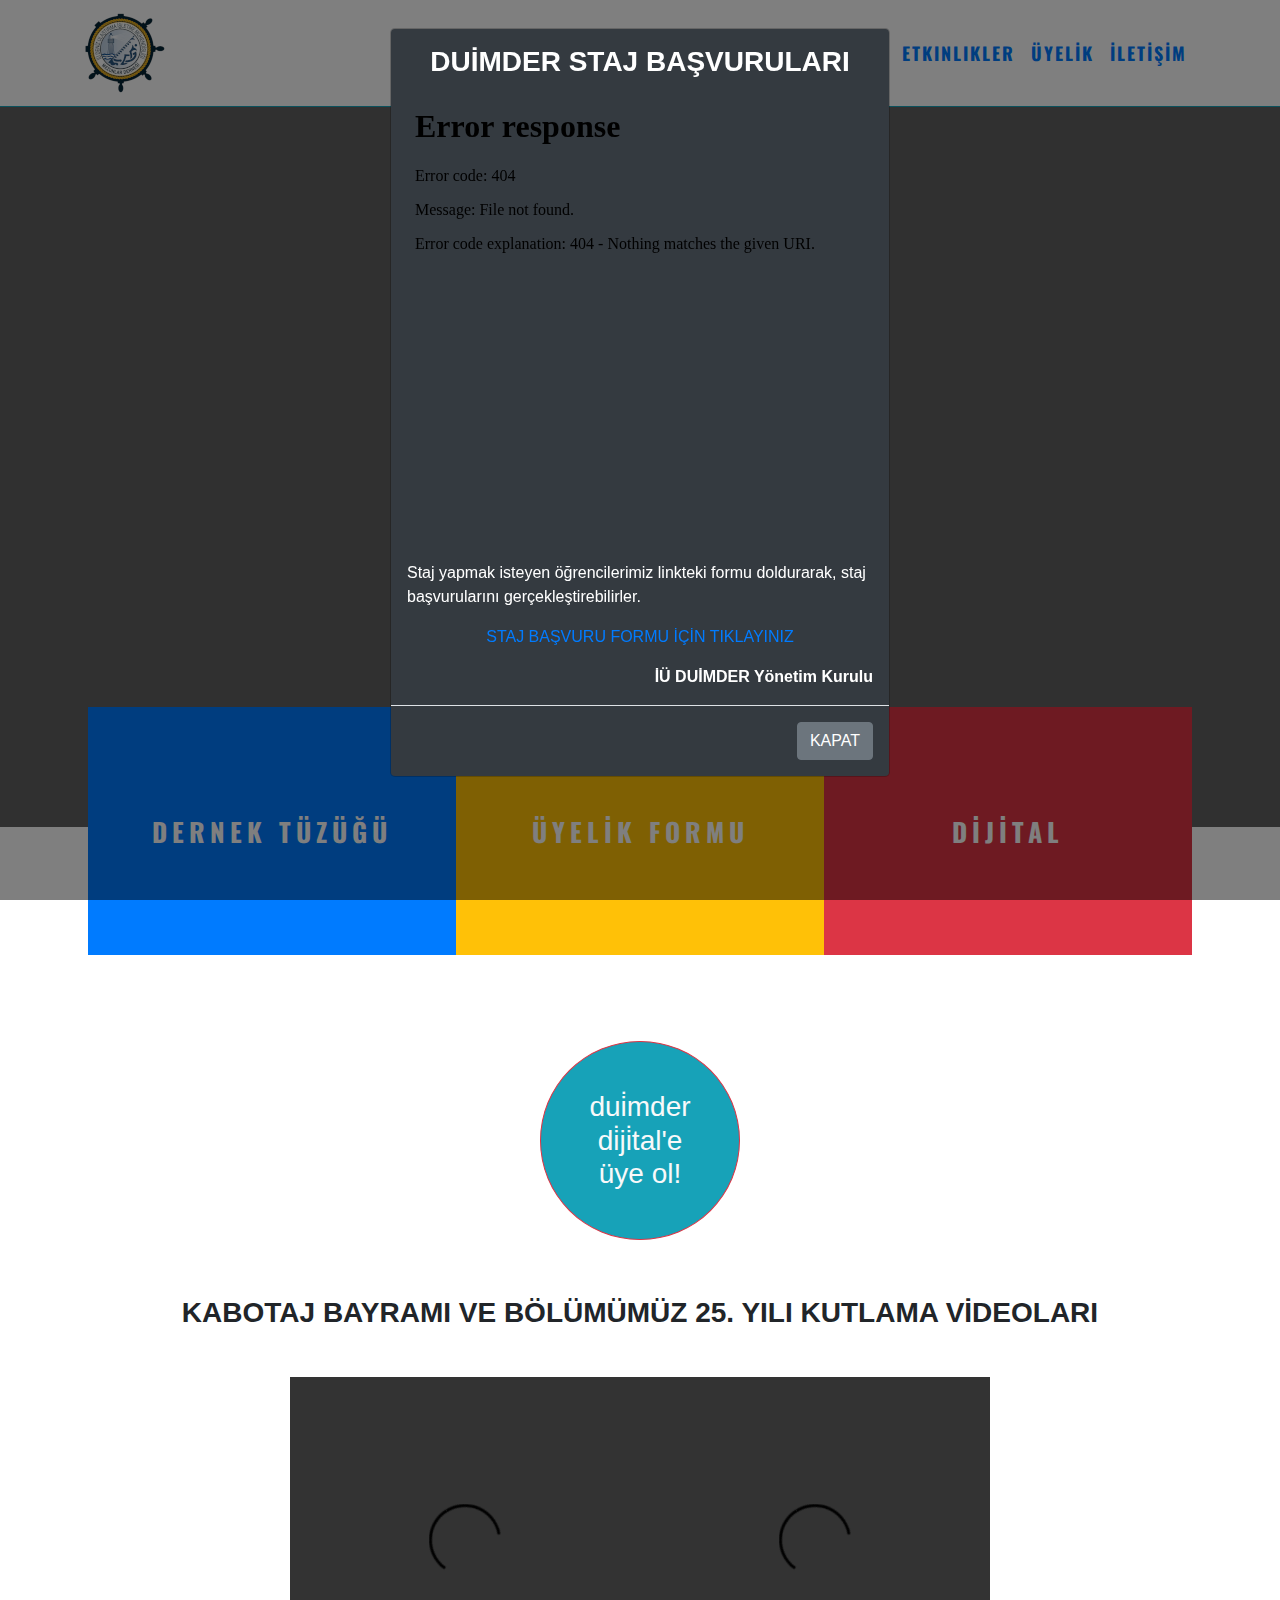
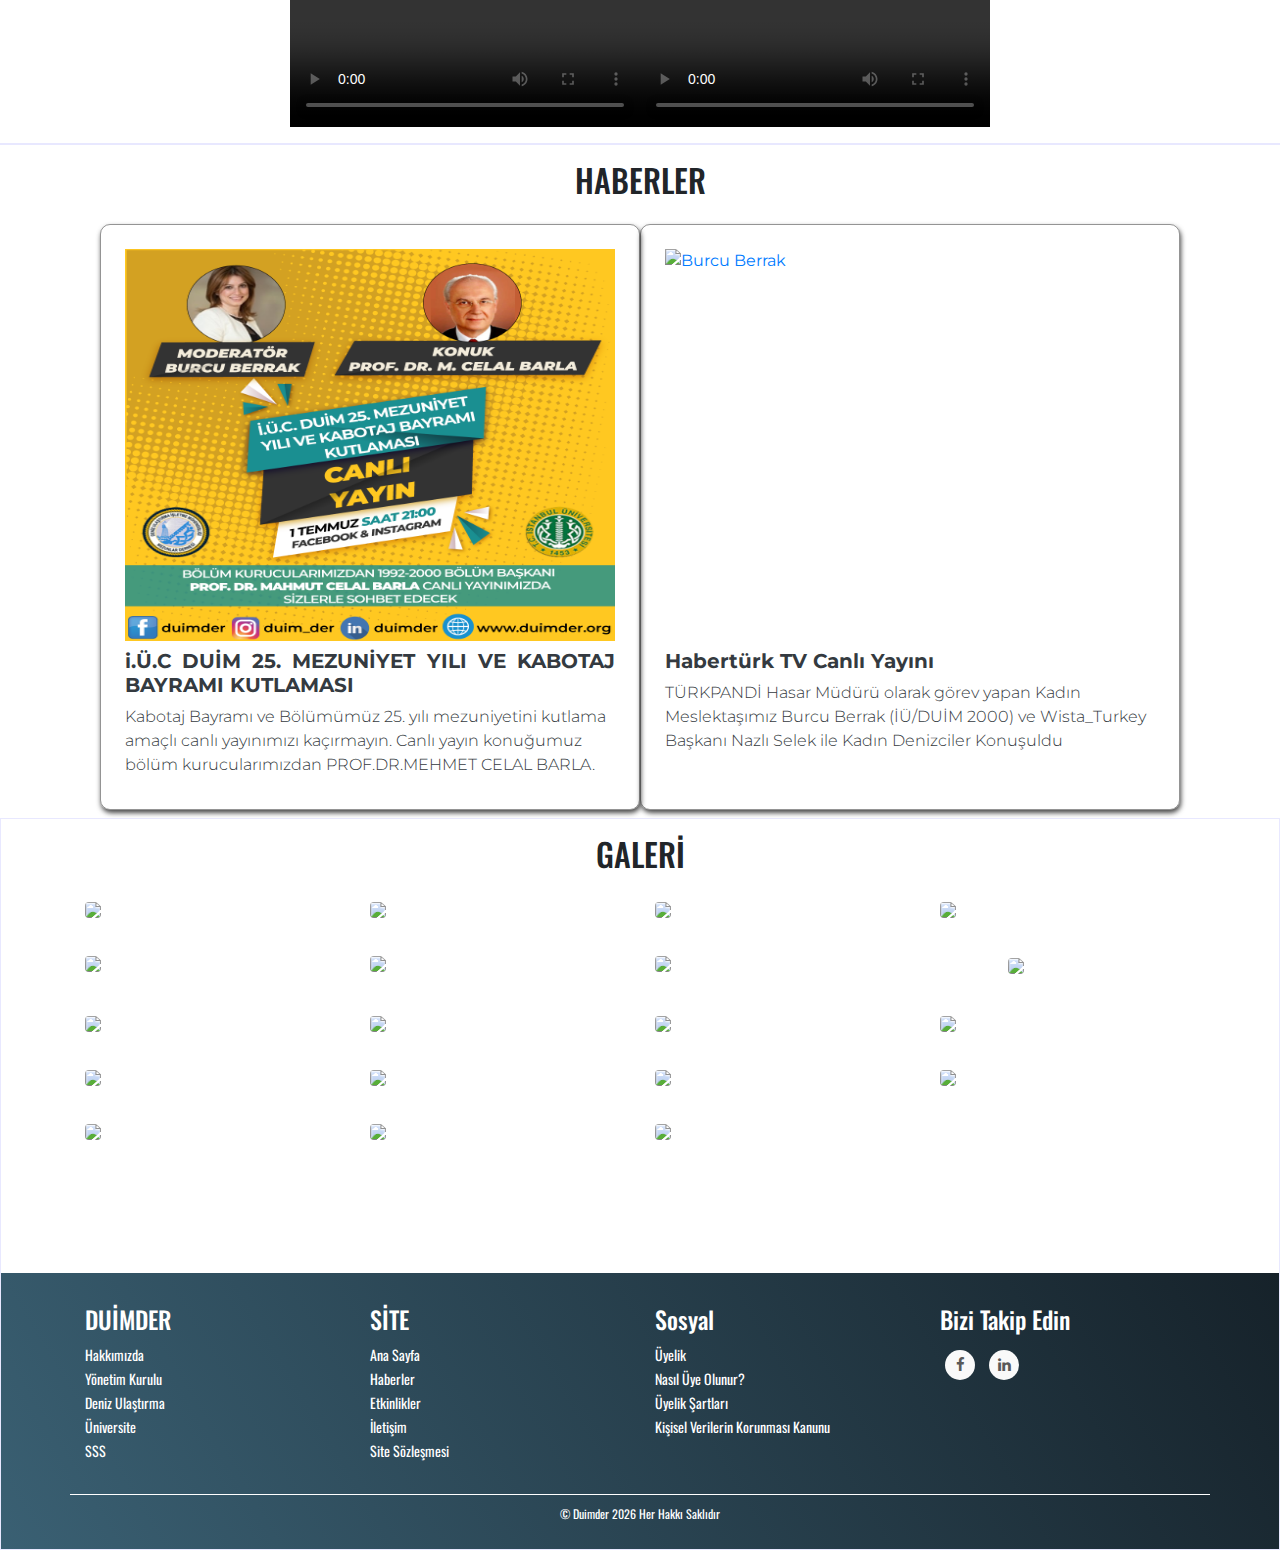
==== commit 11ca3967: "contact" ====
--- a/index.html
+++ b/index.html
@@ -47,7 +47,7 @@
                         <a class="nav-link text-uppercase text-primary " href="#">ÜYELİK</a>
                     </li>
                     <li class="nav-item">
-                        <a class="nav-link text-uppercase text-primary" href="#">İLETİŞİM</a>
+                        <a class="nav-link text-uppercase text-primary" href="contact.html">İLETİŞİM</a>
                     </li>
                 </ul>
             </div>
@@ -63,7 +63,20 @@
                         <div class="text-white text-centered font-weight-bold h3">
                             DUİMDER STAJ BAŞVURULARI
                         </div>
-                        <img src="/assets/images/staj.jpg" class="img-fluid"></img>
+                        <!-- <img src="/assets/images/staj.jpg" class="img-fluid"></img> -->
+                        <!-- <div class="d-sm-flex flex-row  justify-content-between">
+                            <video class="flex-grow-1" controls>
+                                <source
+                                    src="./assets/video/duim_der_105619649_276638217107713_8888035054052505607_n.mp4"
+                                    type="video/mp4">
+                                <source src="mov_bbb.ogg" type="video/ogg">
+                            </video>
+
+                        </div> -->
+                        <div class="embed-responsive embed-responsive-1by1">
+                            <iframe class="embed-responsive-item" src="./assets/video/staj.mp4"
+                                allowfullscreen></iframe>
+                        </div>
                         <div class="pt-2 text-white">
                             Staj yapmak isteyen öğrencilerimiz linkteki formu doldurarak, staj başvurularını
                             gerçekleştirebilirler.
@@ -90,30 +103,33 @@
             <div class="h5   font-weight-bold text-center mb-5 pb-1 mb-sm-3 mb-md-4 mb-lg-5 mb-xl-5  text-white  ">
                 İstanbul
                 Üniversitesi Deniz Ulaştırma İşletme <br> Mühendisliği Mezunları Derneği</div>
-            <a role="button" id="tuzuk" class="btn-lg btn-info " href="assets/pdf/DUİMMED TÜZÜK.pdf"
-                download="DUIMTUZUK.PDF">
-
-                DERNEK TÜZÜĞÜ
-            </a>
-            <a role="button" id="tuzuk" class="btn-lg btn-danger mt-1 " href="assets/pdf/DuimderÜyelikFormu .pdf"
-                download="DüimderÜyelikFormu .PDF">
-
-                ÜYELİK FORMU
-            </a>
         </div>
         <div class="boxes d-sm-flex mb-sm-5  justify-content-center align-items-center">
             <div class=" bg-primary">
                 <div class="box">
-                    HABERLER </div>
+                    <a class="text-white text-decoration-none " href="assets/pdf/DUİMMED TÜZÜK.pdf"
+                        download="DUIMTUZUK.PDF">
+
+                        DERNEK TÜZÜĞÜ
+                    </a>
+                </div>
             </div>
             <div class=" bg-warning">
                 <div class="box">
-                    ETKİNLİKLER</div>
+                    <a class=" text-white text-decoration-none " href="assets/pdf/DuimderÜyelikFormu .pdf"
+                        download="DuimÜyelikFormu.PDF">
+
+                        ÜYELİK FORMU
+                    </a>
+                </div>
             </div>
 
             <div class="bg-danger">
                 <div class="box">
-                    DİJİTAL
+
+                    <a href="https://www.duimder.org/" class="text-decoration-none text-white">
+                        DİJİTAL
+                    </a>
                 </div>
             </div>
         </div>
@@ -360,7 +376,7 @@
                                     <li><a href="#">Ana Sayfa</a></li>
                                     <li><a href="#">Haberler</a></li>
                                     <li><a href="#">Etkinlikler</a></li>
-                                    <li><a href="#">İletişim</a></li>
+                                    <li><a href="contact.html">İletişim</a></li>
                                     <li><a href="#">Site Sözleşmesi</a></li>
                                 </ul>
                             </div>
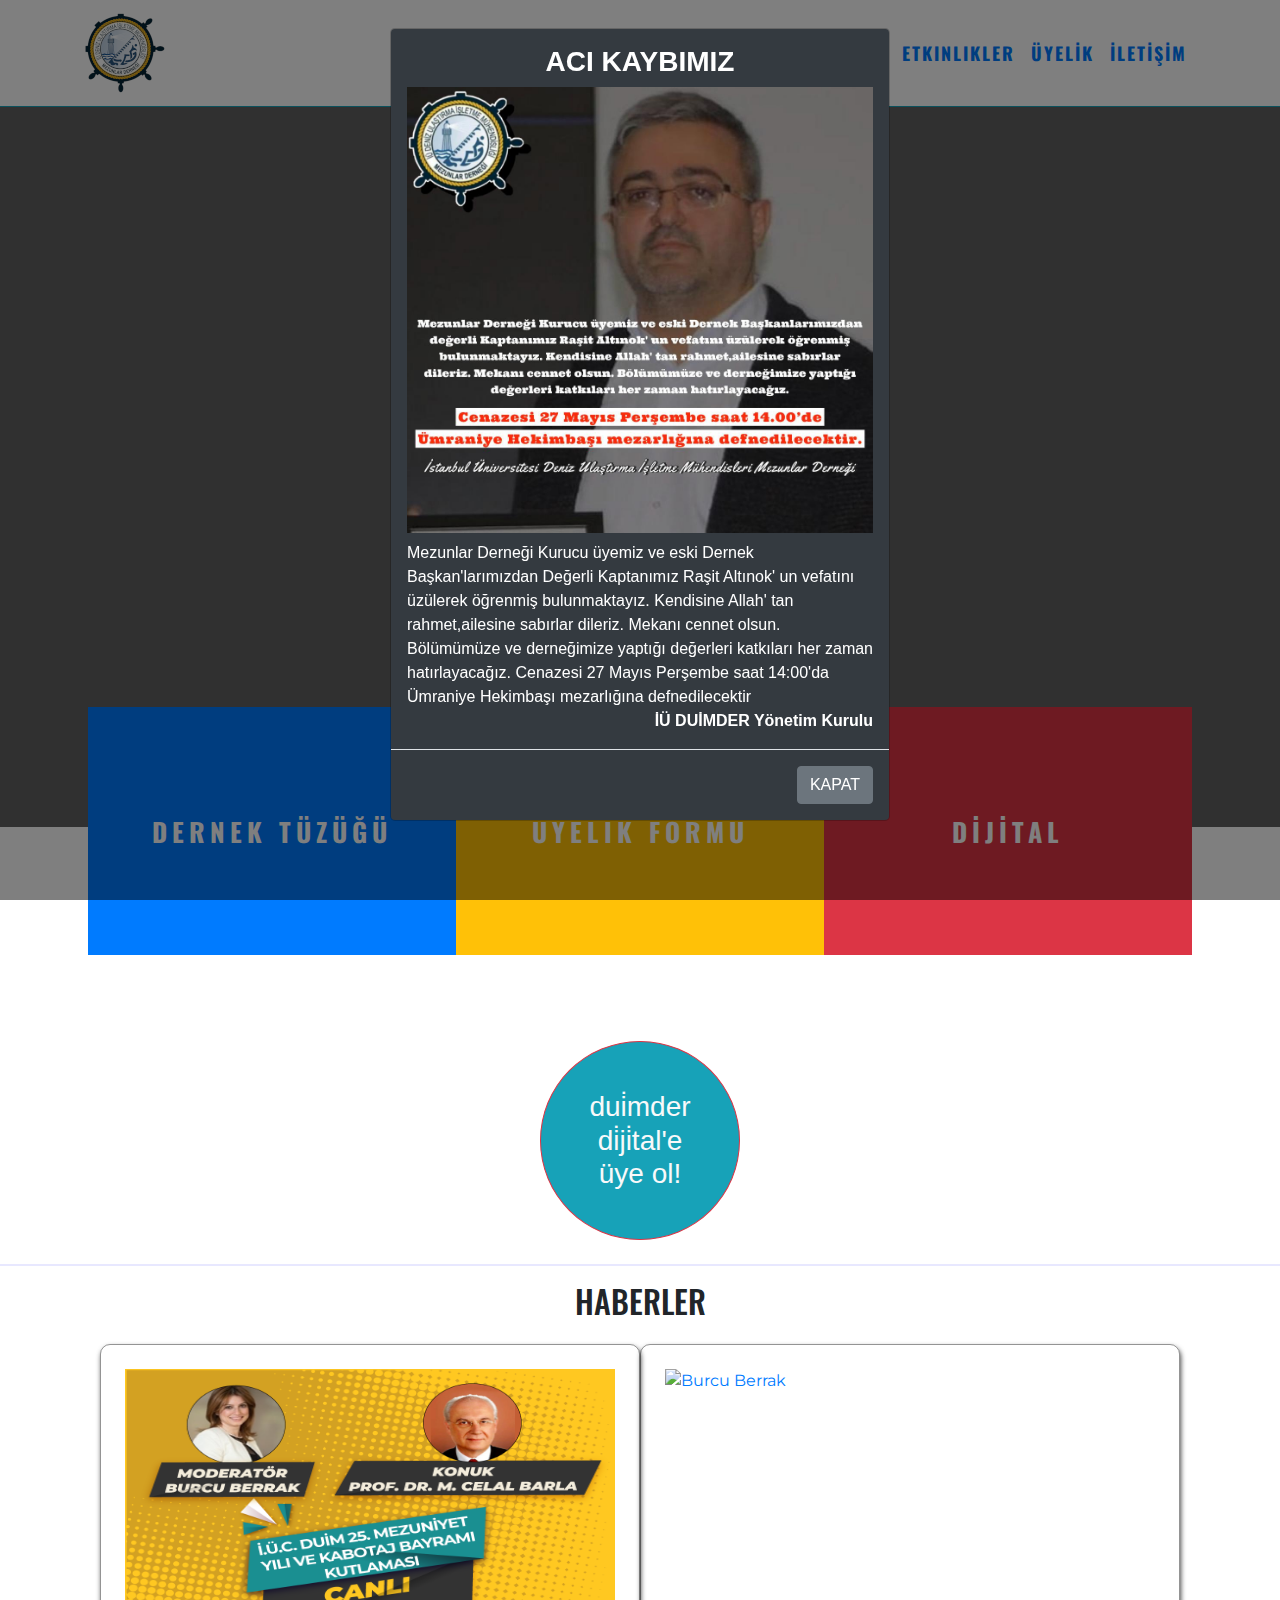
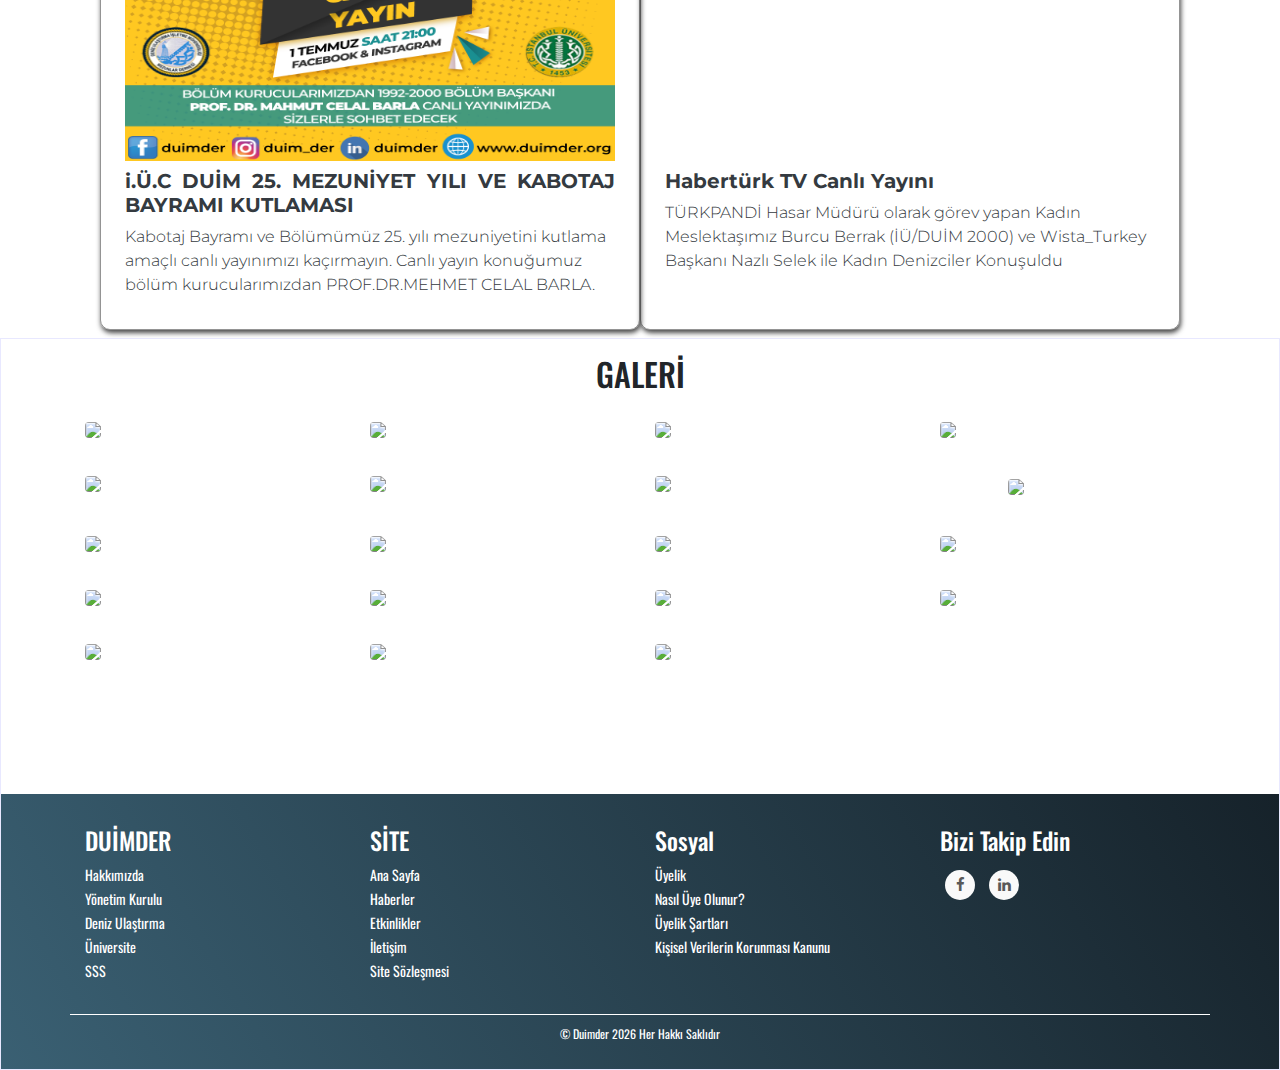
==== commit f9de0e17: "Video remove, modal" ====
--- a/index.html
+++ b/index.html
@@ -60,34 +60,22 @@
 
                 <div class="modal-body">
                     <div class="d-flex  flex-column justify-content-center align-items-center">
+
                         <div class="text-white text-centered font-weight-bold h3">
-                            DUİMDER STAJ BAŞVURULARI
-                        </div>
-                        <!-- <img src="/assets/images/staj.jpg" class="img-fluid"></img> -->
-                        <!-- <div class="d-sm-flex flex-row  justify-content-between">
-                            <video class="flex-grow-1" controls>
-                                <source
-                                    src="./assets/video/duim_der_105619649_276638217107713_8888035054052505607_n.mp4"
-                                    type="video/mp4">
-                                <source src="mov_bbb.ogg" type="video/ogg">
-                            </video>
-
-                        </div> -->
-                        <div class="embed-responsive embed-responsive-1by1">
-                            <iframe class="embed-responsive-item" src="./assets/video/staj.mp4"
-                                allowfullscreen></iframe>
-                        </div>
+                            ACI KAYBIMIZ
+                        </div>
+                        <img src="assets/images/raşitaltınokcenaze.jpeg" class="img-fluid"></img>
                         <div class="pt-2 text-white">
-                            Staj yapmak isteyen öğrencilerimiz linkteki formu doldurarak, staj başvurularını
-                            gerçekleştirebilirler.
-
-                        </div>
-                        <a href="https://docs.google.com/forms/d/e/1FAIpQLScqJlf1AFmdv8ClW46PGDj5ZfxXOnG2c9ijfYkZMj2i2wBLXg/viewform?embedded=true"
-                            class="p-3"">STAJ
-                            BAŞVURU FORMU İÇİN TIKLAYINIZ</a>
-                    </div>
-                    <div class=" text-right text-white font-weight-bold">
-                            İÜ DUİMDER Yönetim Kurulu
+
+                            Mezunlar Derneği Kurucu üyemiz ve eski Dernek Başkan'larımızdan Değerli Kaptanımız Raşit
+                            Altınok' un vefatını üzülerek öğrenmiş bulunmaktayız. Kendisine Allah' tan rahmet,ailesine
+                            sabırlar dileriz. Mekanı cennet olsun. Bölümümüze ve derneğimize yaptığı değerleri katkıları
+                            her zaman hatırlayacağız. Cenazesi 27 Mayıs Perşembe saat 14:00'da Ümraniye Hekimbaşı
+                            mezarlığına defnedilecektir
+                        </div>
+                    </div>
+                    <div class="text-right text-white font-weight-bold">
+                        İÜ DUİMDER Yönetim Kurulu
                     </div>
                 </div>
                 <div class="modal-footer">
@@ -97,6 +85,7 @@
             </div>
         </div>
     </div>
+
     <div class="hero  ">
         <div class="overlay d-flex flex-column justify-content-around justify-content-sm-start align-items-center ">
             <img src="/assets/images/derneklogoorta.png" class="img-fluid mt-3 mb-3 mb-sm-5 mt-sm-5" alt="">
@@ -142,19 +131,8 @@
                 DİJİTAL'e<br>
                 ÜYE OL!
             </a>
-            <div class="h3 font-weight-bold text-center mb-5 mt-5">
-                KABOTAJ BAYRAMI VE BÖLÜMÜMÜZ 25. YILI KUTLAMA VİDEOLARI
-            </div>
-            <div class="d-sm-flex flex-row  justify-content-between">
-                <video height="350" width="350" controls>
-                    <source src="./assets/video/duim_der_105619649_276638217107713_8888035054052505607_n.mp4"
-                        type="video/mp4">
-                    <source src="mov_bbb.ogg" type="video/ogg">
-                </video>
-                <video height="350" width="350" controls>
-                    <source src="./assets/video/Video.mov" type="video/mp4">
-                </video>
-            </div>
+
+
 
         </div>
         <hr class="hr">
@@ -408,7 +386,8 @@
                     </div>
                     <div class="row mt-3">
                         <div class="col-md-12 copy">
-                            <p class="text-center">&copy; Duimder <script language="JavaScript" type="text/javascript">
+                            <p class="text-center">&copy; Duimder
+                                <script language="JavaScript" type="text/javascript">
                                     now = new Date
                                     theYear = now.getYear()
                                     if (theYear < 1900)
@@ -469,11 +448,11 @@
 
     <script src="https://cdnjs.cloudflare.com/ajax/libs/popper.js/1.14.7/umd/popper.min.js"
         integrity="sha384-UO2eT0CpHqdSJQ6hJty5KVphtPhzWj9WO1clHTMGa3JDZwrnQq4sF86dIHNDz0W1" crossorigin="anonymous">
-    </script>
+        </script>
     <script src="https://stackpath.bootstrapcdn.com/bootstrap/4.3.1/js/bootstrap.min.js"
         integrity="sha384-JjSmVgyd0p3pXB1rRibZUAYoIIy6OrQ6VrjIEaFf/nJGzIxFDsf4x0xIM+B07jRM" crossorigin="anonymous">
 
-    </script>
+        </script>
     </script>
     <script type="text/javascript">
         $(window).on('load', (function () {
